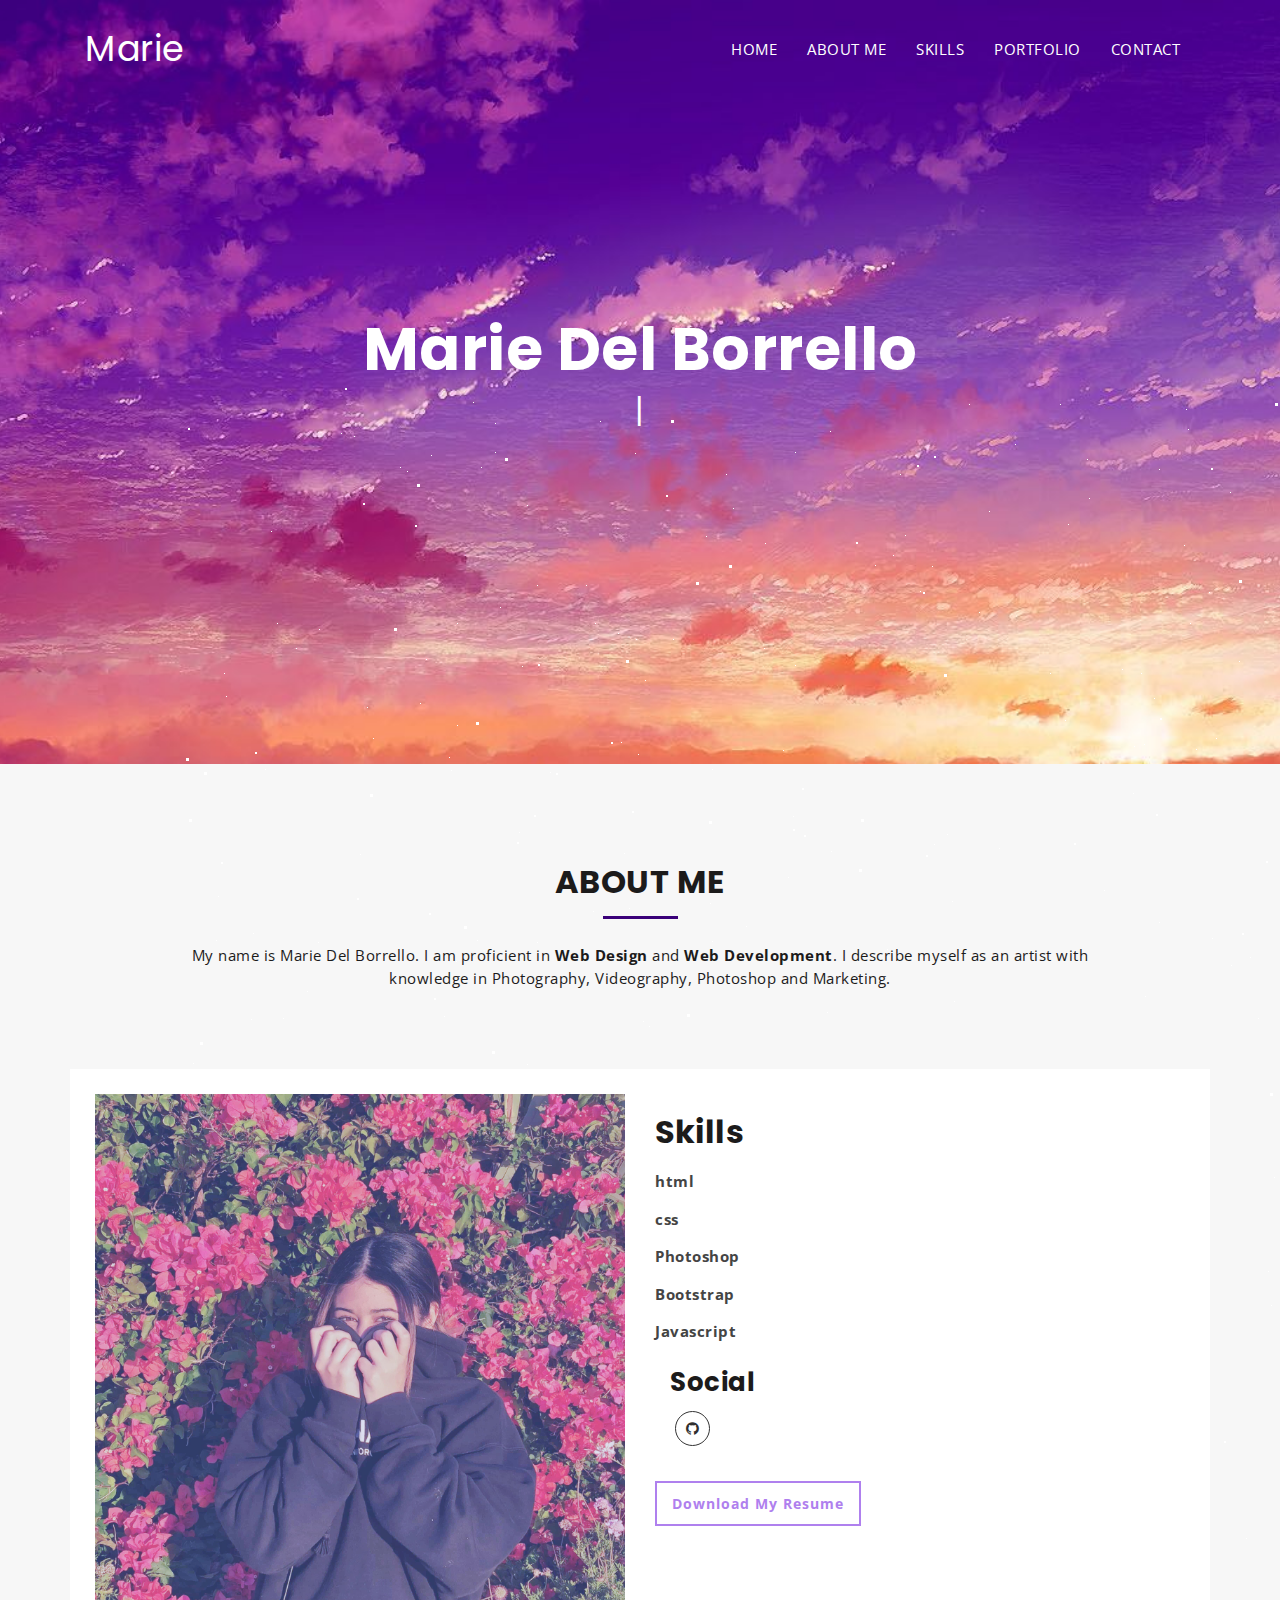
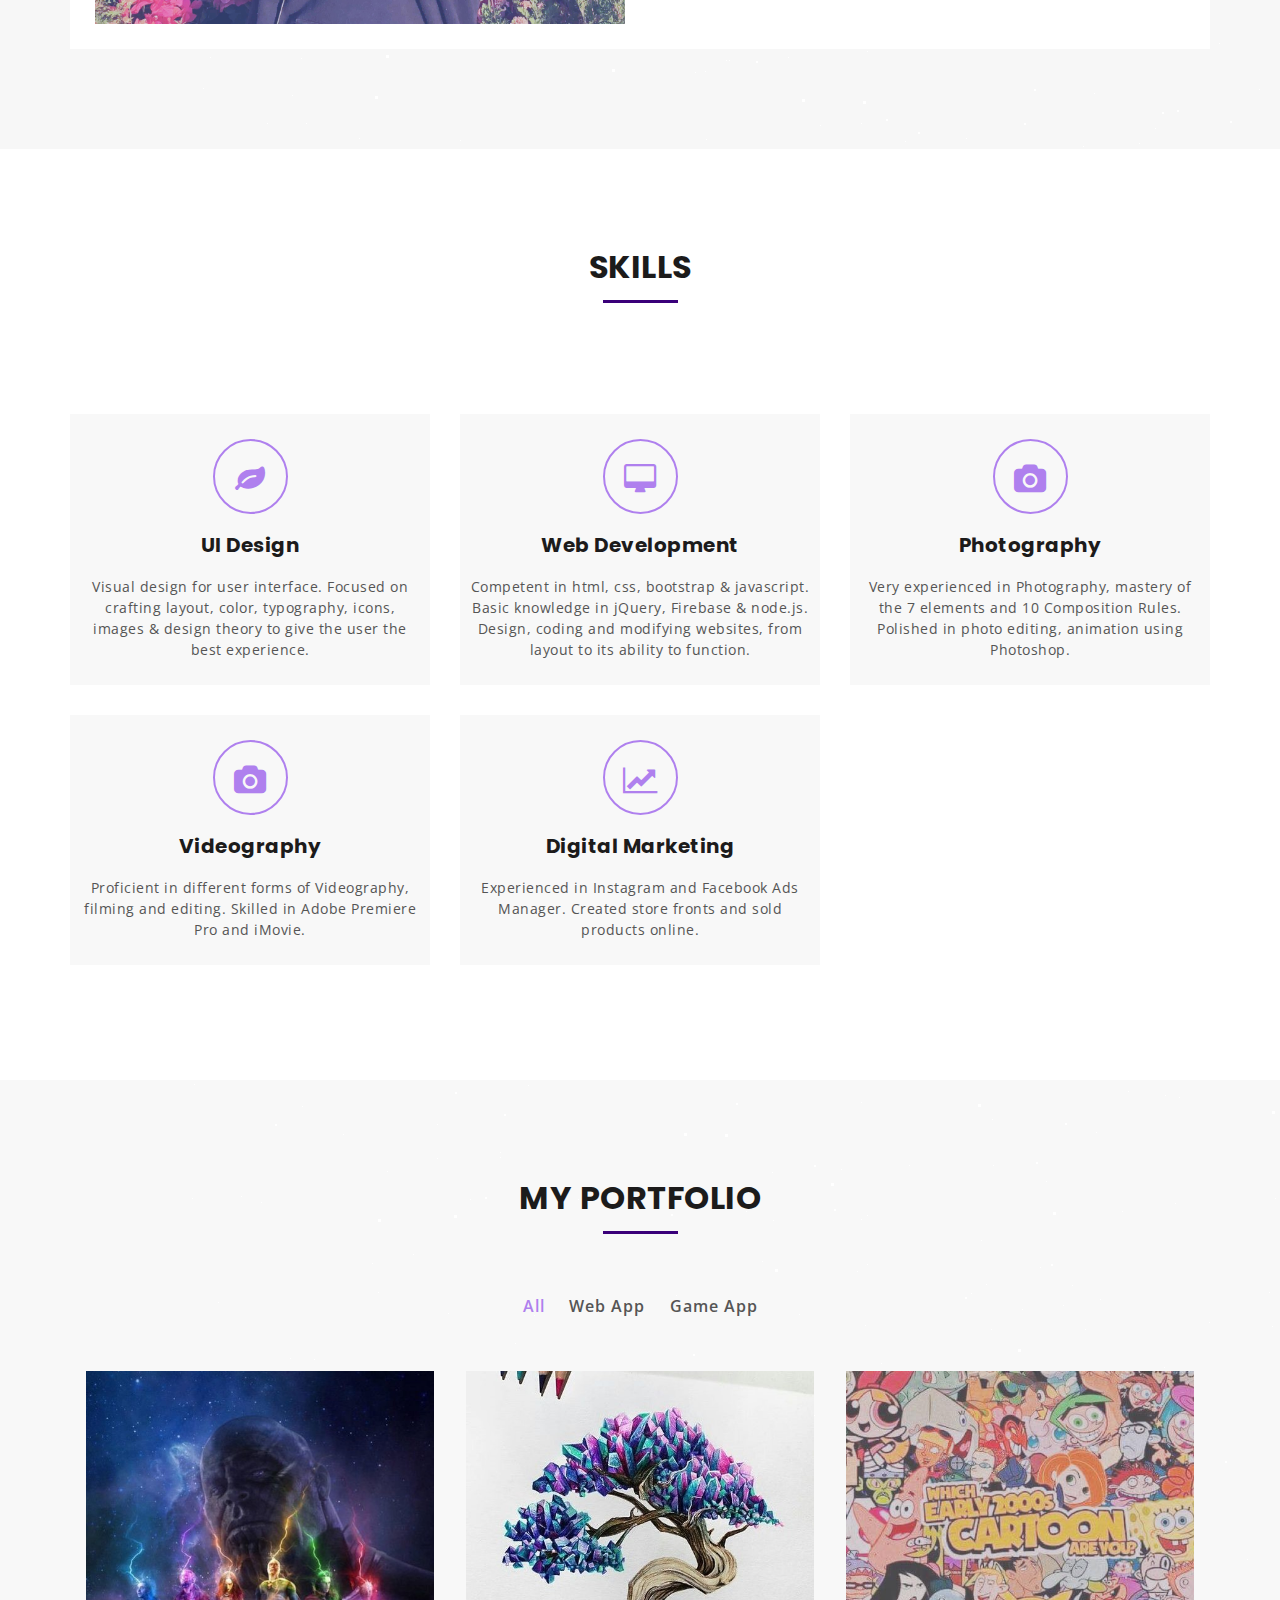
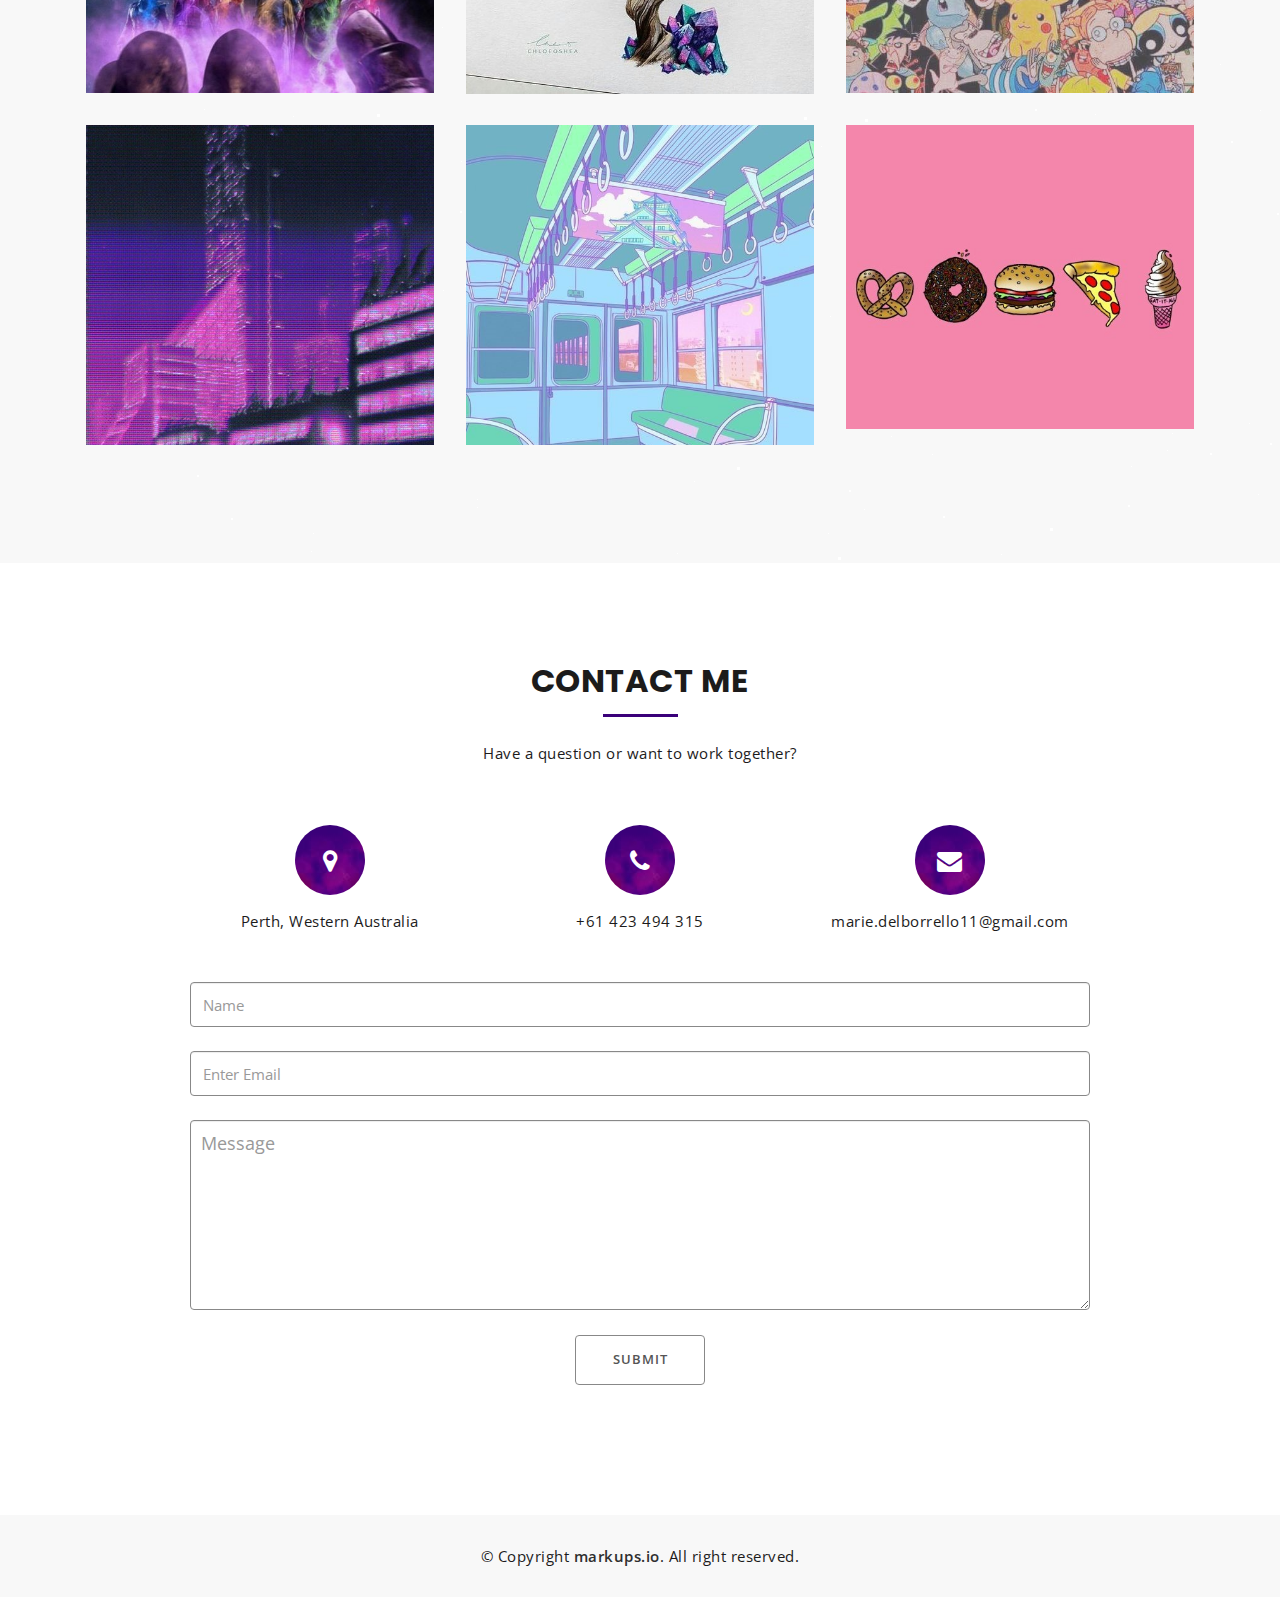
==== index.html @ 1a5622e8 "burger files" ====
<!DOCTYPE html>
<html lang="en">
  <head>
    <meta charset="utf-8">
    <meta http-equiv="X-UA-Compatible" content="IE=edge">
    <meta name="viewport" content="width=device-width, initial-scale=1">
    <!-- The above 3 meta tags *must* come first in the head; any other head content must come *after* these tags -->
    <title>Marie : Home</title>
    <!-- Favicon -->
    <link rel="shortcut icon" type="image/icon" href="assets/images/favicon.ico"/>
    <!-- Font Awesome -->
    <link href="https://maxcdn.bootstrapcdn.com/font-awesome/4.6.3/css/font-awesome.min.css" rel="stylesheet">
    <!-- Bootstrap -->
    <link href="assets/css/bootstrap.min.css" rel="stylesheet">
    <!-- Slick slider -->
    <link href="assets/css/slick.css" rel="stylesheet">
    <!-- Gallery Lightbox -->
    <link href="assets/css/magnific-popup.css" rel="stylesheet">
    <!-- Theme color -->
    <link id="switcher" href="assets/css/theme-color/pink-theme.css" rel="stylesheet">

    <!-- Main Style -->
    <link href="style.css" rel="stylesheet">

    <!-- Fonts -->

    <!-- Open Sans for body font -->
	<link href="https://fonts.googleapis.com/css?family=Open+Sans:300,400,400i,600,700,800" rel="stylesheet">
    <!-- Poppins for Title -->
  	<link href="https://fonts.googleapis.com/css?family=Poppins" rel="stylesheet">
 
 
	
    <!-- HTML5 shim and Respond.js for IE8 support of HTML5 elements and media queries -->
    <!-- WARNING: Respond.js doesn't work if you view the page via file:// -->
    <!--[if lt IE 9]>
      <script src="https://oss.maxcdn.com/html5shiv/3.7.2/html5shiv.min.js"></script>
      <script src="https://oss.maxcdn.com/respond/1.4.2/respond.min.js"></script>
    <![endif]-->
  </head>
  <body>
  	
  	<!-- Start Header -->
	<header id="mu-header" class="" role="banner">
		<div class="container">
			<nav class="navbar navbar-default mu-navbar">
		  <div class="container-fluid">
		    <!-- Brand and toggle get grouped for better mobile display -->
		    <div class="navbar-header">
		      <button type="button" class="navbar-toggle collapsed" data-toggle="collapse" data-target="#bs-example-navbar-collapse-1" aria-expanded="false">
		        <span class="sr-only">Toggle navigation</span>
		        <span class="icon-bar"></span>
		        <span class="icon-bar"></span>
		        <span class="icon-bar"></span>
		      </button>

		      <!-- Text Logo -->
		      <a class="navbar-brand" href="#">Marie</a>

		      <!-- Image Logo -->
		      <!-- <a class="navbar-brand" href="#"><img src="assets/images/logo.png"></a> -->


			</div>
			
			

		    <!-- Collect the nav links, forms, and other content for toggling -->
		    <div class="collapse navbar-collapse" id="bs-example-navbar-collapse-1">
		      	<ul class="nav navbar-nav mu-menu navbar-right">
			        <li><a href="#">HOME</a></li>
			        <li><a href="#mu-about">ABOUT ME</a></li>
			        <li><a href="#mu-service">SKILLS</a></li>
		            <li><a href="#mu-portfolio">PORTFOLIO</a></li>
		            <!-- <li><a href="#mu-testimonials">TESTIMONIALS</a></li> -->
		            <li><a href="#mu-contact">CONTACT</a></li>
		      	</ul>
		    </div><!-- /.navbar-collapse -->
		  </div><!-- /.container-fluid -->
		</nav>
		</div>
	</header>
	<!-- End Header -->

	<!-- Start Featured Slider -->

	<section id="mu-featured-slider">
		<div class="container">
			<div class="row">
				<div class="col-md-12">
					<div class="mu-featured-area">
						<h1>Marie Del Borrello</h1>

						 <!-- Background Div -->
			 <!-- <div class="lines">
				<div class="line"></div>
				<div class="line"></div>
				<div class="line"></div>
			  </div> -->
						<!-- Stars -->
			  <div id='stars'></div>
				<div id='stars2'></div>
				<div id='stars3'></div>



						<!-- Start text slide -->
						<div class="mu-featured-slider-wrapper">
							<div class="mu-featured-slider" id="typed-strings">
								<p><span>Full Stack Developer</span></p>
								<p><span>Photographer</span></p>
								   <p><span>Videographer</span></p>
								   <p><span>Digital Marketer</span></p>
							</div>
							<span id="typed"></span>
						</div>
						<!-- Start text slide -->
						
						<div class="mu-featured-content">
							<!-- <p>Lorem ipsum dolor sit amet, consectetur adipisicing elit. Facere ipsa necessitatibus voluptate. Dolores sed neque, accusantium iusto inventore harum quibusdam, aspernatur, ullam vero ea eos ipsam tenetur dolore qui voluptatibus!</p>
							<a href="#mu-portfolio" class="mu-primary-btn view-my-work-btn">VIEW MY WORK</a> -->
						</div>

					</div>
				</div>			
			</div>
		</div>
	</section>
	
	<!-- Start Featured Slider -->
	
	<!-- Start main content -->
		
	<main role="main">

		<!-- Start About -->
		<section id="mu-about">
			<div class="container">
				<div class="row">
					<div class="col-md-12">
						<div class="mu-about-area">

							<div class="mu-about-header">
								<h2 class="mu-heading-title">ABOUT ME</h2>
								<span class="mu-header-dot"></span>
								<p>My name is Marie Del Borrello. I am proficient in <strong>Web Design</strong> and <strong>Web Development</strong>. I describe myself as an artist with knowledge in Photography, Videography, Photoshop and Marketing.</p>


								

							</div>


							<!-- Start About Us Content -->
							<div class="mu-about-content">
								<div class="row">
									<div class="col-md-6">
										<div class="mu-about-content-left">
											<img class="mu-profile-img" src="assets/images/profile2.jpg" alt="Profile Image" ">
										</div>
									</div>
									<div class="col-md-6">
										<div class="mu-about-content-right">
			
											<!-- Start skills progress bar -->

						                  	<div class="mu-skill-progress-bar">
												<h2>Skills</h2>
												  
							                    <span>html</span>
							                    <div class="mu-pro-bar mu-html5-bar">
							                      
							                    </div>
							                    <span>css</span>
							                    <div class="mu-pro-bar mu-css-bar">
							                     
							                    </div>
							                    <span>Photoshop</span>
							                    <div class="mu-pro-bar mu-photoshop-bar">
												</div>
												

												<span>Bootstrap</span>
							                    <div class="mu-pro-bar mu-bootstrap-bar">
							                      
							                    </div>
							                    <span>Javascript</span>
							                    <div class="mu-pro-bar mu-javascript-bar">
							                     
							                    <!-- </div>
							                    <span>jQuery</span>
							                    <div class="mu-pro-bar mu-jquery-bar">
												</div> -->

												<!-- </div>
												<span>Bootstrap</span>
												<div class="mu-pro-bar mu-bootstrap-bar">
												</div>

							                    <span>Javascript</span>
							                    <div class="mu-pro-bar mu-javascript-bar">
							                    </div>
							                    <span>jQuery</span>
							                    <div class="mu-pro-bar mu-jquery-bar">
							                    </div> -->
						                  	</div>

											  <!-- Start Social Media -->
											
											  <div class="mu-social-media col-md-4">
												<h3>Social</h3>
												<!-- <a href="#"><i class="fa fa-facebook"></i></a>
												<a href="#"><i class="fa fa-twitter"></i></a> -->
											  <a href="https://github.com/marie1881"><i class="fa fa-github"></i></a>
												<!-- <a href="#"><i class="fa fa-linkedin"></i></a> -->
												
												
											</div>
		
											<!-- Download Ressume Button -- Taken out resume from updatedPortfolio file, add new resume in when i've updated it.-->
											<a href="../updatedPortfolio/Marie-Del-Borrello-Resume-2019.pdf" class="mu-resume-btn">Download My Resume</a>
		
									  </div>
								  </div>
							  </div>
						  </div>
		
						                  	
							<!-- End About Us Content -->

						</div>
					</div>
				</div>
			</div>
		</section>
		<!-- End About -->

		<!-- Start Service -->
		<section id="mu-service">
			<div class="container">
				<div class="row">
					<div class="col-md-12">
						<div class="mu-service-area">

							<div class="mu-service-header">
								<h2 class="mu-heading-title">SKILLS</h2>
								<span class="mu-header-dot"></span>
								<!-- <p>I have developed an array of skills over the years through university and personal hobbies.</p> -->
							</div>

							<!-- Start Service Content -->
							<div class="mu-service-content">
								<div class="row">

									<!-- Service Single Content -->
									<div class="col-md-4 col-sm-6">
										<div class="mu-service-content-single">
											<span class="mu-service-icon-box">
												<i class="fa fa-leaf"></i>
											</span>
											<h4>UI Design</h4>
											<p>Visual design for user interface. Focused on crafting layout, color, typography,  icons, images & design theory to give the user the best experience. </p>
										</div>
									</div>
									<!-- / Service Single Content -->

									<!-- Service Single Content -->
									<div class="col-md-4 col-sm-6">
										<div class="mu-service-content-single">
											<span class="mu-service-icon-box">
												<i class="fa fa-desktop"></i>
											</span>
											<h4>Web Development</h4>
											<p>Competent in html, css, bootstrap & javascript. Basic knowledge in jQuery, Firebase & node.js. Design, coding and modifying websites, from layout to its ability to function. </p>
										</div>
									</div>
									<!-- / Service Single Content -->

									<!-- Service Single Content -->
									<div class="col-md-4 col-sm-6">
										<div class="mu-service-content-single">
											<span class="mu-service-icon-box">
													<i class="fa fa-camera"></i>
											</span>
											<h4>Photography</h4>
											<p>Very experienced in Photography, mastery of the 7 elements and 10 Composition Rules. Polished in photo editing, animation using Photoshop.</p>
										</div>
									</div>
									<!-- / Service Single Content -->

									<!-- Service Single Content -->
									<div class="col-md-4 col-sm-6">
										<div class="mu-service-content-single">
											<span class="mu-service-icon-box">
												<i class="fa fa-camera"></i>
											</span>
											<h4>Videography</h4>
											<p> Proficient in different forms of Videography, filming and editing. Skilled in Adobe Premiere Pro and iMovie. </p>
										</div>
									</div>
									<!-- / Service Single Content -->

									<!-- Service Single Content -->
									<!-- <div class="col-md-4 col-sm-6">
										<div class="mu-service-content-single">
											<span class="mu-service-icon-box">
												<i class="fa fa-android"></i>
											</span>
											<h4>Apps Development</h4>
											<p>Lorem ipsum dolor sit amet, consect adipis elit minim veniam ettis inkeras.</p>
										</div>
									</div> -->
									<!-- / Service Single Content -->

									<!-- Service Single Content -->
									<div class="col-md-4 col-sm-6">
										<div class="mu-service-content-single">
											<span class="mu-service-icon-box">
												<i class="fa fa-line-chart"></i>
											</span>
											<h4>Digital Marketing</h4>
											<p>Experienced in Instagram and Facebook Ads Manager. Created store fronts and sold products online.  </p>
										</div>
									</div>
									<!-- / Service Single Content -->

								</div>
							</div>
							<!-- End Service Content -->

						</div>
					</div>
				</div>
			</div>
		</section>
		<!-- End Service -->

		<!-- Start Portfolio -->
		<section id="mu-portfolio">
			<div class="container">
				<div class="row">
					<div class="col-md-12">
						<div class="mu-portfolio-area">

							<div class="mu-portfolio-header">
								<h2 class="mu-heading-title">MY PORTFOLIO</h2>
								<span class="mu-header-dot"></span>
							</div>

							<!-- Start Portfolio Filter -->
							<div class="mu-portfolio-filter-area">
								<ul class="mu-simplefilter">
					                <li class="active" data-filter="all">All</li>
					                <li data-filter="1">Web App</li>
					                <li data-filter="2">Game App</li>
					                <!-- <li data-filter="3">Photoshop</li>
					                <li data-filter="4">Mobile App</li>
					                <li data-filter="5"></li> -->
					                <!-- <li data-filter="6">Marketing</li> -->
					            </ul>
							</div>

							<!-- Start Portfolio Content -->
							<div class="mu-portfolio-content">
								<div class="filtr-container">

					                <div class="col-xs-6 col-sm-4 col-md-4 filtr-item" data-category="2">
					                	<div class="mu-item-thumbonail" width="640" height="480">
					                		<img class="img-responsive" src="assets/images/portfolio/word guess.jpg" alt="image" width="640" height="480">
					                	</div>
					                	<div class="mu-filter-item-content">
					                    	<h4 class="mu-filter-item-title">WORD GUESS GAME</h4>
					                    	<a class="mu-filter-link" href="https://marie1881.github.io/Word-Guess-Game/"><i class="fa fa-link"></i></a>
					                    	<a class="mu-filter-imglink" href="assets/images/portfolio/avengers.jpg" title="Game App" width="640" height="480" ><i class="fa fa-search"></i></a>
					                    </div>
					                </div>

					                <div class="col-xs-6 col-sm-4 col-md-4 filtr-item" data-category="2">
					                	<div class="mu-item-thumbonail">
					                		<img class="img-responsive" src="assets/images/portfolio/crystal tree.jpg" alt="image">
					                	</div>
					                	<div class="mu-filter-item-content">
					                    	<h4 class="mu-filter-item-title">CRYSTAL COLLECTOR</h4>
					                    	<a class="mu-filter-link" href="https://marie1881.github.io/unit-4-game/"><i class="fa fa-link"></i></a>
					                    	<a class="mu-filter-imglink" href="assets/images/portfolio/crystal.jpg" title="Game App"><i class="fa fa-search"></i></a>
					                    </div>
					                </div>

					                <div class="col-xs-6 col-sm-4 col-md-4 filtr-item" data-category="2">
					                	<div class="mu-item-thumbonail">
					                		<img class="img-responsive" src="assets/images/portfolio/cartoon.jpg" alt="image">
					                	</div>
					                	<div class="mu-filter-item-content">
					                    	<h4 class="mu-filter-item-title">TRIVIA GAME</h4>
					                    	<a class="mu-filter-link" href="https://marie1881.github.io/TriviaGame/"><i class="fa fa-link"></i></a>
					                    	<a class="mu-filter-imglink" href="assets/images/portfolio/cartoon.jpg" title="Game App"><i class="fa fa-search"></i></a>
					                    </div>
					                </div>

					                <div class="col-xs-6 col-sm-4 col-md-4 filtr-item" data-category="1">
					                	<div class="mu-item-thumbonail">
					                		<img class="img-responsive" src="assets/images/portfolio/gif art.jpg" alt="image">
					                	</div>
					                	<div class="mu-filter-item-content">
					                    	<h4 class="mu-filter-item-title">GIFTASTIC</h4>
					                    	<a class="mu-filter-link" href="https://marie1881.github.io/GifTastic/"><i class="fa fa-link"></i></a>
					                    	<a class="mu-filter-imglink" href="assets/images/portfolio/gif art.jpg" title="MOBILE APP"><i class="fa fa-search"></i></a>
					                    </div>
					                </div>

					                <div class="col-xs-6 col-sm-4 col-md-4 filtr-item" data-category="1">
					                	<div class="mu-item-thumbonail">
					                		<img class="img-responsive" src="assets/images/portfolio/train2.jpg" alt="image">
					                	</div>
					                	<div class="mu-filter-item-content">
					                    	<h4 class="mu-filter-item-title">FRIEND FINDER</h4>
					                    	<a class="mu-filter-link" href="https://vast-ravine-54500.herokuapp.com/"><i class="fa fa-link"></i></a>
					                    	<a class="mu-filter-imglink" href="assets/images/portfolio/train2.jpg" title="BRANDING"><i class="fa fa-search"></i></a>
					                    </div>
					                </div>

					                <div class="col-xs-6 col-sm-4 col-md-4 filtr-item" data-category="1">
					                	<div class="mu-item-thumbonail">
					                		<img class="img-responsive" src="assets/images/portfolio/burger2.jpg" alt="image">
					                	</div>
					                	<div class="mu-filter-item-content">
					                    	<h4 class="mu-filter-item-title">EAT THE BURGER!</h4>
					                    	<a class="mu-filter-link" href="https://hidden-thicket-00898.herokuapp.com/"><i class="fa fa-link"></i></a>
					                    	<a class="mu-filter-imglink" href="assets/images/portfolio/burger2.jpg" title="MARKETING"><i class="fa fa-search"></i></a>
					                    </div>
									</div>

								
						
						
					<!-- Save this below for future development -->
					                <!-- <div class="col-xs-6 col-sm-4 col-md-4 filtr-item" data-category="1">
					                	<div class="mu-item-thumbonail">
					                		<img class="img-responsive" src="assets/images/portfolio/img-7.jpg" alt="image">
					                	</div>
					                	<div class="mu-filter-item-content">
					                    	<h4 class="mu-filter-item-title">WEB DEVELOPMENT</h4>
					                    	<a class="mu-filter-link" href="#"><i class="fa fa-link"></i></a>
					                    	<a class="mu-filter-imglink" href="assets/images/portfolio/img-7.jpg" title="WEB DEVELOPMENT"><i class="fa fa-search"></i></a>
					                    </div>
					                </div>

					                <div class="col-xs-6 col-sm-4 col-md-4 filtr-item" data-category="4">
					                	<div class="mu-item-thumbonail">
					                		<img class="img-responsive" src="assets/images/portfolio/img-8.jpeg" alt="image">
					                	</div>
					                	<div class="mu-filter-item-content">
					                    	<h4 class="mu-filter-item-title">MOBILE APP</h4>
					                    	<a class="mu-filter-link" href="#"><i class="fa fa-link"></i></a>
					                    	<a class="mu-filter-imglink" href="assets/images/portfolio/img-8.jpeg" title="MOBILE APP"><i class="fa fa-search"></i></a>
					                    </div>
					                </div>

					                <div class="col-xs-6 col-sm-4 col-md-4 filtr-item" data-category="3">
					                	<div class="mu-item-thumbonail">
					                		<img class="img-responsive" src="assets/images/portfolio/img-9.jpeg" alt="image">
					                	</div>
					                	<div class="mu-filter-item-content">
					                    	<h4 class="mu-filter-item-title">GRAPHICS DESIGN</h4>
					                    	<a class="mu-filter-link" href="#"><i class="fa fa-link"></i></a>
					                    	<a class="mu-filter-imglink" href="assets/images/portfolio/img-9.jpeg" title="GRAPHICS DESIGN"><i class="fa fa-search"></i></a>
					                    </div>
					                </div> -->

					            </div>
							</div>
							<!-- End Portfolio Content -->

						</div>
					</div>
				</div>
			</div>
		</section>
		<!-- End Portfolio -->

		<!-- Start Testimonials -->
		<!-- <section id="mu-testimonials">
			<div class="container">
				<div class="row">
					<div class="col-md-12">
						<div class="mu-testimonials-area">
							<div class="mu-testimonial-header">
								<h2 class="mu-heading-title">Client Testimonials</h2>
								<span class="mu-header-dot"></span>
							</div>

							<div class="mu-testimonials-block">
								<ul class="mu-testimonial-slide">

									<li>
										<i class="fa fa-quote-right mu-quote-icon"></i>
										<p>Lorem Ipsum is simply dummy text of the printing and typesetting industry. Lorem Ipsum has been the industry's standard dummy text ever.</p>
										<h5 class="mu-ct-name"> - Jhon Doe</h5>
										<span class="mu-ct-title">CEO, Apple Inc.</span>
									</li>

									<li>
										<i class="fa fa-quote-right mu-quote-icon"></i>
										<p>Lorem Ipsum is simply dummy text of the printing and typesetting industry. Lorem Ipsum has been the industry's standard dummy text ever.</p>
										<h5 class="mu-ct-name"> - Alice Boga</h5>
										<span class="mu-ct-title">Director, Google Inc.</span>
									</li>

									<li>
										<i class="fa fa-quote-right mu-quote-icon"></i>
										<p>Lorem Ipsum is simply dummy text of the printing and typesetting industry. Lorem Ipsum has been the industry's standard dummy text ever.</p>
										<h5 class="mu-ct-name"> - Jhon Smith</h5>
										<span class="mu-ct-title">Web Developer</span>
									</li>

								</ul>
							</div>

						</div>
					</div>
				</div>
			</div>
		</section> -->
		<!-- End Testimonials -->


		<!-- Start Contact -->
		<section id="mu-contact">
			<div class="container">
				<div class="row">
					<div class="col-md-12">
						<div class="mu-contact-area">

							<div class="mu-contact-header">
								<h2 class="mu-heading-title">CONTACT ME</h2>
								<span class="mu-header-dot"></span>
								<p>Have a question or want to work together?</p>
							</div>

							<!-- Start Contact Content -->
							<div class="mu-contact-content">
								<div class="row">

									<div class="col-md-12">
										<div class="mu-contact-top">

											<div class="row">
												<div class="col-sm-4">
													<div class="mu-contact-top-single">
														<div class="mu-icon"><i class="fa fa-map-marker"></i></div>
														<p>Perth, Western Australia</p>
													</div>
												</div>
												<div class="col-sm-4">
													<div class="mu-contact-top-single">
														<div class="mu-icon"><i class="fa fa-phone"></i></div>
														<p>+61 423 494 315</p>
														<p></p>
													</div>
												</div>
												<div class="col-sm-4">
													<div class="mu-contact-top-single">
														<div class="mu-icon"><i class="fa fa-envelope"></i></div>
														<p>marie.delborrello11@gmail.com</p>
														<p></p>
													</div>
												</div>

											</div>
										</div>
									</div>	

									<div class="col-md-12">
										<div class="mu-contact-bottom">
										<div id="form-messages"></div>
											<form id="ajax-contact" method="post" action="mailto:marie.delborrello11@gmail.com" class="mu-contact-form">
												<div class="form-group">                
													<input type="text" class="form-control" placeholder="Name" id="name" name="name" required>
												</div>
												<div class="form-group">                
													<input type="email" class="form-control" placeholder="Enter Email" id="email" name="email" required>
												</div>              
												<div class="form-group">
													<textarea class="form-control" placeholder="Message" id="message" name="message" required></textarea>
												</div>
												<button type="submit" class="mu-send-msg-btn"><span>SUBMIT</span></button>
								            </form>
										</div>
									</div>	

								</div>

								
							</div>

							

						

							
							<!-- End Contact Content -->

								

						</div>
					</div>
				</div>
			</div>
		</section>
		<!-- End Contact -->

	</main>
	
	<!-- End main content -->	
			
			
	<!-- Start footer -->
	<footer id="mu-footer" role="contentinfo">
			<div class="container">
				<div class="mu-footer-area">
					<p class="mu-copy-right">&copy; Copyright <a rel="nofollow" href="http://markups.io">markups.io</a>. All right reserved.</p>
				</div>
			</div>


			

	</footer>
	<!-- End footer -->

	
	
    <!-- jQuery library -->
    <script src="https://ajax.googleapis.com/ajax/libs/jquery/1.11.3/jquery.min.js"></script>
    <!-- Include all compiled plugins (below), or include individual files as needed -->
    <!-- Bootstrap -->
    <script src="assets/js/bootstrap.min.js"></script>
	<!-- Slick slider -->
    <script type="text/javascript" src="assets/js/slick.min.js"></script>
    <!-- Filterable Gallery js -->
    <script type="text/javascript" src="assets/js/jquery.filterizr.min.js"></script>
    <!-- Gallery Lightbox -->
    <script type="text/javascript" src="assets/js/jquery.magnific-popup.min.js"></script>
    <!-- Ajax contact form  -->
    <!-- <script type="text/javascript" src="assets/js/app.js"></script> -->
	<!-- Featured Slider -->
    <script type="text/javascript" src="assets/js/typed.min.js"></script>
    <!-- On scroll JS  -->
    <script src="assets/js/jquery.appear.js"></script>
	<!-- Progress Bar -->
    <script type="text/javascript" src="assets/js/jquery.lineProgressbar.js"></script>
    
	
    <!-- Custom js -->
	<script type="text/javascript" src="assets/js/custom.js"></script>

	
	
    
  </body>
</html>
---- assets/css/theme-color/pink-theme.css ----
/*=======================================
Template Design By MarkUps  
Author URI : http://www.markups.io/
========================================*/

.mu-primary-btn:hover,
.mu-primary-btn:focus,
.mu-filter-link:hover,
.mu-filter-imglink:hover,
.mu-filter-link:focus,
.mu-filter-imglink:focus,
.mu-simplefilter li:hover,
.mu-simplefilter li.active,
.mu-copy-right a:hover,
.mu-copy-right a:focus {
	color: #af80ee;
}

.mu-send-msg-btn:hover,
.mu-send-msg-btn:focus,
.mu-social-media a:hover,
.mu-social-media a:focus {
	border: 1px solid #af80ee;
	color: #af80ee;
}

.mu-testimonial-slide .slick-dots li button:hover,
.mu-testimonial-slide .slick-dots li button:focus,
.mu-testimonial-slide .slick-dots li.slick-active button,
.mu-resume-btn:hover,
.mu-resume-btn:focus,
.mu-header-dot,
.mu-filter-item-content,
.mu-contact-top-single .mu-icon,
.mu-skill-progress-bar .mu-pro-bar,
#mu-featured-slider,
#mu-header.mu-fixed-nav {
	background-color: #af80ee;
	background: url(../../images/background.jpg);
}

.mu-contact-form .form-control:focus {
	border: 1px solid  #af80ee;  
} 

.mu-resume-btn,
.mu-service-icon-box {
	border: 2px solid #af80ee;
	color:  #af80ee;
	
}

#mu-service {
	background-color: white;
}

.mu-pro-bar .proggress {
	background-color: #f39ae7 !important;
}
---- style.css ----
/*
Template Name: Kevin	
Author: MarkUps
Author URI: http://www.markups.io/
Version: 1.0
*/


/* Table of Content
==================================================
#BASIC TYPOGRAPHY
#HEADER	
#MENU 
#FEATURED SLIDER 
#ABOUT US
#SERVICE 
#PORTFOLIO
#TESTIMONIAL
#CONTACT US
#FOOTER
#RESPONSIVE STYLE
*/


/*--------------------*/
/* BASIC TYPOGRAPHY */
/*--------------------*/

/* Background CSS LINES from https://freefrontend.com/css-animated-backgrounds/ */
/* * {
    margin: 0;
    padding: 0;
    box-sizing: border-box !important;
  }
  
  html, body {
    height: 100%;
  }
  
  body {
    display: table;
    width: 100%;
    height: 100%;
    background-color: #e4a3ad;
    color: #000;
    line-height: 1.6;
    position: relative;
    font-family: sans-serif;
    overflow: hidden;
  }
  
  .lines {
    position: absolute;
    top: 0;
    left: 0;
    right: 0;
    height: 100%;
    margin: auto;
    width: 90vw;
  }
  .lines .line {
    position: absolute;
    width: 1px;
    height: 100%;
    top: 0;
    left: 50%;
    background: rgba(255, 255, 255, 0.1);
    overflow: hidden;
  }
  .lines .line::after {
    content: "";
    display: block;
    position: absolute;
    height: 15vh;
    width: 100%;
    top: -50%;
    left: 0;
    background: linear-gradient(to bottom, rgba(255, 255, 255, 0) 0%, #ffffff 75%, #ffffff 100%);
    -webkit-animation: run 7s 0s infinite;
            animation: run 7s 0s infinite;
    -webkit-animation-fill-mode: forwards;
            animation-fill-mode: forwards;
    -webkit-animation-timing-function: cubic-bezier(0.4, 0.26, 0, 0.97);
            animation-timing-function: cubic-bezier(0.4, 0.26, 0, 0.97);
  }
  .lines .line:nth-child(1) {
    margin-left: -25%;
  }
  .lines .line:nth-child(1)::after {
    -webkit-animation-delay: 2s;
            animation-delay: 2s;
  }
  .lines .line:nth-child(3) {
    margin-left: 25%;
  }
  .lines .line:nth-child(3)::after {
    -webkit-animation-delay: 2.5s;
            animation-delay: 2.5s;
  }
  
  @-webkit-keyframes run {
    0% {
      top: -50%;
    }
    100% {
      top: 110%;
    }
  }
  
  @keyframes run {
    0% {
      top: -50%;
    }
    100% {
      top: 110%;
    }
  }
   */
  /* Stars background codepen https://codepen.io/Suburbanno/pen/OXZrvw */
  #stars {
	width: 1px;
	height: 1px;
	background: transparent;
	box-shadow: 617px 2269px #FFF , 989px 1090px #FFF , 542px 95px #FFF , 1002px 30px #FFF , 76px 1142px #FFF , 1576px 783px #FFF , 1700px 166px #FFF , 561px 811px #FFF , 1211px 938px #FFF , 63px 1796px #FFF , 67px 1832px #FFF , 545px 1444px #FFF , 1798px 586px #FFF , 1032px 359px #FFF , 1025px 213px #FFF , 1490px 352px #FFF , 193px 892px #FFF , 1947px 155px #FFF , 1804px 958px #FFF , 549px 129px #FFF , 993px 1160px #FFF , 240px 1899px #FFF , 123px 612px #FFF , 1136px 573px #FFF , 1131px 1130px #FFF , 903px 80px #FFF , 1913px 1926px #FFF , 410px 1622px #FFF , 522px 1360px #FFF , 316px 228px #FFF , 31px 1642px #FFF , 1428px 113px #FFF , 768px 522px #FFF , 1544px 982px #FFF , 990px 803px #FFF , 1035px 1264px #FFF , 1393px 787px #FFF , 1334px 983px #FFF , 1430px 1110px #FFF , 1731px 479px #FFF , 1421px 1148px #FFF , 1795px 1868px #FFF , 1795px 1372px #FFF , 1446px 1264px #FFF , 91px 1124px #FFF , 876px 25px #FFF , 292px 1707px #FFF , 1539px 1681px #FFF , 763px 455px #FFF , 1374px 1944px #FFF , 1073px 1694px #FFF , 1585px 143px #FFF , 629px 1015px #FFF , 346px 1247px #FFF , 1391px 1003px #FFF , 1141px 241px #FFF , 1876px 1695px #FFF , 1393px 512px #FFF , 50px 1167px #FFF , 609px 437px #FFF , 1849px 75px #FFF , 1626px 1039px #FFF , 1538px 42px #FFF , 33px 902px #FFF , 750px 465px #FFF , 1499px 1260px #FFF , 1664px 200px #FFF , 1440px 762px #FFF , 1969px 374px #FFF , 795px 1772px #FFF , 904px 1943px #FFF , 338px 1229px #FFF , 721px 156px #FFF , 685px 1952px #FFF , 343px 126px #FFF , 1297px 738px #FFF , 379px 1484px #FFF , 1848px 1955px #FFF , 1989px 529px #FFF , 1538px 628px #FFF , 65px 1228px #FFF , 682px 1575px #FFF , 117px 1279px #FFF , 1713px 1136px #FFF , 706px 1636px #FFF , 40px 294px #FFF , 1158px 406px #FFF , 302px 1961px #FFF , 1328px 669px #FFF , 1438px 1368px #FFF , 795px 233px #FFF , 319px 1441px #FFF , 46px 1109px #FFF , 434px 1572px #FFF , 1681px 577px #FFF , 562px 547px #FFF , 1715px 1762px #FFF , 1209px 337px #FFF , 34px 517px #FFF , 599px 371px #FFF , 1127px 15px #FFF , 917px 1425px #FFF , 442px 1186px #FFF , 982px 1650px #FFF , 699px 1409px #FFF , 349px 915px #FFF , 636px 1346px #FFF , 1087px 926px #FFF , 1981px 360px #FFF , 1202px 1741px #FFF , 555px 1840px #FFF , 1924px 782px #FFF , 1587px 1908px #FFF , 1436px 1170px #FFF , 1634px 1390px #FFF , 1643px 651px #FFF , 81px 1420px #FFF , 709px 176px #FFF , 848px 1568px #FFF , 335px 453px #FFF , 827px 1547px #FFF , 528px 562px #FFF , 228px 854px #FFF , 202px 771px #FFF , 1229px 1971px #FFF , 1996px 626px #FFF , 93px 244px #FFF , 1462px 1557px #FFF , 1342px 1700px #FFF , 548px 1455px #FFF , 1758px 13px #FFF , 273px 346px #FFF , 139px 1531px #FFF , 112px 269px #FFF , 1811px 1843px #FFF , 1511px 1555px #FFF , 343px 685px #FFF , 1399px 1170px #FFF , 1668px 1428px #FFF , 1402px 1943px #FFF , 1667px 1436px #FFF , 1593px 120px #FFF , 1875px 1485px #FFF , 1146px 832px #FFF , 1047px 586px #FFF , 1533px 1138px #FFF , 1124px 382px #FFF , 176px 475px #FFF , 1724px 1869px #FFF , 157px 1799px #FFF , 971px 1349px #FFF , 1862px 1141px #FFF , 782px 1100px #FFF , 484px 1898px #FFF , 987px 1633px #FFF , 871px 1836px #FFF , 1337px 256px #FFF , 1170px 1628px #FFF , 200px 1206px #FFF , 617px 1599px #FFF , 1708px 1261px #FFF , 1530px 1951px #FFF , 1332px 1740px #FFF , 199px 1202px #FFF , 1046px 113px #FFF , 507px 1480px #FFF , 402px 1925px #FFF , 611px 286px #FFF , 1561px 1718px #FFF , 1682px 1904px #FFF , 1096px 603px #FFF , 1527px 1413px #FFF , 1279px 1676px #FFF , 1064px 1623px #FFF , 975px 543px #FFF , 1938px 1666px #FFF , 1929px 1194px #FFF , 370px 1905px #FFF , 511px 1293px #FFF , 451px 74px #FFF , 748px 187px #FFF , 1792px 1325px #FFF , 1754px 139px #FFF , 1981px 799px #FFF , 994px 697px #FFF , 440px 474px #FFF , 858px 1010px #FFF , 957px 294px #FFF , 525px 491px #FFF , 315px 757px #FFF , 914px 1801px #FFF , 1730px 1228px #FFF , 542px 1281px #FFF , 633px 1835px #FFF , 1297px 463px #FFF , 923px 1259px #FFF , 855px 867px #FFF , 677px 1344px #FFF , 528px 390px #FFF , 666px 1067px #FFF , 1241px 1968px #FFF , 1596px 999px #FFF , 645px 1516px #FFF , 1828px 1804px #FFF , 75px 1240px #FFF , 1639px 1484px #FFF , 338px 287px #FFF , 643px 1733px #FFF , 588px 820px #FFF , 333px 1583px #FFF , 1910px 1466px #FFF , 1244px 853px #FFF , 19px 1486px #FFF , 1355px 162px #FFF , 1157px 411px #FFF , 1289px 411px #FFF , 1506px 1678px #FFF , 1148px 437px #FFF , 522px 157px #FFF , 1125px 1532px #FFF , 1130px 493px #FFF , 1835px 421px #FFF , 1334px 1695px #FFF , 161px 1985px #FFF , 815px 469px #FFF , 270px 1772px #FFF , 187px 863px #FFF , 393px 799px #FFF , 659px 1871px #FFF , 83px 1193px #FFF , 292px 1699px #FFF , 172px 1052px #FFF , 1204px 167px #FFF , 955px 1364px #FFF , 720px 1249px #FFF , 1325px 973px #FFF , 566px 1167px #FFF , 437px 363px #FFF , 1945px 1298px #FFF , 1980px 1238px #FFF , 134px 563px #FFF , 646px 52px #FFF , 489px 1802px #FFF , 1196px 525px #FFF , 1720px 1955px #FFF , 604px 498px #FFF , 1159px 397px #FFF , 170px 57px #FFF , 1917px 1001px #FFF , 99px 639px #FFF , 1043px 1859px #FFF , 1055px 282px #FFF , 831px 65px #FFF , 680px 925px #FFF , 103px 1778px #FFF , 257px 1227px #FFF , 1254px 1707px #FFF , 861px 781px #FFF , 1933px 358px #FFF , 915px 899px #FFF , 1528px 1482px #FFF , 70px 1590px #FFF , 1572px 269px #FFF , 977px 1471px #FFF , 1620px 126px #FFF , 2000px 1503px #FFF , 1594px 377px #FFF , 878px 905px #FFF , 676px 819px #FFF , 703px 570px #FFF , 736px 212px #FFF , 965px 1042px #FFF , 1590px 1898px #FFF , 805px 132px #FFF , 9px 1507px #FFF , 554px 1066px #FFF , 45px 1247px #FFF , 1391px 979px #FFF , 1863px 186px #FFF , 1958px 849px #FFF , 1430px 883px #FFF , 283px 1101px #FFF , 1150px 497px #FFF , 313px 1372px #FFF , 1257px 218px #FFF , 1174px 154px #FFF , 1114px 979px #FFF , 879px 1111px #FFF , 620px 1851px #FFF , 943px 691px #FFF , 1920px 1810px #FFF , 1552px 1671px #FFF , 545px 1281px #FFF , 1347px 41px #FFF , 216px 88px #FFF , 1282px 366px #FFF , 20px 1873px #FFF , 1751px 566px #FFF , 126px 1751px #FFF , 465px 647px #FFF , 158px 734px #FFF , 987px 1019px #FFF , 962px 984px #FFF , 1360px 805px #FFF , 1602px 607px #FFF , 1717px 77px #FFF , 260px 637px #FFF , 911px 732px #FFF , 816px 1754px #FFF , 1732px 175px #FFF , 1408px 764px #FFF , 101px 1825px #FFF , 105px 958px #FFF , 500px 975px #FFF , 1696px 1614px #FFF , 938px 290px #FFF , 1510px 1150px #FFF , 1970px 1827px #FFF , 117px 706px #FFF , 1416px 1081px #FFF , 1599px 1385px #FFF , 1111px 1263px #FFF , 922px 1893px #FFF , 353px 563px #FFF , 476px 1941px #FFF , 1608px 662px #FFF , 1275px 722px #FFF , 886px 1560px #FFF , 1215px 1000px #FFF , 1311px 1611px #FFF , 1958px 1154px #FFF , 971px 1370px #FFF , 910px 1766px #FFF , 128px 1733px #FFF , 276px 1361px #FFF , 1592px 876px #FFF , 770px 622px #FFF , 870px 1000px #FFF , 788px 1765px #FFF , 7px 798px #FFF , 9px 684px #FFF , 1526px 946px #FFF , 1163px 10px #FFF , 349px 1520px #FFF , 1899px 223px #FFF , 724px 765px #FFF , 476px 1807px #FFF , 1448px 558px #FFF , 1113px 465px #FFF , 682px 815px #FFF , 1780px 379px #FFF , 487px 1176px #FFF , 267px 391px #FFF , 251px 1563px #FFF , 1396px 1823px #FFF , 672px 871px #FFF , 272px 582px #FFF , 366px 393px #FFF , 1296px 967px #FFF , 135px 250px #FFF , 1012px 370px #FFF , 76px 1811px #FFF , 1576px 1993px #FFF , 489px 260px #FFF , 1147px 1053px #FFF , 1997px 669px #FFF , 1951px 678px #FFF , 449px 1864px #FFF , 656px 769px #FFF , 1112px 165px #FFF , 1832px 1749px #FFF , 1741px 908px #FFF , 263px 913px #FFF , 1591px 1361px #FFF , 807px 719px #FFF , 1295px 1917px #FFF , 599px 1808px #FFF , 1382px 804px #FFF , 183px 328px #FFF , 1892px 816px #FFF , 1139px 1539px #FFF , 236px 324px #FFF , 1955px 1374px #FFF , 129px 959px #FFF , 1002px 1053px #FFF , 1629px 888px #FFF , 1960px 346px #FFF , 796px 840px #FFF , 1535px 1338px #FFF , 1390px 541px #FFF , 905px 119px #FFF , 1090px 798px #FFF , 1976px 503px #FFF , 42px 317px #FFF , 747px 1654px #FFF , 608px 1961px #FFF , 297px 88px #FFF , 1739px 123px #FFF , 786px 893px #FFF , 881px 341px #FFF , 1317px 920px #FFF , 351px 1505px #FFF , 1942px 1095px #FFF , 265px 378px #FFF , 1350px 978px #FFF , 1812px 1979px #FFF , 604px 1278px #FFF , 946px 1666px #FFF , 89px 1466px #FFF , 1181px 47px #FFF , 110px 1088px #FFF , 87px 152px #FFF , 108px 1316px #FFF , 83px 1885px #FFF , 425px 1941px #FFF , 899px 1367px #FFF , 782px 1359px #FFF , 837px 909px #FFF , 148px 1462px #FFF , 61px 1783px #FFF , 101px 1418px #FFF , 970px 319px #FFF , 409px 532px #FFF , 247px 76px #FFF , 1453px 434px #FFF , 1151px 746px #FFF , 157px 54px #FFF , 1000px 166px #FFF , 724px 1938px #FFF , 1628px 423px #FFF , 1541px 361px #FFF , 303px 1571px #FFF , 32px 1871px #FFF , 325px 1615px #FFF , 815px 1824px #FFF , 474px 1518px #FFF , 920px 511px #FFF , 1246px 1959px #FFF , 1688px 947px #FFF , 1642px 4px #FFF , 1566px 1277px #FFF , 676px 702px #FFF , 662px 1503px #FFF , 223px 92px #FFF , 1230px 809px #FFF , 1410px 1823px #FFF , 1149px 1488px #FFF , 910px 1314px #FFF , 605px 1038px #FFF , 743px 1126px #FFF , 588px 1779px #FFF , 964px 1376px #FFF , 975px 90px #FFF , 873px 1013px #FFF , 1075px 1310px #FFF , 937px 811px #FFF , 475px 1837px #FFF , 32px 561px #FFF , 302px 1862px #FFF , 492px 1753px #FFF , 1814px 841px #FFF , 808px 765px #FFF , 454px 375px #FFF , 979px 967px #FFF , 1337px 502px #FFF , 452px 260px #FFF , 187px 863px #FFF , 12px 1644px #FFF , 1767px 694px #FFF , 1791px 717px #FFF , 322px 1940px #FFF , 1287px 595px #FFF , 415px 1967px #FFF , 1808px 1129px #FFF , 1024px 922px #FFF , 1886px 1929px #FFF , 45px 1485px #FFF , 311px 73px #FFF , 749px 1890px #FFF , 1172px 288px #FFF , 572px 1566px #FFF , 1243px 1433px #FFF , 459px 642px #FFF , 238px 1630px #FFF , 83px 1344px #FFF , 1925px 1425px #FFF , 509px 1681px #FFF , 1634px 245px #FFF , 1477px 711px #FFF , 1028px 559px #FFF , 1953px 306px #FFF , 1675px 728px #FFF , 2px 1536px #FFF , 723px 1160px #FFF , 258px 1490px #FFF , 443px 1857px #FFF , 182px 1098px #FFF , 293px 561px #FFF , 491px 895px #FFF , 1812px 45px #FFF , 311px 44px #FFF , 1601px 636px #FFF , 416px 42px #FFF , 1084px 892px #FFF , 949px 414px #FFF , 289px 23px #FFF , 1337px 1057px #FFF , 1524px 188px #FFF , 1815px 208px #FFF , 801px 884px #FFF , 1624px 1406px #FFF , 252px 758px #FFF , 1794px 847px #FFF , 1367px 1933px #FFF , 806px 929px #FFF , 526px 524px #FFF , 175px 1359px #FFF , 900px 1589px #FFF , 1398px 1575px #FFF , 14px 1142px #FFF , 208px 1456px #FFF , 69px 554px #FFF , 1494px 327px #FFF , 1131px 626px #FFF , 1893px 1817px #FFF , 461px 301px #FFF , 1630px 2px #FFF , 18px 587px #FFF , 273px 244px #FFF , 1951px 653px #FFF , 1521px 1343px #FFF , 730px 1255px #FFF , 1700px 51px #FFF , 1771px 1275px #FFF , 1616px 981px #FFF , 1156px 325px #FFF , 1709px 166px #FFF , 1201px 220px #FFF , 348px 1380px #FFF , 611px 1952px #FFF , 1771px 957px #FFF , 696px 963px #FFF , 122px 1344px #FFF , 1696px 1339px #FFF , 1485px 333px #FFF , 682px 864px #FFF , 1124px 205px #FFF , 1662px 392px #FFF , 1896px 33px #FFF , 887px 885px #FFF , 1466px 928px #FFF , 1860px 949px #FFF , 961px 617px #FFF , 1592px 479px #FFF , 1964px 902px #FFF , 683px 1272px #FFF , 1403px 1406px #FFF , 1208px 71px #FFF , 1996px 1085px #FFF , 330px 943px #FFF , 286px 1032px #FFF , 1925px 216px #FFF , 170px 1510px #FFF , 1109px 1031px #FFF , 323px 1806px #FFF , 577px 861px #FFF , 1489px 1613px #FFF , 1298px 1736px #FFF , 353px 206px #FFF , 153px 1003px #FFF , 517px 1941px #FFF , 580px 269px #FFF , 102px 1547px #FFF , 1339px 717px #FFF , 1983px 294px #FFF , 611px 73px #FFF , 1105px 385px #FFF , 645px 1779px #FFF , 1529px 1101px #FFF , 1505px 1915px #FFF , 960px 365px #FFF , 1575px 255px #FFF , 81px 390px #FFF , 286px 1104px #FFF , 1175px 1892px #FFF , 26px 1278px #FFF , 1685px 132px #FFF , 1401px 441px #FFF , 241px 1261px #FFF , 1596px 1812px #FFF , 1300px 1550px #FFF , 1437px 1622px #FFF , 1772px 34px #FFF , 252px 724px #FFF , 1293px 222px #FFF , 587px 772px #FFF , 1867px 1999px #FFF , 691px 186px #FFF , 1587px 1327px #FFF , 1160px 83px #FFF , 413px 1379px #FFF , 1220px 1714px #FFF , 1388px 1846px #FFF , 1709px 1938px #FFF , 806px 1927px #FFF , 1209px 806px #FFF , 445px 529px #FFF , 123px 1493px #FFF , 1331px 319px #FFF , 1144px 354px #FFF , 1744px 381px #FFF , 1478px 289px #FFF , 581px 164px #FFF , 1062px 1159px #FFF , 19px 1309px #FFF , 558px 1186px #FFF , 1305px 754px #FFF , 67px 640px #FFF , 315px 752px #FFF , 1932px 387px #FFF , 1592px 1184px #FFF , 227px 1796px #FFF , 1930px 54px #FFF , 1486px 1676px #FFF , 1981px 1691px #FFF , 31px 1533px #FFF , 884px 145px #FFF , 452px 1781px #FFF , 866px 294px #FFF , 76px 802px #FFF , 1587px 1987px #FFF , 882px 1569px #FFF , 231px 1058px #FFF , 721px 1362px #FFF , 1291px 1326px #FFF , 1572px 1110px #FFF , 1707px 150px #FFF , 1006px 244px #FFF , 785px 25px #FFF , 1610px 823px #FFF , 1066px 578px #FFF , 482px 1026px #FFF , 614px 914px #FFF , 1930px 1484px #FFF , 1144px 1955px #FFF , 402px 206px #FFF , 924px 1996px #FFF , 1817px 516px #FFF , 1731px 851px #FFF , 192px 1802px #FFF , 308px 1521px #FFF , 1074px 639px #FFF , 158px 1630px #FFF , 1498px 352px #FFF , 56px 796px #FFF , 213px 1019px #FFF , 679px 1709px #FFF , 285px 799px #FFF , 1435px 1303px #FFF , 434px 254px #FFF , 1368px 734px #FFF , 1223px 69px #FFF , 242px 280px #FFF , 647px 472px #FFF , 1420px 1168px #FFF , 1696px 1124px #FFF , 786px 578px #FFF , 983px 1016px #FFF , 521px 1292px #FFF , 1905px 441px #FFF , 400px 1430px #FFF , 976px 1151px #FFF , 1730px 483px #FFF , 1929px 1463px #FFF , 900px 929px #FFF , 1711px 893px #FFF , 1278px 1605px #FFF , 980px 695px #FFF , 1506px 1652px #FFF , 227px 1121px #FFF , 1902px 1679px #FFF , 919px 1051px #FFF , 1827px 1783px #FFF , 253px 1577px #FFF , 950px 367px #FFF , 851px 1414px #FFF , 1895px 779px #FFF , 1743px 34px #FFF , 1102px 881px #FFF , 1514px 1987px #FFF , 1127px 1360px #FFF , 189px 359px #FFF , 1815px 1600px #FFF , 1639px 1629px #FFF , 411px 244px #FFF , 1647px 1466px #FFF , 1004px 50px #FFF , 1368px 1338px #FFF , 643px 633px #FFF , 716px 95px #FFF;
	animation: animStar 20s linear infinite;
  }
  #stars:after {
	content: " ";
	position: absolute;
	top: 2000px;
	width: 1px;
	height: 1px;
	background: transparent;
	box-shadow: 617px 2269px #FFF , 989px 1090px #FFF , 542px 95px #FFF , 1002px 30px #FFF , 76px 1142px #FFF , 1576px 783px #FFF , 1700px 166px #FFF , 561px 811px #FFF , 1211px 938px #FFF , 63px 1796px #FFF , 67px 1832px #FFF , 545px 1444px #FFF , 1798px 586px #FFF , 1032px 359px #FFF , 1025px 213px #FFF , 1490px 352px #FFF , 193px 892px #FFF , 1947px 155px #FFF , 1804px 958px #FFF , 549px 129px #FFF , 993px 1160px #FFF , 240px 1899px #FFF , 123px 612px #FFF , 1136px 573px #FFF , 1131px 1130px #FFF , 903px 80px #FFF , 1913px 1926px #FFF , 410px 1622px #FFF , 522px 1360px #FFF , 316px 228px #FFF , 31px 1642px #FFF , 1428px 113px #FFF , 768px 522px #FFF , 1544px 982px #FFF , 990px 803px #FFF , 1035px 1264px #FFF , 1393px 787px #FFF , 1334px 983px #FFF , 1430px 1110px #FFF , 1731px 479px #FFF , 1421px 1148px #FFF , 1795px 1868px #FFF , 1795px 1372px #FFF , 1446px 1264px #FFF , 91px 1124px #FFF , 876px 25px #FFF , 292px 1707px #FFF , 1539px 1681px #FFF , 763px 455px #FFF , 1374px 1944px #FFF , 1073px 1694px #FFF , 1585px 143px #FFF , 629px 1015px #FFF , 346px 1247px #FFF , 1391px 1003px #FFF , 1141px 241px #FFF , 1876px 1695px #FFF , 1393px 512px #FFF , 50px 1167px #FFF , 609px 437px #FFF , 1849px 75px #FFF , 1626px 1039px #FFF , 1538px 42px #FFF , 33px 902px #FFF , 750px 465px #FFF , 1499px 1260px #FFF , 1664px 200px #FFF , 1440px 762px #FFF , 1969px 374px #FFF , 795px 1772px #FFF , 904px 1943px #FFF , 338px 1229px #FFF , 721px 156px #FFF , 685px 1952px #FFF , 343px 126px #FFF , 1297px 738px #FFF , 379px 1484px #FFF , 1848px 1955px #FFF , 1989px 529px #FFF , 1538px 628px #FFF , 65px 1228px #FFF , 682px 1575px #FFF , 117px 1279px #FFF , 1713px 1136px #FFF , 706px 1636px #FFF , 40px 294px #FFF , 1158px 406px #FFF , 302px 1961px #FFF , 1328px 669px #FFF , 1438px 1368px #FFF , 795px 233px #FFF , 319px 1441px #FFF , 46px 1109px #FFF , 434px 1572px #FFF , 1681px 577px #FFF , 562px 547px #FFF , 1715px 1762px #FFF , 1209px 337px #FFF , 34px 517px #FFF , 599px 371px #FFF , 1127px 15px #FFF , 917px 1425px #FFF , 442px 1186px #FFF , 982px 1650px #FFF , 699px 1409px #FFF , 349px 915px #FFF , 636px 1346px #FFF , 1087px 926px #FFF , 1981px 360px #FFF , 1202px 1741px #FFF , 555px 1840px #FFF , 1924px 782px #FFF , 1587px 1908px #FFF , 1436px 1170px #FFF , 1634px 1390px #FFF , 1643px 651px #FFF , 81px 1420px #FFF , 709px 176px #FFF , 848px 1568px #FFF , 335px 453px #FFF , 827px 1547px #FFF , 528px 562px #FFF , 228px 854px #FFF , 202px 771px #FFF , 1229px 1971px #FFF , 1996px 626px #FFF , 93px 244px #FFF , 1462px 1557px #FFF , 1342px 1700px #FFF , 548px 1455px #FFF , 1758px 13px #FFF , 273px 346px #FFF , 139px 1531px #FFF , 112px 269px #FFF , 1811px 1843px #FFF , 1511px 1555px #FFF , 343px 685px #FFF , 1399px 1170px #FFF , 1668px 1428px #FFF , 1402px 1943px #FFF , 1667px 1436px #FFF , 1593px 120px #FFF , 1875px 1485px #FFF , 1146px 832px #FFF , 1047px 586px #FFF , 1533px 1138px #FFF , 1124px 382px #FFF , 176px 475px #FFF , 1724px 1869px #FFF , 157px 1799px #FFF , 971px 1349px #FFF , 1862px 1141px #FFF , 782px 1100px #FFF , 484px 1898px #FFF , 987px 1633px #FFF , 871px 1836px #FFF , 1337px 256px #FFF , 1170px 1628px #FFF , 200px 1206px #FFF , 617px 1599px #FFF , 1708px 1261px #FFF , 1530px 1951px #FFF , 1332px 1740px #FFF , 199px 1202px #FFF , 1046px 113px #FFF , 507px 1480px #FFF , 402px 1925px #FFF , 611px 286px #FFF , 1561px 1718px #FFF , 1682px 1904px #FFF , 1096px 603px #FFF , 1527px 1413px #FFF , 1279px 1676px #FFF , 1064px 1623px #FFF , 975px 543px #FFF , 1938px 1666px #FFF , 1929px 1194px #FFF , 370px 1905px #FFF , 511px 1293px #FFF , 451px 74px #FFF , 748px 187px #FFF , 1792px 1325px #FFF , 1754px 139px #FFF , 1981px 799px #FFF , 994px 697px #FFF , 440px 474px #FFF , 858px 1010px #FFF , 957px 294px #FFF , 525px 491px #FFF , 315px 757px #FFF , 914px 1801px #FFF , 1730px 1228px #FFF , 542px 1281px #FFF , 633px 1835px #FFF , 1297px 463px #FFF , 923px 1259px #FFF , 855px 867px #FFF , 677px 1344px #FFF , 528px 390px #FFF , 666px 1067px #FFF , 1241px 1968px #FFF , 1596px 999px #FFF , 645px 1516px #FFF , 1828px 1804px #FFF , 75px 1240px #FFF , 1639px 1484px #FFF , 338px 287px #FFF , 643px 1733px #FFF , 588px 820px #FFF , 333px 1583px #FFF , 1910px 1466px #FFF , 1244px 853px #FFF , 19px 1486px #FFF , 1355px 162px #FFF , 1157px 411px #FFF , 1289px 411px #FFF , 1506px 1678px #FFF , 1148px 437px #FFF , 522px 157px #FFF , 1125px 1532px #FFF , 1130px 493px #FFF , 1835px 421px #FFF , 1334px 1695px #FFF , 161px 1985px #FFF , 815px 469px #FFF , 270px 1772px #FFF , 187px 863px #FFF , 393px 799px #FFF , 659px 1871px #FFF , 83px 1193px #FFF , 292px 1699px #FFF , 172px 1052px #FFF , 1204px 167px #FFF , 955px 1364px #FFF , 720px 1249px #FFF , 1325px 973px #FFF , 566px 1167px #FFF , 437px 363px #FFF , 1945px 1298px #FFF , 1980px 1238px #FFF , 134px 563px #FFF , 646px 52px #FFF , 489px 1802px #FFF , 1196px 525px #FFF , 1720px 1955px #FFF , 604px 498px #FFF , 1159px 397px #FFF , 170px 57px #FFF , 1917px 1001px #FFF , 99px 639px #FFF , 1043px 1859px #FFF , 1055px 282px #FFF , 831px 65px #FFF , 680px 925px #FFF , 103px 1778px #FFF , 257px 1227px #FFF , 1254px 1707px #FFF , 861px 781px #FFF , 1933px 358px #FFF , 915px 899px #FFF , 1528px 1482px #FFF , 70px 1590px #FFF , 1572px 269px #FFF , 977px 1471px #FFF , 1620px 126px #FFF , 2000px 1503px #FFF , 1594px 377px #FFF , 878px 905px #FFF , 676px 819px #FFF , 703px 570px #FFF , 736px 212px #FFF , 965px 1042px #FFF , 1590px 1898px #FFF , 805px 132px #FFF , 9px 1507px #FFF , 554px 1066px #FFF , 45px 1247px #FFF , 1391px 979px #FFF , 1863px 186px #FFF , 1958px 849px #FFF , 1430px 883px #FFF , 283px 1101px #FFF , 1150px 497px #FFF , 313px 1372px #FFF , 1257px 218px #FFF , 1174px 154px #FFF , 1114px 979px #FFF , 879px 1111px #FFF , 620px 1851px #FFF , 943px 691px #FFF , 1920px 1810px #FFF , 1552px 1671px #FFF , 545px 1281px #FFF , 1347px 41px #FFF , 216px 88px #FFF , 1282px 366px #FFF , 20px 1873px #FFF , 1751px 566px #FFF , 126px 1751px #FFF , 465px 647px #FFF , 158px 734px #FFF , 987px 1019px #FFF , 962px 984px #FFF , 1360px 805px #FFF , 1602px 607px #FFF , 1717px 77px #FFF , 260px 637px #FFF , 911px 732px #FFF , 816px 1754px #FFF , 1732px 175px #FFF , 1408px 764px #FFF , 101px 1825px #FFF , 105px 958px #FFF , 500px 975px #FFF , 1696px 1614px #FFF , 938px 290px #FFF , 1510px 1150px #FFF , 1970px 1827px #FFF , 117px 706px #FFF , 1416px 1081px #FFF , 1599px 1385px #FFF , 1111px 1263px #FFF , 922px 1893px #FFF , 353px 563px #FFF , 476px 1941px #FFF , 1608px 662px #FFF , 1275px 722px #FFF , 886px 1560px #FFF , 1215px 1000px #FFF , 1311px 1611px #FFF , 1958px 1154px #FFF , 971px 1370px #FFF , 910px 1766px #FFF , 128px 1733px #FFF , 276px 1361px #FFF , 1592px 876px #FFF , 770px 622px #FFF , 870px 1000px #FFF , 788px 1765px #FFF , 7px 798px #FFF , 9px 684px #FFF , 1526px 946px #FFF , 1163px 10px #FFF , 349px 1520px #FFF , 1899px 223px #FFF , 724px 765px #FFF , 476px 1807px #FFF , 1448px 558px #FFF , 1113px 465px #FFF , 682px 815px #FFF , 1780px 379px #FFF , 487px 1176px #FFF , 267px 391px #FFF , 251px 1563px #FFF , 1396px 1823px #FFF , 672px 871px #FFF , 272px 582px #FFF , 366px 393px #FFF , 1296px 967px #FFF , 135px 250px #FFF , 1012px 370px #FFF , 76px 1811px #FFF , 1576px 1993px #FFF , 489px 260px #FFF , 1147px 1053px #FFF , 1997px 669px #FFF , 1951px 678px #FFF , 449px 1864px #FFF , 656px 769px #FFF , 1112px 165px #FFF , 1832px 1749px #FFF , 1741px 908px #FFF , 263px 913px #FFF , 1591px 1361px #FFF , 807px 719px #FFF , 1295px 1917px #FFF , 599px 1808px #FFF , 1382px 804px #FFF , 183px 328px #FFF , 1892px 816px #FFF , 1139px 1539px #FFF , 236px 324px #FFF , 1955px 1374px #FFF , 129px 959px #FFF , 1002px 1053px #FFF , 1629px 888px #FFF , 1960px 346px #FFF , 796px 840px #FFF , 1535px 1338px #FFF , 1390px 541px #FFF , 905px 119px #FFF , 1090px 798px #FFF , 1976px 503px #FFF , 42px 317px #FFF , 747px 1654px #FFF , 608px 1961px #FFF , 297px 88px #FFF , 1739px 123px #FFF , 786px 893px #FFF , 881px 341px #FFF , 1317px 920px #FFF , 351px 1505px #FFF , 1942px 1095px #FFF , 265px 378px #FFF , 1350px 978px #FFF , 1812px 1979px #FFF , 604px 1278px #FFF , 946px 1666px #FFF , 89px 1466px #FFF , 1181px 47px #FFF , 110px 1088px #FFF , 87px 152px #FFF , 108px 1316px #FFF , 83px 1885px #FFF , 425px 1941px #FFF , 899px 1367px #FFF , 782px 1359px #FFF , 837px 909px #FFF , 148px 1462px #FFF , 61px 1783px #FFF , 101px 1418px #FFF , 970px 319px #FFF , 409px 532px #FFF , 247px 76px #FFF , 1453px 434px #FFF , 1151px 746px #FFF , 157px 54px #FFF , 1000px 166px #FFF , 724px 1938px #FFF , 1628px 423px #FFF , 1541px 361px #FFF , 303px 1571px #FFF , 32px 1871px #FFF , 325px 1615px #FFF , 815px 1824px #FFF , 474px 1518px #FFF , 920px 511px #FFF , 1246px 1959px #FFF , 1688px 947px #FFF , 1642px 4px #FFF , 1566px 1277px #FFF , 676px 702px #FFF , 662px 1503px #FFF , 223px 92px #FFF , 1230px 809px #FFF , 1410px 1823px #FFF , 1149px 1488px #FFF , 910px 1314px #FFF , 605px 1038px #FFF , 743px 1126px #FFF , 588px 1779px #FFF , 964px 1376px #FFF , 975px 90px #FFF , 873px 1013px #FFF , 1075px 1310px #FFF , 937px 811px #FFF , 475px 1837px #FFF , 32px 561px #FFF , 302px 1862px #FFF , 492px 1753px #FFF , 1814px 841px #FFF , 808px 765px #FFF , 454px 375px #FFF , 979px 967px #FFF , 1337px 502px #FFF , 452px 260px #FFF , 187px 863px #FFF , 12px 1644px #FFF , 1767px 694px #FFF , 1791px 717px #FFF , 322px 1940px #FFF , 1287px 595px #FFF , 415px 1967px #FFF , 1808px 1129px #FFF , 1024px 922px #FFF , 1886px 1929px #FFF , 45px 1485px #FFF , 311px 73px #FFF , 749px 1890px #FFF , 1172px 288px #FFF , 572px 1566px #FFF , 1243px 1433px #FFF , 459px 642px #FFF , 238px 1630px #FFF , 83px 1344px #FFF , 1925px 1425px #FFF , 509px 1681px #FFF , 1634px 245px #FFF , 1477px 711px #FFF , 1028px 559px #FFF , 1953px 306px #FFF , 1675px 728px #FFF , 2px 1536px #FFF , 723px 1160px #FFF , 258px 1490px #FFF , 443px 1857px #FFF , 182px 1098px #FFF , 293px 561px #FFF , 491px 895px #FFF , 1812px 45px #FFF , 311px 44px #FFF , 1601px 636px #FFF , 416px 42px #FFF , 1084px 892px #FFF , 949px 414px #FFF , 289px 23px #FFF , 1337px 1057px #FFF , 1524px 188px #FFF , 1815px 208px #FFF , 801px 884px #FFF , 1624px 1406px #FFF , 252px 758px #FFF , 1794px 847px #FFF , 1367px 1933px #FFF , 806px 929px #FFF , 526px 524px #FFF , 175px 1359px #FFF , 900px 1589px #FFF , 1398px 1575px #FFF , 14px 1142px #FFF , 208px 1456px #FFF , 69px 554px #FFF , 1494px 327px #FFF , 1131px 626px #FFF , 1893px 1817px #FFF , 461px 301px #FFF , 1630px 2px #FFF , 18px 587px #FFF , 273px 244px #FFF , 1951px 653px #FFF , 1521px 1343px #FFF , 730px 1255px #FFF , 1700px 51px #FFF , 1771px 1275px #FFF , 1616px 981px #FFF , 1156px 325px #FFF , 1709px 166px #FFF , 1201px 220px #FFF , 348px 1380px #FFF , 611px 1952px #FFF , 1771px 957px #FFF , 696px 963px #FFF , 122px 1344px #FFF , 1696px 1339px #FFF , 1485px 333px #FFF , 682px 864px #FFF , 1124px 205px #FFF , 1662px 392px #FFF , 1896px 33px #FFF , 887px 885px #FFF , 1466px 928px #FFF , 1860px 949px #FFF , 961px 617px #FFF , 1592px 479px #FFF , 1964px 902px #FFF , 683px 1272px #FFF , 1403px 1406px #FFF , 1208px 71px #FFF , 1996px 1085px #FFF , 330px 943px #FFF , 286px 1032px #FFF , 1925px 216px #FFF , 170px 1510px #FFF , 1109px 1031px #FFF , 323px 1806px #FFF , 577px 861px #FFF , 1489px 1613px #FFF , 1298px 1736px #FFF , 353px 206px #FFF , 153px 1003px #FFF , 517px 1941px #FFF , 580px 269px #FFF , 102px 1547px #FFF , 1339px 717px #FFF , 1983px 294px #FFF , 611px 73px #FFF , 1105px 385px #FFF , 645px 1779px #FFF , 1529px 1101px #FFF , 1505px 1915px #FFF , 960px 365px #FFF , 1575px 255px #FFF , 81px 390px #FFF , 286px 1104px #FFF , 1175px 1892px #FFF , 26px 1278px #FFF , 1685px 132px #FFF , 1401px 441px #FFF , 241px 1261px #FFF , 1596px 1812px #FFF , 1300px 1550px #FFF , 1437px 1622px #FFF , 1772px 34px #FFF , 252px 724px #FFF , 1293px 222px #FFF , 587px 772px #FFF , 1867px 1999px #FFF , 691px 186px #FFF , 1587px 1327px #FFF , 1160px 83px #FFF , 413px 1379px #FFF , 1220px 1714px #FFF , 1388px 1846px #FFF , 1709px 1938px #FFF , 806px 1927px #FFF , 1209px 806px #FFF , 445px 529px #FFF , 123px 1493px #FFF , 1331px 319px #FFF , 1144px 354px #FFF , 1744px 381px #FFF , 1478px 289px #FFF , 581px 164px #FFF , 1062px 1159px #FFF , 19px 1309px #FFF , 558px 1186px #FFF , 1305px 754px #FFF , 67px 640px #FFF , 315px 752px #FFF , 1932px 387px #FFF , 1592px 1184px #FFF , 227px 1796px #FFF , 1930px 54px #FFF , 1486px 1676px #FFF , 1981px 1691px #FFF , 31px 1533px #FFF , 884px 145px #FFF , 452px 1781px #FFF , 866px 294px #FFF , 76px 802px #FFF , 1587px 1987px #FFF , 882px 1569px #FFF , 231px 1058px #FFF , 721px 1362px #FFF , 1291px 1326px #FFF , 1572px 1110px #FFF , 1707px 150px #FFF , 1006px 244px #FFF , 785px 25px #FFF , 1610px 823px #FFF , 1066px 578px #FFF , 482px 1026px #FFF , 614px 914px #FFF , 1930px 1484px #FFF , 1144px 1955px #FFF , 402px 206px #FFF , 924px 1996px #FFF , 1817px 516px #FFF , 1731px 851px #FFF , 192px 1802px #FFF , 308px 1521px #FFF , 1074px 639px #FFF , 158px 1630px #FFF , 1498px 352px #FFF , 56px 796px #FFF , 213px 1019px #FFF , 679px 1709px #FFF , 285px 799px #FFF , 1435px 1303px #FFF , 434px 254px #FFF , 1368px 734px #FFF , 1223px 69px #FFF , 242px 280px #FFF , 647px 472px #FFF , 1420px 1168px #FFF , 1696px 1124px #FFF , 786px 578px #FFF , 983px 1016px #FFF , 521px 1292px #FFF , 1905px 441px #FFF , 400px 1430px #FFF , 976px 1151px #FFF , 1730px 483px #FFF , 1929px 1463px #FFF , 900px 929px #FFF , 1711px 893px #FFF , 1278px 1605px #FFF , 980px 695px #FFF , 1506px 1652px #FFF , 227px 1121px #FFF , 1902px 1679px #FFF , 919px 1051px #FFF , 1827px 1783px #FFF , 253px 1577px #FFF , 950px 367px #FFF , 851px 1414px #FFF , 1895px 779px #FFF , 1743px 34px #FFF , 1102px 881px #FFF , 1514px 1987px #FFF , 1127px 1360px #FFF , 189px 359px #FFF , 1815px 1600px #FFF , 1639px 1629px #FFF , 411px 244px #FFF , 1647px 1466px #FFF , 1004px 50px #FFF , 1368px 1338px #FFF , 643px 633px #FFF , 716px 95px #FFF;
  }
  
  #stars2 {
	width: 2px;
	height: 2px;
	background: transparent;
	box-shadow: 1217px 12822px #FFF , 1403px 1474px #FFF , 880px 723px #FFF , 1236px 1396px #FFF , 1271px 1459px #FFF , 299px 1156px #FFF , 1116px 577px #FFF , 1878px 94px #FFF , 896px 982px #FFF , 250px 618px #FFF , 930px 1400px #FFF , 1393px 1309px #FFF , 1317px 1681px #FFF , 890px 463px #FFF , 12px 1675px #FFF , 1384px 48px #FFF , 1328px 1655px #FFF , 1986px 1091px #FFF , 700px 1843px #FFF , 1932px 608px #FFF , 1473px 1965px #FFF , 538px 1900px #FFF , 1892px 1577px #FFF , 411px 1589px #FFF , 1194px 231px #FFF , 850px 1309px #FFF , 978px 1332px #FFF , 322px 1144px #FFF , 866px 864px #FFF , 1869px 1223px #FFF , 990px 1458px #FFF , 427px 362px #FFF , 780px 897px #FFF , 943px 1705px #FFF , 4px 1486px #FFF , 742px 475px #FFF , 1043px 1917px #FFF , 135px 1820px #FFF , 161px 8px #FFF , 616px 1170px #FFF , 1661px 645px #FFF , 209px 1447px #FFF , 448px 431px #FFF , 1343px 1004px #FFF , 333px 462px #FFF , 366px 1619px #FFF , 1873px 1986px #FFF , 1596px 1305px #FFF , 939px 1944px #FFF , 1970px 1483px #FFF , 1430px 1385px #FFF , 304px 1247px #FFF , 1223px 1954px #FFF , 486px 814px #FFF , 526px 1074px #FFF , 809px 1011px #FFF , 1687px 805px #FFF , 1264px 357px #FFF , 1569px 1755px #FFF , 231px 145px #FFF , 1290px 1942px #FFF , 1374px 1589px #FFF , 702px 1339px #FFF , 399px 1113px #FFF , 1092px 1413px #FFF , 1759px 1142px #FFF , 1168px 1752px #FFF , 1812px 1040px #FFF , 1985px 345px #FFF , 1433px 214px #FFF , 972px 434px #FFF , 354px 284px #FFF , 1995px 450px #FFF , 1276px 607px #FFF , 1085px 1643px #FFF , 1532px 1635px #FFF , 1873px 1843px #FFF , 672px 162px #FFF , 400px 1380px #FFF , 863px 1026px #FFF , 1623px 609px #FFF , 604px 986px #FFF , 739px 212px #FFF , 1859px 38px #FFF , 976px 338px #FFF , 1925px 63px #FFF , 1992px 537px #FFF , 1414px 1332px #FFF , 390px 1385px #FFF , 482px 115px #FFF , 840px 1343px #FFF , 4px 48px #FFF , 1598px 1679px #FFF , 1370px 425px #FFF , 851px 762px #FFF , 572px 1281px #FFF , 734px 1352px #FFF , 1082px 481px #FFF , 270px 692px #FFF , 1406px 1611px #FFF , 609px 449px #FFF , 1790px 644px #FFF , 275px 1411px #FFF , 733px 85px #FFF , 1508px 1057px #FFF , 1803px 1427px #FFF , 1115px 1290px #FFF , 618px 408px #FFF , 1489px 1999px #FFF , 1628px 992px #FFF , 1025px 1653px #FFF , 970px 1871px #FFF , 1423px 1804px #FFF , 375px 1049px #FFF , 1801px 1010px #FFF , 1664px 444px #FFF , 1964px 787px #FFF , 1413px 1749px #FFF , 118px 1381px #FFF , 1596px 1636px #FFF , 1440px 1710px #FFF , 71px 372px #FFF , 245px 533px #FFF , 620px 455px #FFF , 1768px 1829px #FFF , 1916px 1695px #FFF , 37px 482px #FFF , 1848px 1857px #FFF , 1046px 1341px #FFF , 993px 1330px #FFF , 218px 1045px #FFF , 1474px 1075px #FFF , 190px 1058px #FFF , 243px 1951px #FFF , 735px 1266px #FFF , 629px 765px #FFF , 319px 714px #FFF , 1212px 1194px #FFF , 90px 724px #FFF , 1554px 964px #FFF , 1143px 1671px #FFF , 1434px 1791px #FFF , 1249px 707px #FFF , 1191px 750px #FFF , 1302px 110px #FFF , 1961px 408px #FFF , 1660px 385px #FFF , 1337px 1488px #FFF , 267px 1994px #FFF , 1845px 1609px #FFF , 555px 1581px #FFF , 1466px 1732px #FFF , 173px 518px #FFF , 1748px 1387px #FFF , 372px 393px #FFF , 179px 123px #FFF , 664px 1690px #FFF , 1465px 1305px #FFF , 1132px 884px #FFF , 700px 1076px #FFF , 1522px 1794px #FFF , 1139px 988px #FFF , 1434px 897px #FFF , 1984px 1271px #FFF , 2000px 646px #FFF , 843px 1056px #FFF , 1410px 825px #FFF , 1802px 639px #FFF , 46px 1718px #FFF , 1974px 1562px #FFF , 1027px 88px #FFF , 961px 1209px #FFF , 1725px 513px #FFF , 1283px 111px #FFF , 1607px 919px #FFF , 750px 76px #FFF , 508px 954px #FFF , 1798px 19px #FFF , 649px 809px #FFF , 461px 1966px #FFF , 1142px 1671px #FFF , 1845px 241px #FFF , 6px 1178px #FFF , 1562px 171px #FFF , 1006px 1795px #FFF , 1908px 604px #FFF , 1270px 563px #FFF , 1831px 1627px #FFF , 758px 1716px #FFF , 1506px 844px #FFF , 1343px 1095px #FFF , 1932px 1799px #FFF , 1973px 1147px #FFF , 1551px 278px #FFF , 1058px 553px #FFF , 551px 703px #FFF , 350px 435px #FFF , 812px 1018px #FFF , 1040px 1061px #FFF , 300px 797px #FFF;
	animation: animStar 30s linear infinite;
  }
  #stars2:after {
	content: " ";
	position: absolute;
	top: 2000px;
	width: 2px;
	height: 2px;
	background: transparent;
	box-shadow: 1217px 12822px #FFF , 1403px 1474px #FFF , 880px 723px #FFF , 1236px 1396px #FFF , 1271px 1459px #FFF , 299px 1156px #FFF , 1116px 577px #FFF , 1878px 94px #FFF , 896px 982px #FFF , 250px 618px #FFF , 930px 1400px #FFF , 1393px 1309px #FFF , 1317px 1681px #FFF , 890px 463px #FFF , 12px 1675px #FFF , 1384px 48px #FFF , 1328px 1655px #FFF , 1986px 1091px #FFF , 700px 1843px #FFF , 1932px 608px #FFF , 1473px 1965px #FFF , 538px 1900px #FFF , 1892px 1577px #FFF , 411px 1589px #FFF , 1194px 231px #FFF , 850px 1309px #FFF , 978px 1332px #FFF , 322px 1144px #FFF , 866px 864px #FFF , 1869px 1223px #FFF , 990px 1458px #FFF , 427px 362px #FFF , 780px 897px #FFF , 943px 1705px #FFF , 4px 1486px #FFF , 742px 475px #FFF , 1043px 1917px #FFF , 135px 1820px #FFF , 161px 8px #FFF , 616px 1170px #FFF , 1661px 645px #FFF , 209px 1447px #FFF , 448px 431px #FFF , 1343px 1004px #FFF , 333px 462px #FFF , 366px 1619px #FFF , 1873px 1986px #FFF , 1596px 1305px #FFF , 939px 1944px #FFF , 1970px 1483px #FFF , 1430px 1385px #FFF , 304px 1247px #FFF , 1223px 1954px #FFF , 486px 814px #FFF , 526px 1074px #FFF , 809px 1011px #FFF , 1687px 805px #FFF , 1264px 357px #FFF , 1569px 1755px #FFF , 231px 145px #FFF , 1290px 1942px #FFF , 1374px 1589px #FFF , 702px 1339px #FFF , 399px 1113px #FFF , 1092px 1413px #FFF , 1759px 1142px #FFF , 1168px 1752px #FFF , 1812px 1040px #FFF , 1985px 345px #FFF , 1433px 214px #FFF , 972px 434px #FFF , 354px 284px #FFF , 1995px 450px #FFF , 1276px 607px #FFF , 1085px 1643px #FFF , 1532px 1635px #FFF , 1873px 1843px #FFF , 672px 162px #FFF , 400px 1380px #FFF , 863px 1026px #FFF , 1623px 609px #FFF , 604px 986px #FFF , 739px 212px #FFF , 1859px 38px #FFF , 976px 338px #FFF , 1925px 63px #FFF , 1992px 537px #FFF , 1414px 1332px #FFF , 390px 1385px #FFF , 482px 115px #FFF , 840px 1343px #FFF , 4px 48px #FFF , 1598px 1679px #FFF , 1370px 425px #FFF , 851px 762px #FFF , 572px 1281px #FFF , 734px 1352px #FFF , 1082px 481px #FFF , 270px 692px #FFF , 1406px 1611px #FFF , 609px 449px #FFF , 1790px 644px #FFF , 275px 1411px #FFF , 733px 85px #FFF , 1508px 1057px #FFF , 1803px 1427px #FFF , 1115px 1290px #FFF , 618px 408px #FFF , 1489px 1999px #FFF , 1628px 992px #FFF , 1025px 1653px #FFF , 970px 1871px #FFF , 1423px 1804px #FFF , 375px 1049px #FFF , 1801px 1010px #FFF , 1664px 444px #FFF , 1964px 787px #FFF , 1413px 1749px #FFF , 118px 1381px #FFF , 1596px 1636px #FFF , 1440px 1710px #FFF , 71px 372px #FFF , 245px 533px #FFF , 620px 455px #FFF , 1768px 1829px #FFF , 1916px 1695px #FFF , 37px 482px #FFF , 1848px 1857px #FFF , 1046px 1341px #FFF , 993px 1330px #FFF , 218px 1045px #FFF , 1474px 1075px #FFF , 190px 1058px #FFF , 243px 1951px #FFF , 735px 1266px #FFF , 629px 765px #FFF , 319px 714px #FFF , 1212px 1194px #FFF , 90px 724px #FFF , 1554px 964px #FFF , 1143px 1671px #FFF , 1434px 1791px #FFF , 1249px 707px #FFF , 1191px 750px #FFF , 1302px 110px #FFF , 1961px 408px #FFF , 1660px 385px #FFF , 1337px 1488px #FFF , 267px 1994px #FFF , 1845px 1609px #FFF , 555px 1581px #FFF , 1466px 1732px #FFF , 173px 518px #FFF , 1748px 1387px #FFF , 372px 393px #FFF , 179px 123px #FFF , 664px 1690px #FFF , 1465px 1305px #FFF , 1132px 884px #FFF , 700px 1076px #FFF , 1522px 1794px #FFF , 1139px 988px #FFF , 1434px 897px #FFF , 1984px 1271px #FFF , 2000px 646px #FFF , 843px 1056px #FFF , 1410px 825px #FFF , 1802px 639px #FFF , 46px 1718px #FFF , 1974px 1562px #FFF , 1027px 88px #FFF , 961px 1209px #FFF , 1725px 513px #FFF , 1283px 111px #FFF , 1607px 919px #FFF , 750px 76px #FFF , 508px 954px #FFF , 1798px 19px #FFF , 649px 809px #FFF , 461px 1966px #FFF , 1142px 1671px #FFF , 1845px 241px #FFF , 6px 1178px #FFF , 1562px 171px #FFF , 1006px 1795px #FFF , 1908px 604px #FFF , 1270px 563px #FFF , 1831px 1627px #FFF , 758px 1716px #FFF , 1506px 844px #FFF , 1343px 1095px #FFF , 1932px 1799px #FFF , 1973px 1147px #FFF , 1551px 278px #FFF , 1058px 553px #FFF , 551px 703px #FFF , 350px 435px #FFF , 812px 1018px #FFF , 1040px 1061px #FFF , 300px 797px #FFF;
  }
  
  #stars3 {
	width: 3px;
	height: 3px;
	background: transparent;
	box-shadow: 1774px 11545px #FFF , 308px 669px #FFF , 503px 632px #FFF , 1091px 21px #FFF , 292px 340px #FFF , 1899px 461px #FFF , 652px 1757px #FFF , 1787px 1563px #FFF , 525px 439px #FFF , 539px 734px #FFF , 1280px 1088px #FFF , 345px 1460px #FFF , 1143px 1537px #FFF , 1944px 909px #FFF , 1922px 1091px #FFF , 279px 1484px #FFF , 752px 1542px #FFF , 1243px 266px #FFF , 1522px 973px #FFF , 397px 1588px #FFF , 1625px 1165px #FFF , 1277px 231px #FFF , 545px 183px #FFF , 1055px 198px #FFF , 54px 1623px #FFF , 321px 76px #FFF , 759px 1150px #FFF , 1856px 1632px #FFF , 5px 437px #FFF , 1399px 480px #FFF , 1511px 561px #FFF , 192px 819px #FFF , 1645px 1689px #FFF , 512px 200px #FFF , 675px 487px #FFF , 1710px 1308px #FFF , 645px 783px #FFF , 1773px 995px #FFF , 1443px 1535px #FFF , 549px 1926px #FFF , 611px 1559px #FFF , 1768px 1399px #FFF , 210px 246px #FFF , 1209px 1268px #FFF , 1675px 951px #FFF , 280px 544px #FFF , 1416px 9px #FFF , 589px 869px #FFF , 202px 1273px #FFF , 1260px 316px #FFF , 233px 102px #FFF , 760px 292px #FFF , 870px 1240px #FFF , 487px 38px #FFF , 1157px 839px #FFF , 1772px 1065px #FFF , 832px 949px #FFF , 551px 1667px #FFF , 638px 1947px #FFF , 1086px 711px #FFF , 1184px 97px #FFF , 428px 1287px #FFF , 2px 376px #FFF , 493px 1185px #FFF , 442px 278px #FFF , 722px 1409px #FFF , 1160px 1870px #FFF , 1686px 1953px #FFF , 1600px 214px #FFF , 1623px 1849px #FFF , 440px 1565px #FFF , 1136px 530px #FFF , 191px 1893px #FFF , 426px 1482px #FFF , 824px 1021px #FFF , 679px 1319px #FFF , 677px 437px #FFF , 16px 660px #FFF , 191px 1314px #FFF , 938px 1008px #FFF , 1744px 1503px #FFF , 186px 412px #FFF , 1439px 1385px #FFF , 1982px 407px #FFF , 1201px 1035px #FFF , 1670px 1588px #FFF , 332px 1902px #FFF , 864px 1728px #FFF , 618px 1317px #FFF , 867px 812px #FFF , 20px 390px #FFF , 1689px 1063px #FFF , 1825px 1483px #FFF , 1555px 1415px #FFF , 498px 733px #FFF , 1619px 123px #FFF , 1789px 842px #FFF , 268px 815px #FFF , 162px 975px #FFF , 792px 704px #FFF;
	animation: animStar 40s linear infinite;
  }
  #stars3:after {
	content: " ";
	position: absolute;
	top: 2000px;
	width: 3px;
	height: 3px;
	background: transparent;
	box-shadow: 1774px 11545px #FFF , 308px 669px #FFF , 503px 632px #FFF , 1091px 21px #FFF , 292px 340px #FFF , 1899px 461px #FFF , 652px 1757px #FFF , 1787px 1563px #FFF , 525px 439px #FFF , 539px 734px #FFF , 1280px 1088px #FFF , 345px 1460px #FFF , 1143px 1537px #FFF , 1944px 909px #FFF , 1922px 1091px #FFF , 279px 1484px #FFF , 752px 1542px #FFF , 1243px 266px #FFF , 1522px 973px #FFF , 397px 1588px #FFF , 1625px 1165px #FFF , 1277px 231px #FFF , 545px 183px #FFF , 1055px 198px #FFF , 54px 1623px #FFF , 321px 76px #FFF , 759px 1150px #FFF , 1856px 1632px #FFF , 5px 437px #FFF , 1399px 480px #FFF , 1511px 561px #FFF , 192px 819px #FFF , 1645px 1689px #FFF , 512px 200px #FFF , 675px 487px #FFF , 1710px 1308px #FFF , 645px 783px #FFF , 1773px 995px #FFF , 1443px 1535px #FFF , 549px 1926px #FFF , 611px 1559px #FFF , 1768px 1399px #FFF , 210px 246px #FFF , 1209px 1268px #FFF , 1675px 951px #FFF , 280px 544px #FFF , 1416px 9px #FFF , 589px 869px #FFF , 202px 1273px #FFF , 1260px 316px #FFF , 233px 102px #FFF , 760px 292px #FFF , 870px 1240px #FFF , 487px 38px #FFF , 1157px 839px #FFF , 1772px 1065px #FFF , 832px 949px #FFF , 551px 1667px #FFF , 638px 1947px #FFF , 1086px 711px #FFF , 1184px 97px #FFF , 428px 1287px #FFF , 2px 376px #FFF , 493px 1185px #FFF , 442px 278px #FFF , 722px 1409px #FFF , 1160px 1870px #FFF , 1686px 1953px #FFF , 1600px 214px #FFF , 1623px 1849px #FFF , 440px 1565px #FFF , 1136px 530px #FFF , 191px 1893px #FFF , 426px 1482px #FFF , 824px 1021px #FFF , 679px 1319px #FFF , 677px 437px #FFF , 16px 660px #FFF , 191px 1314px #FFF , 938px 1008px #FFF , 1744px 1503px #FFF , 186px 412px #FFF , 1439px 1385px #FFF , 1982px 407px #FFF , 1201px 1035px #FFF , 1670px 1588px #FFF , 332px 1902px #FFF , 864px 1728px #FFF , 618px 1317px #FFF , 867px 812px #FFF , 20px 390px #FFF , 1689px 1063px #FFF , 1825px 1483px #FFF , 1555px 1415px #FFF , 498px 733px #FFF , 1619px 123px #FFF , 1789px 842px #FFF , 268px 815px #FFF , 162px 975px #FFF , 792px 704px #FFF;
  }
  
  @keyframes animStar {
	from {
	  transform: translateY(0px);
	}
	to {
	  transform: translateY(-2000px);
	}
  }
   

/* Navbar from https://colorlib.com/wp/bootstrap-menu/  */

.nav-link {
margin-right: 15px;
display: inline-block;
}


.pipe-navbar .navbar-nav-scroll {
    max-width: 100%;
    height: 2.4rem;

    overflow: hidden;
  }


@media (max-width: 991.98px) {


  .pipe-navbar .navbar-nav-scroll .navbar-nav {
    padding-bottom: 2rem;
    overflow-x: auto;
    white-space: nowrap;
    -webkit-overflow-scrolling: touch;
  }
}

@media (min-width: 768px) {
  @supports ((position: -webkit-sticky) or (position:sticky)) {
    .pipe-navbar {
      position: -webkit-sticky;
      position: sticky;
      top: 0;
      z-index: 1071;

    }
  }
}

@media (max-width: 576px) {
  .navbar-nav-scroll {
    overflow-x: auto;
    white-space: nowrap;
    overflow: hidden;
    font-size: 0.875rem;
    -webkit-overflow-scrolling: touch;
    -webkit-box-orient: horizontal;
    -webkit-box-direction: normal;
  }
}

body,
html {
	overflow-x:hidden;
}

body {
	font-family: 'Open Sans', sans-serif;
	font-size: 15px;
	letter-spacing: 0.5px;
	line-height: 1.5;
	color: #1c1b1b;
}

ul {
	padding: 0;
	margin: 0;
}

ul li {
	list-style: disc;
	font-size: 17px;
	line-height: 1.59;
}

a { 
	text-decoration: none;
	color: #2f2f2f;  
}



a:hover,
a:focus {
	outline: none;
	text-decoration: none;
}

h1,
h2,
h3,
h4,
h5,
h6 {
	font-family: 'Poppins', sans-serif;
	font-weight: 700;
	margin-top: 0;
}


h1 {
	font-size: 38px;
}

h2 {  
	font-size: 32px; 
	line-height: 1.13; 
	margin-bottom: 20px;
}

h3 {  
	font-size: 26px;  
}

h4 {  
	font-size: 22px;  
}

h5 {  
	font-size: 20px;  
}

h6 {  
	font-size: 18px;  
}

img {
	border: none;
	max-width: 100%;
}

code {
	background-color: #ee6e73;
	border-radius: 2px;
	color: #fff;
	padding: 2px 4px;
}

pre {
	background-color: #f8f8f8;
	border: 1px solid #eee;
	border-radius: 4px;
	padding: 10px;
}

pre code {
	background-color: transparent;
	color: #333;
}

del{
	text-decoration-color: #ee6e73;
}

kbd {
	background-color: #ddd;
	padding: 4px 6px;
	border-radius: 2px;
	color: ;
}

address {
	line-height: 1.5;
	padding-left: 10px;
}

dl dt {
	font-weight: 700;
}

dl dd {
	margin-left: 0;
}

blockquote {
	background-color: #f8f8f8;
	border-radius: 0 4px 4px 0;
	padding: 5px 15px;
	
}

blockquote p {
	margin-top: 10px;
}

button {
	padding: 5px 15px;
	border: none;
}

button:focus {
	outline: none;
	border: none;
}

/*Wordpress default class*/

.alignleft {
	float:left;
	margin-right:8px;
}

.aligncenter {
	display:block;
	margin:10px auto;
}

.alignright {
	float:right;
	margin-left:8px;
}		

.alignnone {
	max-width: 100%;
}

.wp-caption-text {
	font-size: 12px;
	font-style: italic;
	text-align: center;
}

/* ========= BUTTON =========*/

.mu-primary-btn {
	background-color: transparent;
	border-radius: 4px;
	border: 2px solid #ffffff;
	color: #fff;
	display: inline-block;
	font-size: 14px;
	font-weight: 700;
	letter-spacing: 1.5px;
	padding: 12px 35px;
	-webkit-transition: all 0.5s;
	transition: all 0.5s;
}

.mu-primary-btn:hover,
.mu-primary-btn:focus {
	background-color: #fff;
}

.mu-send-msg-btn {
	border-radius: 4px;
	margin-bottom: 30px;
	border: 1px solid #888;
	background-color: transparent;
	color: #555;
	font-size: 13px;
	font-weight: 600;
	letter-spacing: 1px;
	text-align: center;
	padding: 14px 24px;
	margin-top: 10px;
	-webkit-transition: all 0.5s;
	transition: all 0.5s;
	width: 130px;
}

.mu-send-msg-btn:hover,
.mu-send-msg-btn:focus {
	background-color: #fff;
}



/*--------------------*/
/* HEADER */
/*--------------------*/

#mu-header {
	display: inline;
	float: left;
	width: 100%;
	position: absolute;
	left: 0;
	right: 0;
	top: 0;
	padding: 25px 0;
	z-index: 999;
	transition: all 0.5s;
}

.navbar-default .navbar-brand, 
.navbar-default .navbar-brand:hover, 
.navbar-default .navbar-brand:focus {
	color: #fff;
	font-size: 35px;
	font-family: 'Poppins', sans-serif;
	margin-top: 0;
	width: 120px;
	line-height: 18px;
}

.navbar-brand img {
	margin-top: -7px;
}

#mu-header.mu-fixed-nav {
	width: 100%;
	position: fixed;
	padding: 15px 0;
}


/*--------------------*/
/* MENU */
/*--------------------*/

.mu-navbar {
	background-color: transparent;
	border: none;
	border-radius: 0;
	margin-bottom: 0;

}

.mu-menu {
	margin-top: 4px;
}

.navbar-default .mu-menu li a {
	color: #fff;
	font-size: 15px;
	font-weight: 400;
	padding: 0;
	margin: 10px 15px;
	transition: all 0.5s;
	position: relative;
}

.navbar-default .mu-menu li a::after {
	background-color: #fff;
	content: '';
	height: 2px;
	width: 100%;
	position: absolute;
	bottom: -5px;
	left: 0;
	transform: scale(0);
	transition: all 0.5s;
}

.navbar-default .mu-menu li a:hover,
.navbar-default .mu-menu li a:focus,
.navbar-default .navbar-nav > .active > a, 
.navbar-default .navbar-nav > .active > a:focus, 
.navbar-default .navbar-nav > .active > a:hover {
	background-color: transparent;
	color: #fff;
}

.navbar-default .mu-menu li a:hover::after,
.navbar-default .mu-menu li a:focus::after,
.navbar-default .navbar-nav > .active > a:focus::after, 
.navbar-default .navbar-nav > .active > a:hover::after {
	transform: scale(1);
}


/*--------------------*/
/* FEATURED SLIDER */
/*--------------------*/

#mu-featured-slider {
	background-attachment: fixed;
	background-size: cover;
	background-position: center center;
	display: inline;
	float: left;
	width: 100%;
}


.mu-featured-area {
	display: inline;
	float: left;
	width: 100%;
	padding: 28% 10%;
	text-align: center;
}

.mu-featured-area h1 {
	font-size: 60px;
	color: #fff;
	font-weight: 700;
	margin-bottom: 0;
	line-height: 1;
}

.mu-featured-slider-wrapper {
	display: inline;
	float: left;
	width: 100%;
}

.mu-featured-slider {
	display: inline;
	float: left;
	width: 100%;
}

.mu-featured-slider p,
#typed {
	color: #fff;
	font-size: 30px;
	font-weight: 300;
}

.mu-featured-slider span,
#typed span,
.typed-cursor {
	color: #fff;
	font-size: 30px;
	font-weight: 600;
}

.mu-featured-content {
	margin-top: 15px;
	display: inline;
	float: left;
	width: 100%;
}

.mu-featured-content p{
	color: #fff;
}

.mu-featured-content a{
	margin-top: 35px;
}


/*--------------------*/
/* ABOUT US */
/*--------------------*/


#mu-about {
	background-color: #f7f7f7;
	display: inline;
	float: left;
	width: 100%;
}

.mu-about-area {
	display: inline;
	float: left;
	padding: 100px 0;
	width: 100%;
}

.mu-about-header {
	display: inline;
	float: left;
	text-align: center;
	padding: 0 120px;
	width: 100%;
}

.mu-heading-title {
	color: #1c1b1b;
	margin-bottom: 15px;
	position: relative;
}

.mu-about-content {
	background-color: #fff;
	display: inline;
	float: left;
	margin-top: 70px;
	padding: 25px;
	width: 100%;
	
}

.mu-about-content-left {
	display: inline;
	float: left;
	width: 100%;
}

.mu-about-content-right {
	display: inline;
	float: left;
	margin-top: 20px;
	width: 100%;
}

.mu-skill-progress-bar {
	display: inline;
	float: left;
	width: 100%;
}

.mu-skill-progress-bar h3 {
	margin-top: 20px;
}

.mu-skill-progress-bar>span {
	display: block;
	margin-bottom: 5px;
	font-size: 15px;
	font-weight: 700;
	color: #444;
}

.mu-skill-progress-bar .mu-pro-bar {
	width: 100%;
	margin-bottom: 15px;
	text-align: center;
}

.mu-pro-percentage {
	display: inline-block;
	padding: 5px 0;
	color: #fff;
}

.mu-pro-bar .progressbar {
	position: relative;
}

.mu-pro-bar .proggress {
	height: 24px !important;
	width: 10px;
}

.mu-pro-bar .percentCount {
	position: absolute;
	top: 0;
	left: 48%;
	color: #fff;
}

.mu-social-media{
	display: inline;
	float: left;
	width: 100%;
}

.mu-social-media h3 {
	margin-top: 10px;
}

.mu-social-media a {
	border-radius: 50%;
	display: inline-block;
	font-size: 15px;
	border: 1px solid #333;
	width: 35px;
	height: 35px;
	line-height: 32px;
	text-align: center;
	margin: 5px 5px;
	-webkit-transition: all 0.5s;
	transition: all 0.5s;
	
}

.mu-resume-btn {
	margin-top: 30px;
	display: inline-block;
	padding: 10px 15px;
	font-size: 14px;
	font-weight: 700;
	letter-spacing: 1px;
	-webkit-transition: all 0.5s;
	transition: all 0.5s;
}

.mu-resume-btn:hover,
.mu-resume-btn:focus {
	color: #fff;
}


/*--------------------*/
/* SERVICE */
/*--------------------*/


#mu-service {
	display: inline;
	float: left;
	width: 100%;
}

.mu-service-area {
	display: inline;
	float: left;
	padding: 100px 0;
	width: 100%;
}

.mu-service-header {
	display: inline;
	float: left;
	text-align: center;
	padding: 0 120px;
	width: 100%;
}

.mu-heading-title {
	color: #1c1b1b;
	margin-bottom: 15px;
	position: relative;
}

.mu-service-content{
	display: inline;
	float: left;
	margin-top: 70px;
	width: 100%;
}

.mu-service-content-single {
	background-color: #f8f8f8;
	display: inline;
	float: left;
	text-align: center;
	margin-top: 15px;
	margin-bottom: 15px;
	padding: 25px 10px;
	width: 100%;
}

.mu-service-icon-box {
	font-size: 30px;
	margin-bottom: 20px;
	display: inline-block;
	border-radius: 50%;
	width: 75px;
	height: 75px;
	line-height: 75px;
}

.mu-service-content-single h4{
	margin-bottom: 20px;
	font-size: 20px;
}

.mu-service-content-single p {
	font-size: 14px;
	margin-bottom: 0;
	color: #555;
	letter-spacing: 0.5px;
}


/*--------------------*/
/* PORTFOLIO */
/*--------------------*/


#mu-portfolio {
	background-color: #f8f8f8;
	display: inline;
	float: left;
	width: 100%;
}

.mu-portfolio-area {
	display: inline;
	float: left;
	padding: 100px 0;
	width: 100%;
}

.mu-portfolio-header {
	display: inline;
	float: left;
	text-align: center;
	width: 100%;
}

.mu-heading-title {
	color: #1c1b1b;
	margin-bottom: 15px;
	position: relative;
}

.mu-header-dot {
	border-radius: 0;
	height: 3px;
	width: 75px;
	display: inline-block;
	margin-bottom: 20px;
}

.mu-portfolio-content{
	display: inline;
	float: left;
	margin-top: 30px;
	width: 100%;
}

.mu-portfolio-filter-area{
	display: inline;
	float: left;
	width: 100%;
	margin-top: 30px;
}

.filtr-item {
	margin-bottom: 0px;
	padding: 16px;
}

.filtr-item h4 {
	font-size: 18px;
	letter-spacing: 1px;
}

.mu-filter-item-content {
	position: absolute;
	left: 16px;
	top: 16px;
	right: 16px;
	bottom: 16px;
	color: #fff;
	padding-top: 25%;
	text-align: center;
	-webkit-transition: all 0.5s;
	transition: all 0.5s;
	opacity: 0;
}

.mu-item-thumbonail{
	display: inline;
	float: left;
	overflow: hidden;
	width: 100%;
}

.mu-item-thumbonail img{
	-webkit-transform: scale(1);
	        transform: scale(1);
	-webkit-transition: all 0.5s;
	transition: all 0.5s;
}

.filtr-item:hover .mu-item-thumbonail img {
	-webkit-transform: scale(1.1);
	        transform: scale(1.1);
}

.filtr-item:hover .mu-filter-item-content{
	opacity: 0.94;
}

.mu-filter-link,
.mu-filter-imglink {
	border-radius: 50%;
    background: #1b1c29;
    color: #fff;
    height: 35px;
    padding: 0 6px;
    width: 35px;
    line-height: 35px;
    display: inline-block;
    font-size: 15px;
    margin-right: 10px;
    margin-top: 5px;
    -webkit-transition: all 0.5s;
    -o-transition: all 0.5s;
    transition: all 0.5s;
	
}

.mu-filter-link:hover,
.mu-filter-imglink:hover,
.mu-filter-link:focus,
.mu-filter-imglink:focus {
	background-color: #fff;
} 


/* Filter controls */

.mu-simplefilter {
	text-align: center;
	align-items: center;
	
}

.mu-simplefilter li {
	color: #555;
	cursor: pointer;
	display: inline-block;
	padding: 5px;
	margin: 0 5px;
	-webkit-transition: all 0.5s;
	transition: all 0.5s;
	font-size: 16px;
	font-weight: 600;
	letter-spacing: 1px;
	text-align: center;
	align-items: center;
}

.mu-simplefilter li:hover,
.mu-simplefilter li.active {
    border-color: #fff;
}


/*--------------------*/
/* CLIENT TESTIMONIALS */
/*--------------------*/

#mu-testimonials {
	background-image: url("assets/images/testimonials-bg.jpeg");
	background-position: center center;
	background-size: cover;
	background-attachment: fixed;
	display: inline;
	float: left;
	position: relative;
	width: 100%;
}

#mu-testimonials::before {
	background: rgba(0,0,0,0.9);
	bottom: 0;
	content: '';
	left: 0;
	top: 0;
	right: 0;
	position: absolute;
	opacity: 0.84;
}

.mu-testimonials-area {
	display: inline;
	float: left;
	padding: 150px 0 210px;
	width: 100%;
}

.mu-testimonial-header {
	display: inline;
	float: left;
	text-align: center;
	width: 100%;
}

.mu-testimonials-area h2 {
	color: #fff;
	text-align: center;
}

.mu-testimonials-block {
	display: inline;
	float: left;
	margin-top: 60px;
	width: 100%;
}

.mu-testimonial-slide li{
	list-style: none;
	text-align: center;
}

.mu-testimonial-slide li.slick-slide {
	padding: 0 100px;
}

.mu-testimonial-slide li .mu-quote-icon {
	color: #fff;
	font-size: 16px;
	border: 1px solid #fff;
	border-radius: 50%;
	margin-bottom: 20px;
	width: 40px;
	height: 40px;
	line-height: 40px;
}

.mu-testimonial-slide li p{
	color: #fff;
	font-size: 16px;
}

.mu-ct-name {
	 margin-bottom: 5px; 
	color: #fff;
	line-height: 1;
	text-transform: uppercase;
	margin-top: 30px;
}

.mu-ct-title {
	color: #fff;
	font-size: 14px;
}

.mu-testimonial-slide .slick-dots {
    bottom: -70px;
}

.mu-testimonial-slide .slick-dots li {
	height: 12px;
	width: 12px;
}

.mu-testimonial-slide .slick-dots li button {
	background-color: #fff;
	border-radius: 50%;
	height: 10px;
	padding: 0;
	width: 10px;
	-webkit-transition: all 0.5s;
	-o-transition: all 0.5s;
	transition: all 0.5s;

}

.mu-testimonial-slide .slick-dots li button:hover,
.mu-testimonial-slide .slick-dots li button:focus,
.mu-testimonial-slide .slick-dots li.slick-active button {
	height: 12px;
	width: 12px;
}


.mu-testimonial-slide .slick-dots li button::before {
	display: none;
}


/*--------------------*/
/* CONTACT US */
/*--------------------*/

#mu-contact {
	background-color: #fff;
	display: inline;
	float: left;
	width: 100%;
}

.mu-contact-area {
	display: inline;
	float: left;
	padding: 100px 0;
	width: 100%;
}

.mu-contact-header {
	display: inline;
	float: left;
	text-align: center;
	width: 100%;
	padding: 0 120px;
}

.mu-contact-content{
	display: inline;
	float: left;
	margin-top: 50px;
	padding: 0 120px;
	width: 100%;
}

.mu-contact-top {
	display: inline;
	float: left;
	width: 100%;
	margin-bottom: 40px;
}

.mu-contact-top-single {
	display: inline;
	float: left;
	text-align: center;
	width: 100%;
}

.mu-contact-top-single .mu-icon {
	font-size: 25px;
	display: inline-block;
	width: 70px;
	height: 70px;
	line-height: 70px;
	border-radius: 50%;
	margin-bottom: 15px;
	color: #fff;
}

.mu-contact-top-single p{
	margin-bottom: 0;
}


.mu-contact-bottom {
	display: inline;
	float: left;
	width: 100%;
}

.mu-contact-form {
	text-align: center;
}

.mu-contact-form .form-group input {
	background: transparent;
	border-radius: 4px;
	color: #333;
	font-size: 15px;
	border: 1px solid #888;
	height: 45px;
	margin-bottom: 24px;
}

.mu-contact-form .form-group textarea {
	background: transparent;
	border: 1px solid #888;
	border-radius: 4px;
	color: #333;
	font-size: 18px;
	padding: 10px;
	height: 190px;
}

.mu-contact-form .form-control:focus {
	background-color: #fff;
    outline: 0;
    box-shadow: none;    
} ©

.mu-contact-form .form-control::-webkit-input-placeholder {
	color: #888;
	font-size: 15px;
}

.mu-contact-form .form-control:-moz-placeholder { /* Firefox 18- */
	color: #888;
	font-size: 15px; 
}

.mu-contact-form .form-control::-moz-placeholder {  /* Firefox 19+ */
	color: #888;
	font-size: 15px;
}

.mu-contact-form .form-control:-ms-input-placeholder {  
	color: #888;
	font-size: 15px;
}

.mu-contact-form .button-default::after,
.mu-contact-form .button-default > span {
	padding: 12px 40px;  
}

.mu-social-media {
	display: inline;
	float: left;
	width: 100%;
}

#form-messages {
	margin-bottom: 10px;
    background-color: #fff;
}

.success {
	padding: 1em;
	margin-bottom: 0.75rem;
	text-shadow: 0 1px 0 rgba(255, 255, 255, 0.5);
	color: #468847;
	background-color: #dff0d8;
	border: 1px solid #d6e9c6;
	-webkit-border-radius: 4px;
	 -moz-border-radius: 4px;
	      border-radius: 4px;
}

.error {
	 padding: 1em;
	margin-bottom: 0.75rem;
	text-shadow: 0 1px 0 rgba(255, 255, 255, 0.5);
	color: #b94a48;
	background-color: #f2dede;
	border: 1px solid rgba(185, 74, 72, 0.3);
	-webkit-border-radius: 4px;
	 -moz-border-radius: 4px;
	      border-radius: 4px;
}



/*--------------------*/
/* FOOTER */
/*--------------------*/


#mu-footer {
	background-color: #f8f8f8;
	display: inline;
	float: left;
	width: 100%;
}

.mu-footer-area{
	display: inline;
	float: left;
	padding: 30px 0;
	text-align: center;
	width: 100%;
}

.mu-copy-right {
	margin-bottom: 0;
}

.mu-copy-right a {
	font-weight: 600;
	-webkit-transition: all 0.5s;
	-o-transition: all 0.5s;
	transition: all 0.5s;
}



/*--------------------*/
/* RESPONSIVE STYLE */
/*--------------------*/

@media (max-width: 1199px) {

	.navbar-brand img {
		width: 145px;
		margin-top: -10px;
	}

	.navbar-default .mu-menu li a {
		margin: 10px 12px 5px;
	}

	.mu-about-content-right {
		margin-top: 0;
	}

	.mu-skill-progress-bar h3 {
		margin-top: 0;
	}

	
}

@media (max-width: 991px) {
	
	.navbar-default .mu-menu li a {
		font-size: 14px;
		margin: 10px 5px;
	}	

	.mu-primary-btn {
		font-size: 14px;
		padding: 12px 22px;
	}

	.mu-simplefilter li{
		margin-bottom: 10px;
	}

	.mu-about-header,
	.mu-service-header,
	.mu-contact-header {
		padding: 0;
	}
	 
	.mu-featured-area {
		padding: 28% 5%;
	}

	.mu-about-content-left img{
		width: 100%;
	}

	.mu-about-content-right {
		margin-top: 50px;
	}

	.mu-filter-item-content {
		padding-top: 18%;
	}

	.filtr-item h4 {
		font-size: 16px;
	}

	.mu-testimonial-slide li.slick-slide,
	.mu-contact-content {
		padding: 0 50px;
	}

		
}

@media (max-width: 767px) {
	.navbar-default .navbar-toggle {
		border-color: #fff;
	}

	.navbar-default .navbar-toggle:hover,
	.navbar-default .navbar-toggle:focus{
		background-color: transparent;
	}

	.navbar-default .navbar-toggle .icon-bar {
		background-color: #fff;
	}

	.navbar-default .navbar-collapse, 
	.navbar-default .navbar-form {
		background-color: rgba(0,0,0,0.8);
		text-align: center;
	}

	.navbar-default .mu-menu li a {
		display: inline-block;
	}

	.mu-team-content .row > div {
		width: 49.5%;
		float: left;
	}

	.mu-testimonial-slide li {
		padding: 0 15px;
	}

	.mu-filter-item-content {
		padding-top: 25%;
	}

	.mu-contact-top-single {
		margin-bottom: 25px;
	}
	
		
}


@media (max-width: 640px){

	#mu-header.mu-fixed-nav {
		padding: 10px 0;
	}
	
	.mu-featured-slider-content {
		left: 0;
		right: 0;
		bottom: 0;
		top: 30%;
		padding: 0 10px;
	}

	.mu-featured-slider-content h2 {
		font-size: 20px;
		margin-bottom: 5px;
	}

	.mu-featured-slider-content p {
		font-size: 12px;
	}

	.mu-primary-btn {
		font-size: 12px;
		padding: 10px 12px;
		margin-top: 15px;
	}

	.slick-dots {
		bottom: 15px;
	}
			

}


@media (max-width: 480px) {

	#mu-header {
		padding: 10px 0;
	}

	.navbar-default .navbar-brand, 
	.navbar-default .navbar-brand:hover, 
	.navbar-default .navbar-brand:focus {
		font-size: 25px;
		margin-top: 0px;
	}

	.navbar-toggle {
		padding: 7px 8px;
	}

	.navbar-toggle .icon-bar {
		width: 18px;
	}

	h2{
		font-size: 25px;
		
	}

	.mu-heading-title {
		margin-bottom: 10px;
	}

	.mu-about-content-single h4 {
		margin-bottom: 18px;
	}

	.mu-simplefilter li {
		padding: 1rem 1.3rem;
		font-size: 14px;
	}

	.mu-team-social-info a {
		width: 35px;
		height: 35px;
		font-size: 16px;
		line-height: 35px;
	}

	.mu-contact-form button {
		width: 100%;
	}

	.filtr-item h4 {
		font-size: 14px;
	}

	.mu-featured-area h1 {
		font-size: 40px;
	}

	.mu-featured-slider p, 
	#typed,
	#typed span {
		font-size: 18px;
	}

	.mu-featured-content p {
		font-size: 14px;
	}

	.mu-filter-item-content {
		padding-top: 20%;
	}

	.mu-featured-area {
		padding: 20% 5%;
	}

				
	
}


@media (max-width: 360px){

	.mu-featured-slider-content {
		top: 49%;
	}

	.mu-featured-slider-content p,
	.mu-featured-slider-content .mu-primary-btn {
		display: none;
	}

	.mu-featured-slider-content h2 {
		font-size: 18px;
		margin-bottom: 0;
	}

	.mu-filter-item-content {
		padding-top: 25%;
		padding-left: 5px;
		padding-right: 5px;
	}

	.filtr-item h4 {
		font-size: 12px;
	}

	.mu-team-content .row > div {
		width: 100%;
	}

	.mu-simplefilter li {
		padding: 1rem 1rem;
		font-size: 12px;
	}

	.mu-portfolio-content .col-xs-6 {
		width: 100%;
	}

	.mu-testimonial-slide li.slick-slide, 
	.mu-contact-content {
		padding: 0;
	}
	
}



@media (max-width: 320px){
	
	
	
	
	
}
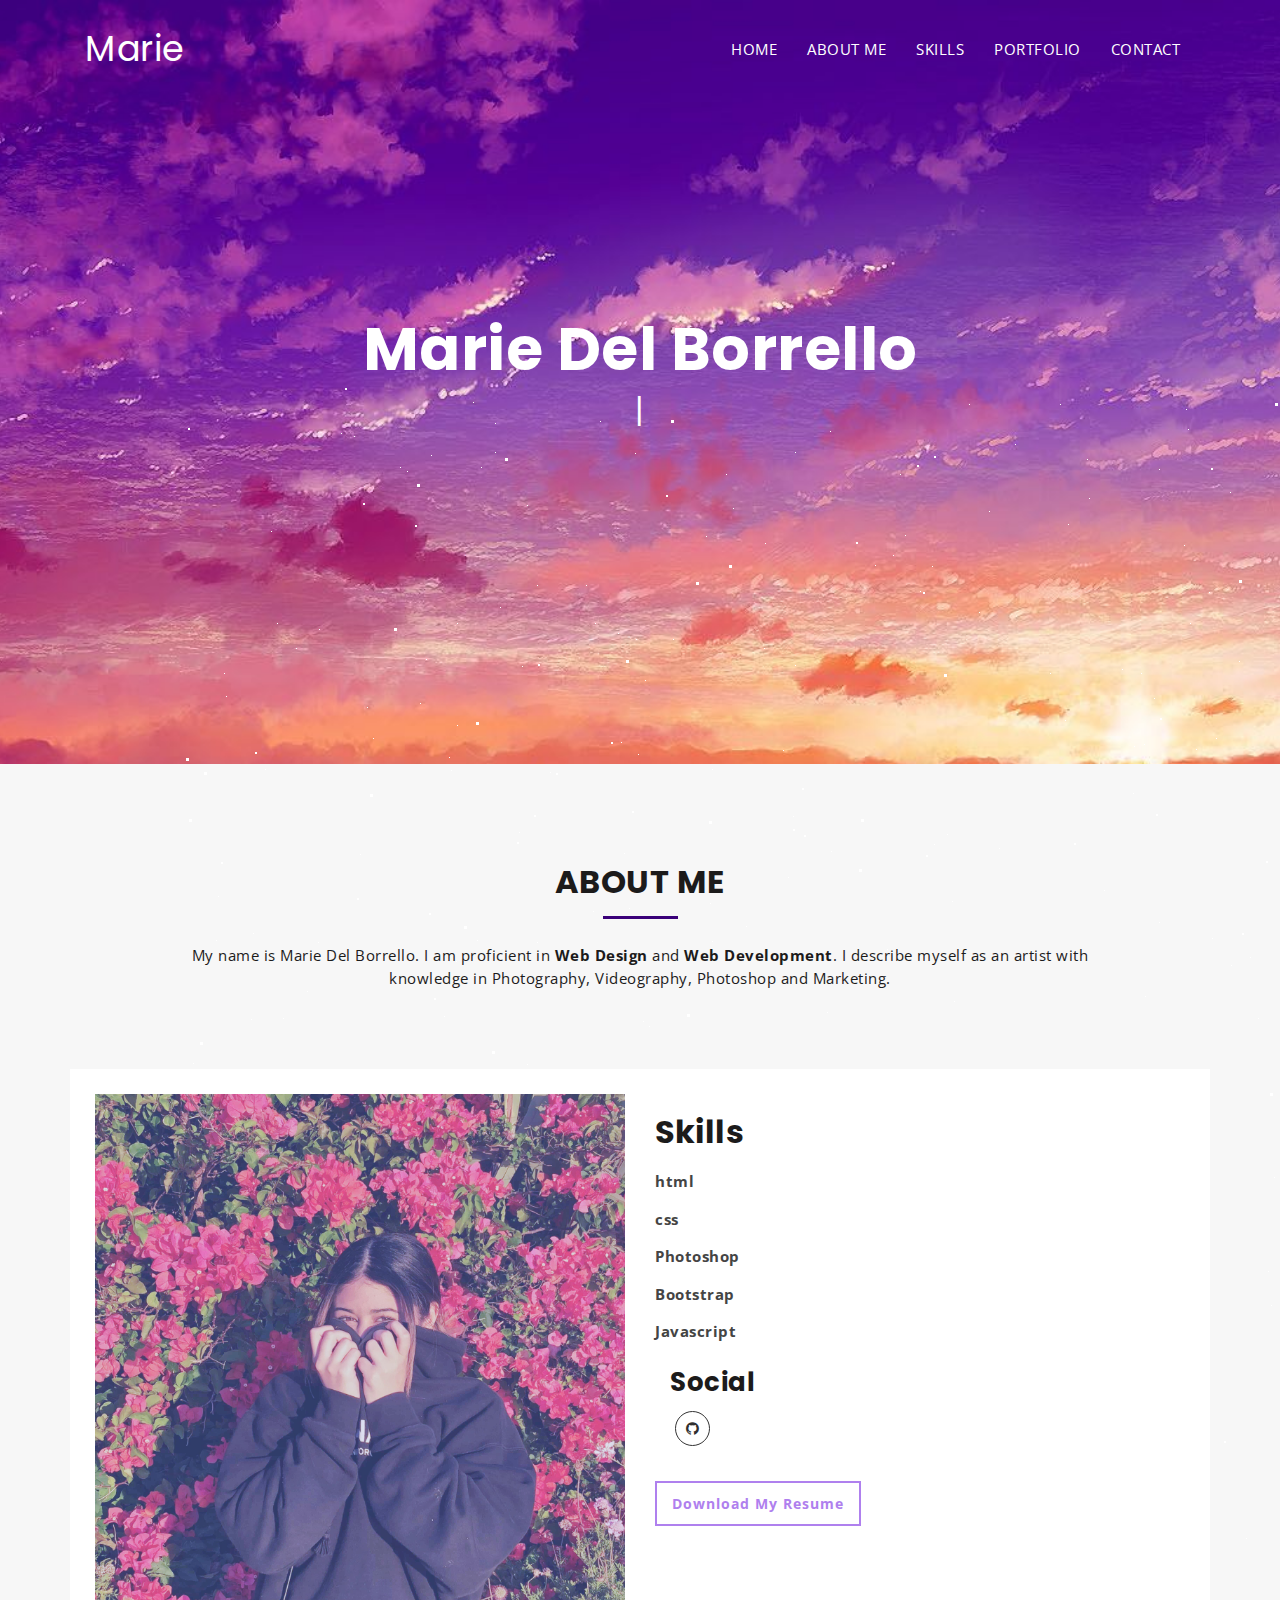
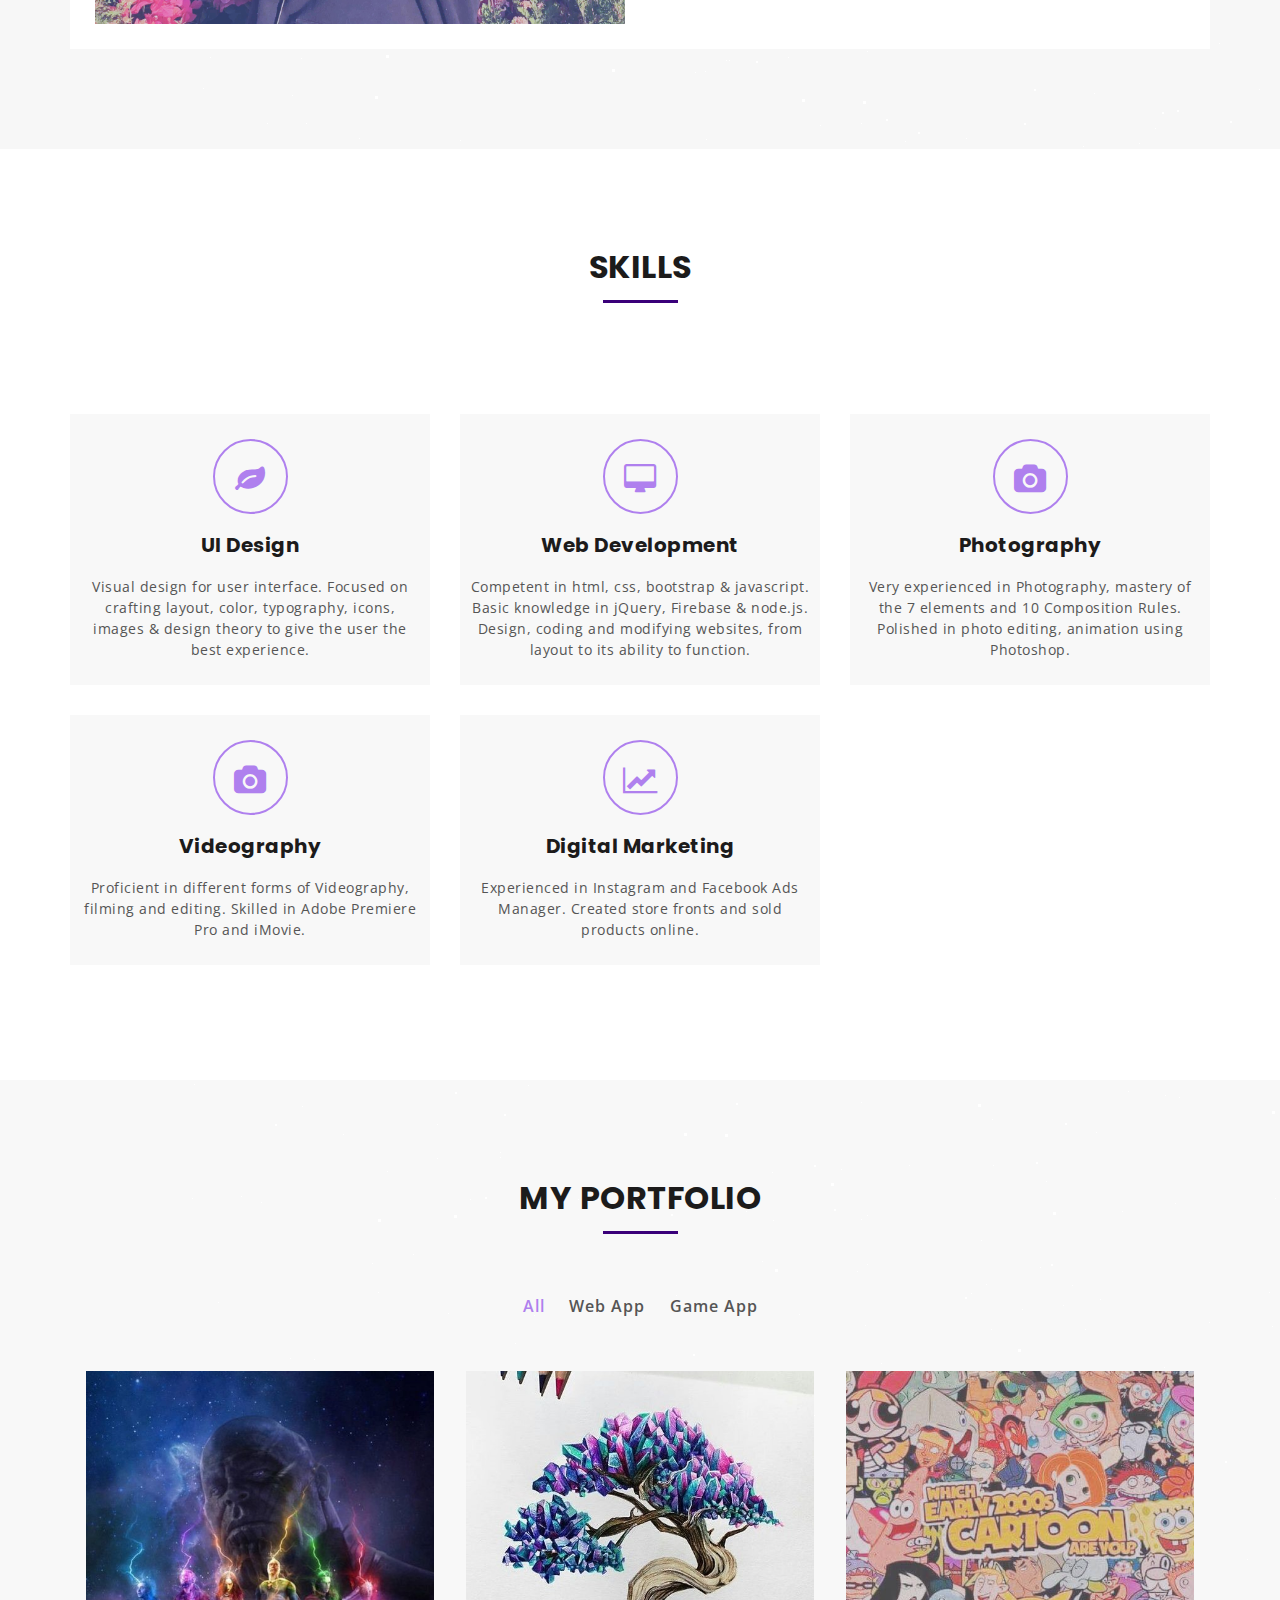
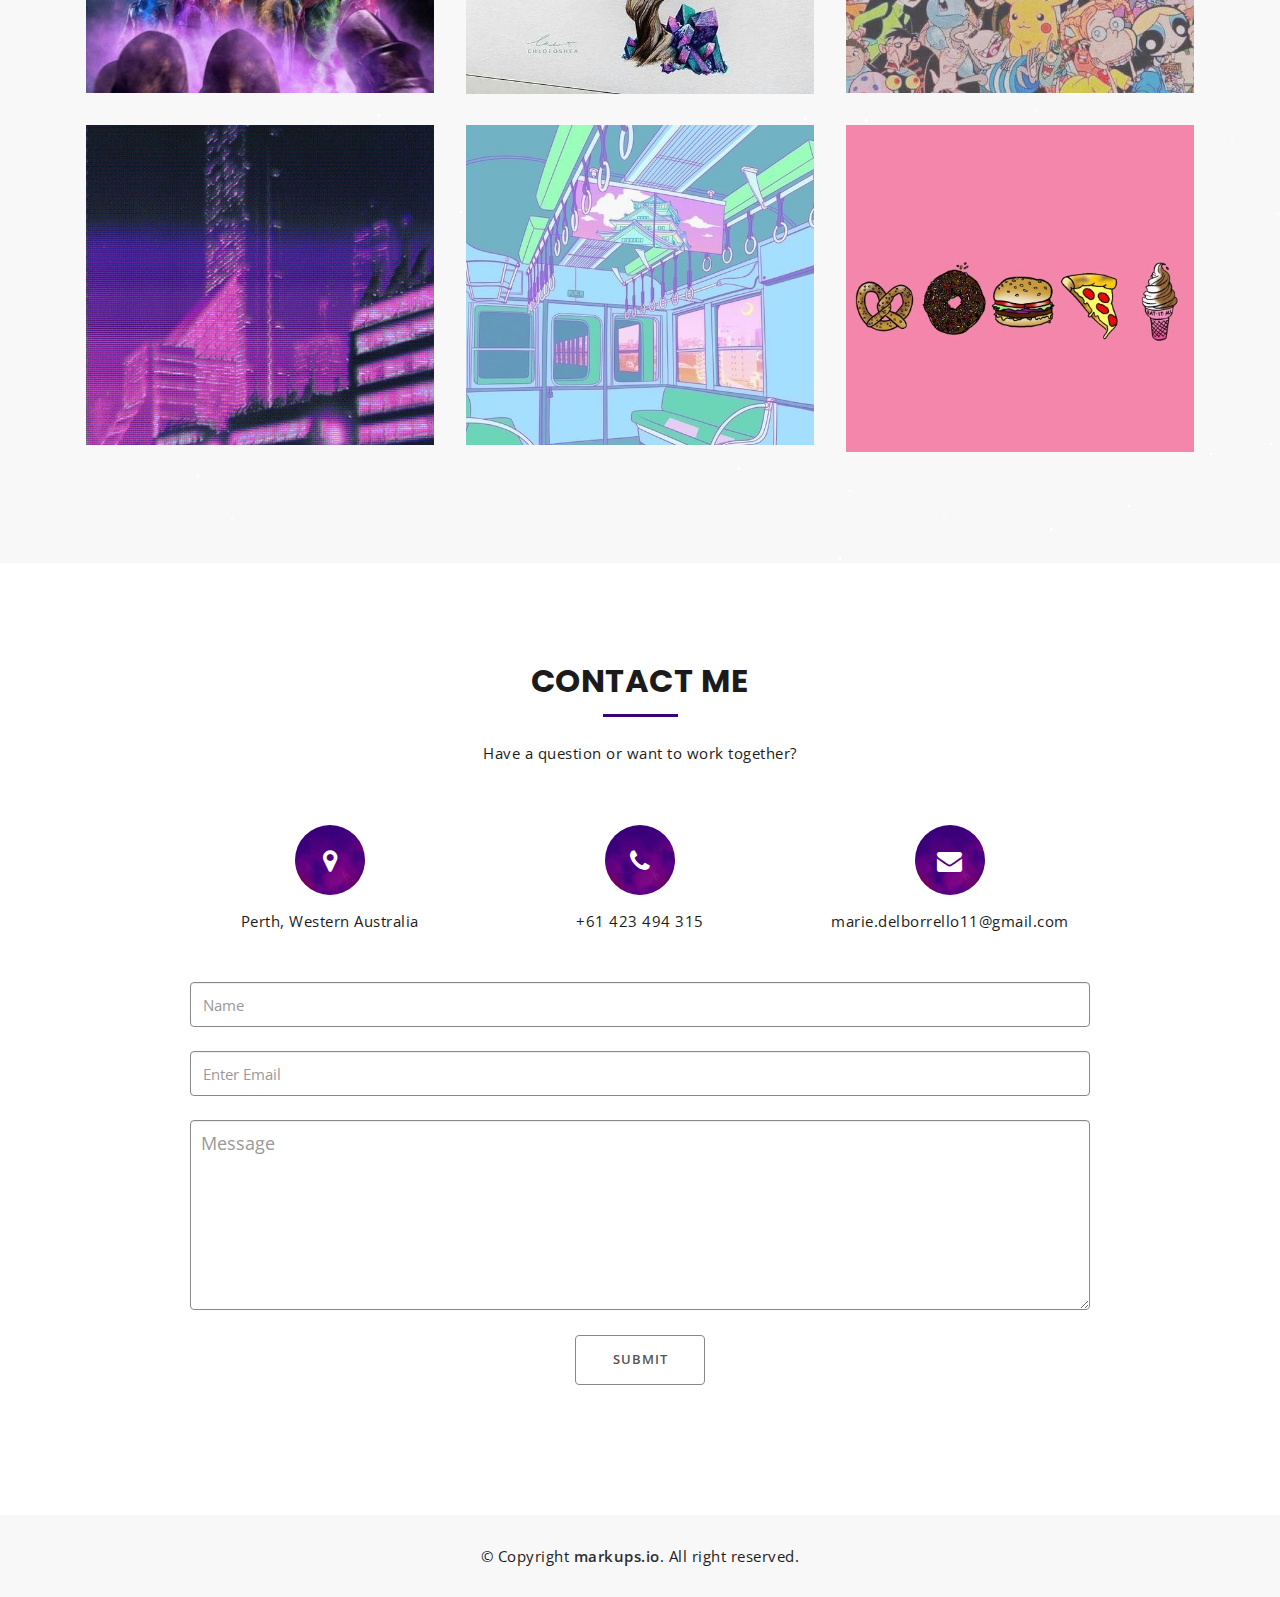
==== commit 3a81b1f4: "burger files" ====
--- a/index.html
+++ b/index.html
@@ -421,12 +421,12 @@
 
 					                <div class="col-xs-6 col-sm-4 col-md-4 filtr-item" data-category="1">
 					                	<div class="mu-item-thumbonail">
-					                		<img class="img-responsive" src="assets/images/portfolio/burger2.jpg" alt="image">
-					                	</div>
-					                	<div class="mu-filter-item-content">
-					                    	<h4 class="mu-filter-item-title">EAT THE BURGER!</h4>
+					                		<img class="img-responsive" src="assets/images/portfolio/pink2.jpg" alt="image">
+					                	</div>
+					                	<div class="mu-filter-item-content">
+					                    	<h4 class="mu-filter-item-title">EAT THE BURGER</h4>
 					                    	<a class="mu-filter-link" href="https://hidden-thicket-00898.herokuapp.com/"><i class="fa fa-link"></i></a>
-					                    	<a class="mu-filter-imglink" href="assets/images/portfolio/burger2.jpg" title="MARKETING"><i class="fa fa-search"></i></a>
+					                    	<a class="mu-filter-imglink" href="assets/images/portfolio/pink2.jpg" title="MARKETING"><i class="fa fa-search"></i></a>
 					                    </div>
 									</div>
 
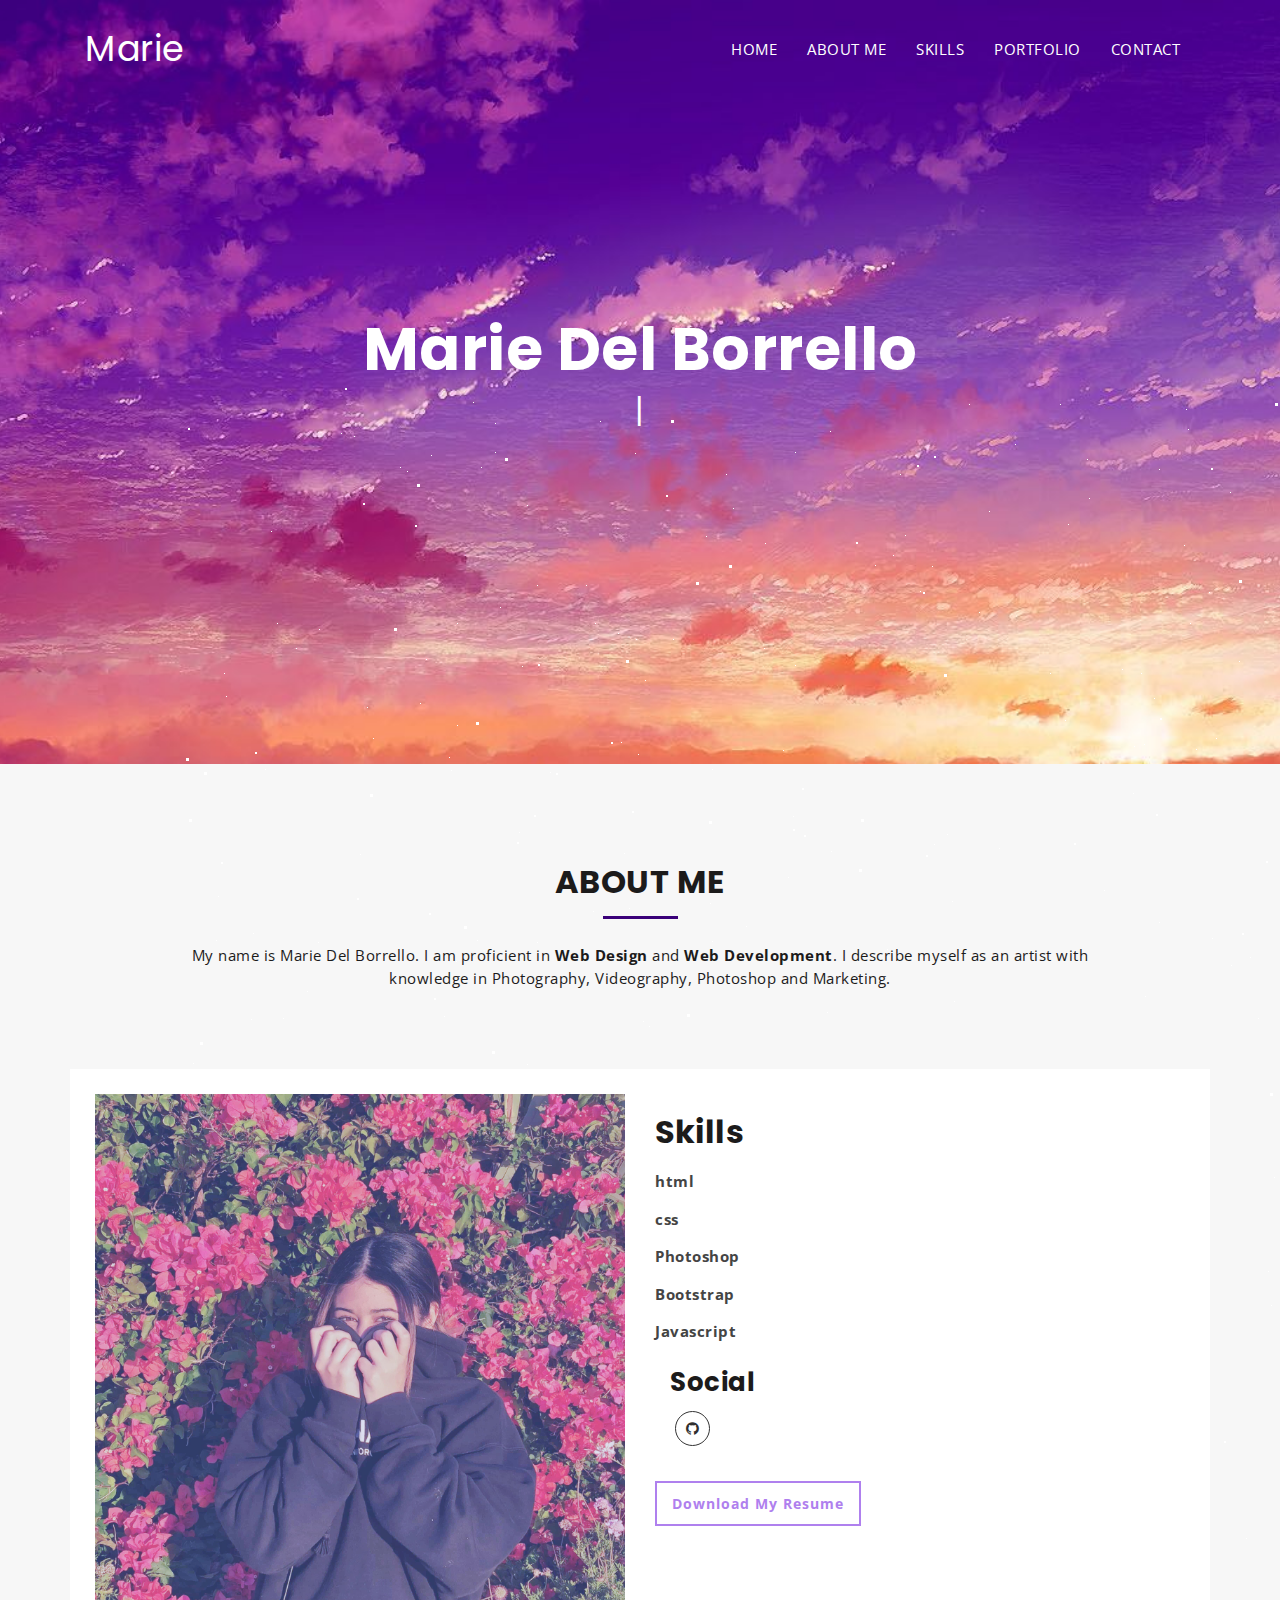
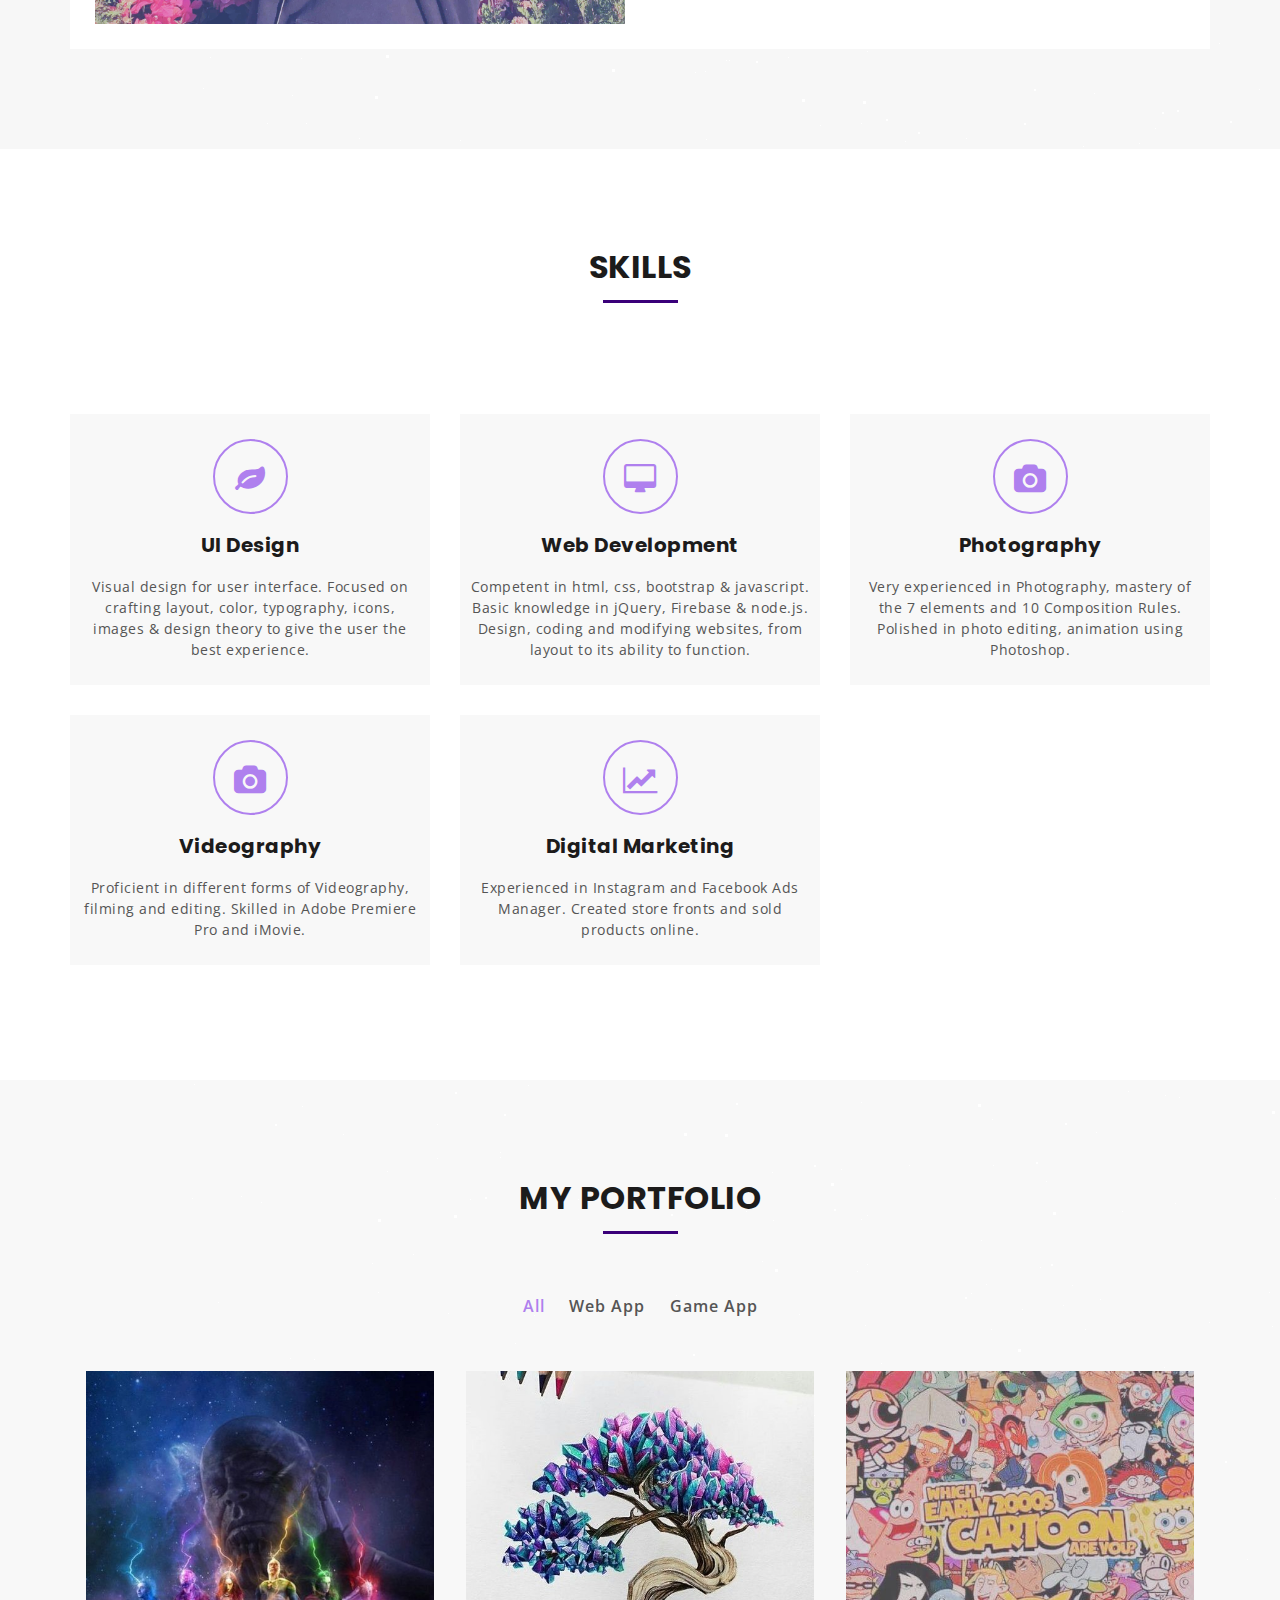
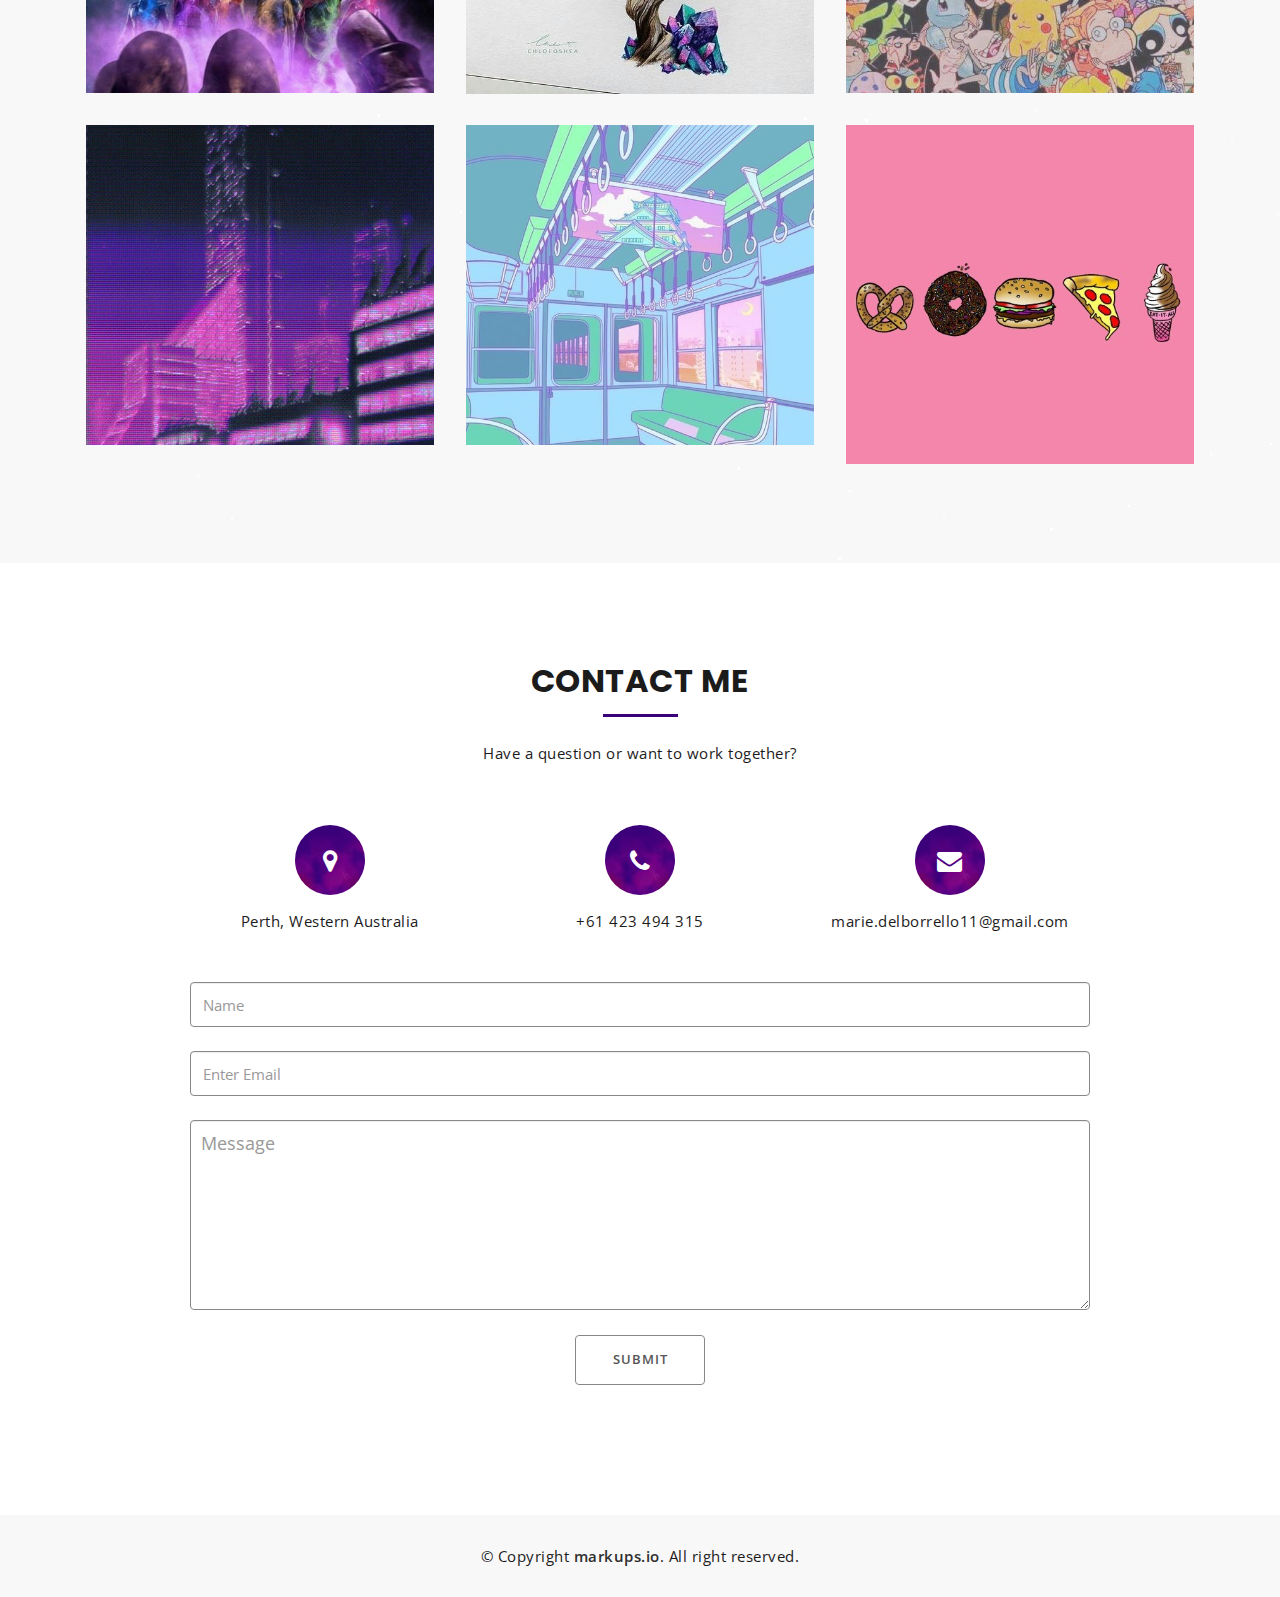
==== commit 61a05b7d: "index.html" ====
--- a/index.html
+++ b/index.html
@@ -421,12 +421,12 @@
 
 					                <div class="col-xs-6 col-sm-4 col-md-4 filtr-item" data-category="1">
 					                	<div class="mu-item-thumbonail">
-					                		<img class="img-responsive" src="assets/images/portfolio/pink2.jpg" alt="image">
-					                	</div>
-					                	<div class="mu-filter-item-content">
-					                    	<h4 class="mu-filter-item-title">EAT THE BURGER</h4>
+					                		<img class="img-responsive" src="assets/images/portfolio/pink1.jpg" alt="image">
+					                	</div>
+					                	<div class="mu-filter-item-content">
+					                    	<h4 class="mu-filter-item-title">EAT DA BURGER!</h4>
 					                    	<a class="mu-filter-link" href="https://hidden-thicket-00898.herokuapp.com/"><i class="fa fa-link"></i></a>
-					                    	<a class="mu-filter-imglink" href="assets/images/portfolio/pink2.jpg" title="MARKETING"><i class="fa fa-search"></i></a>
+					                    	<a class="mu-filter-imglink" href="assets/images/portfolio/pink1.jpg" title="MARKETING"><i class="fa fa-search"></i></a>
 					                    </div>
 									</div>
 
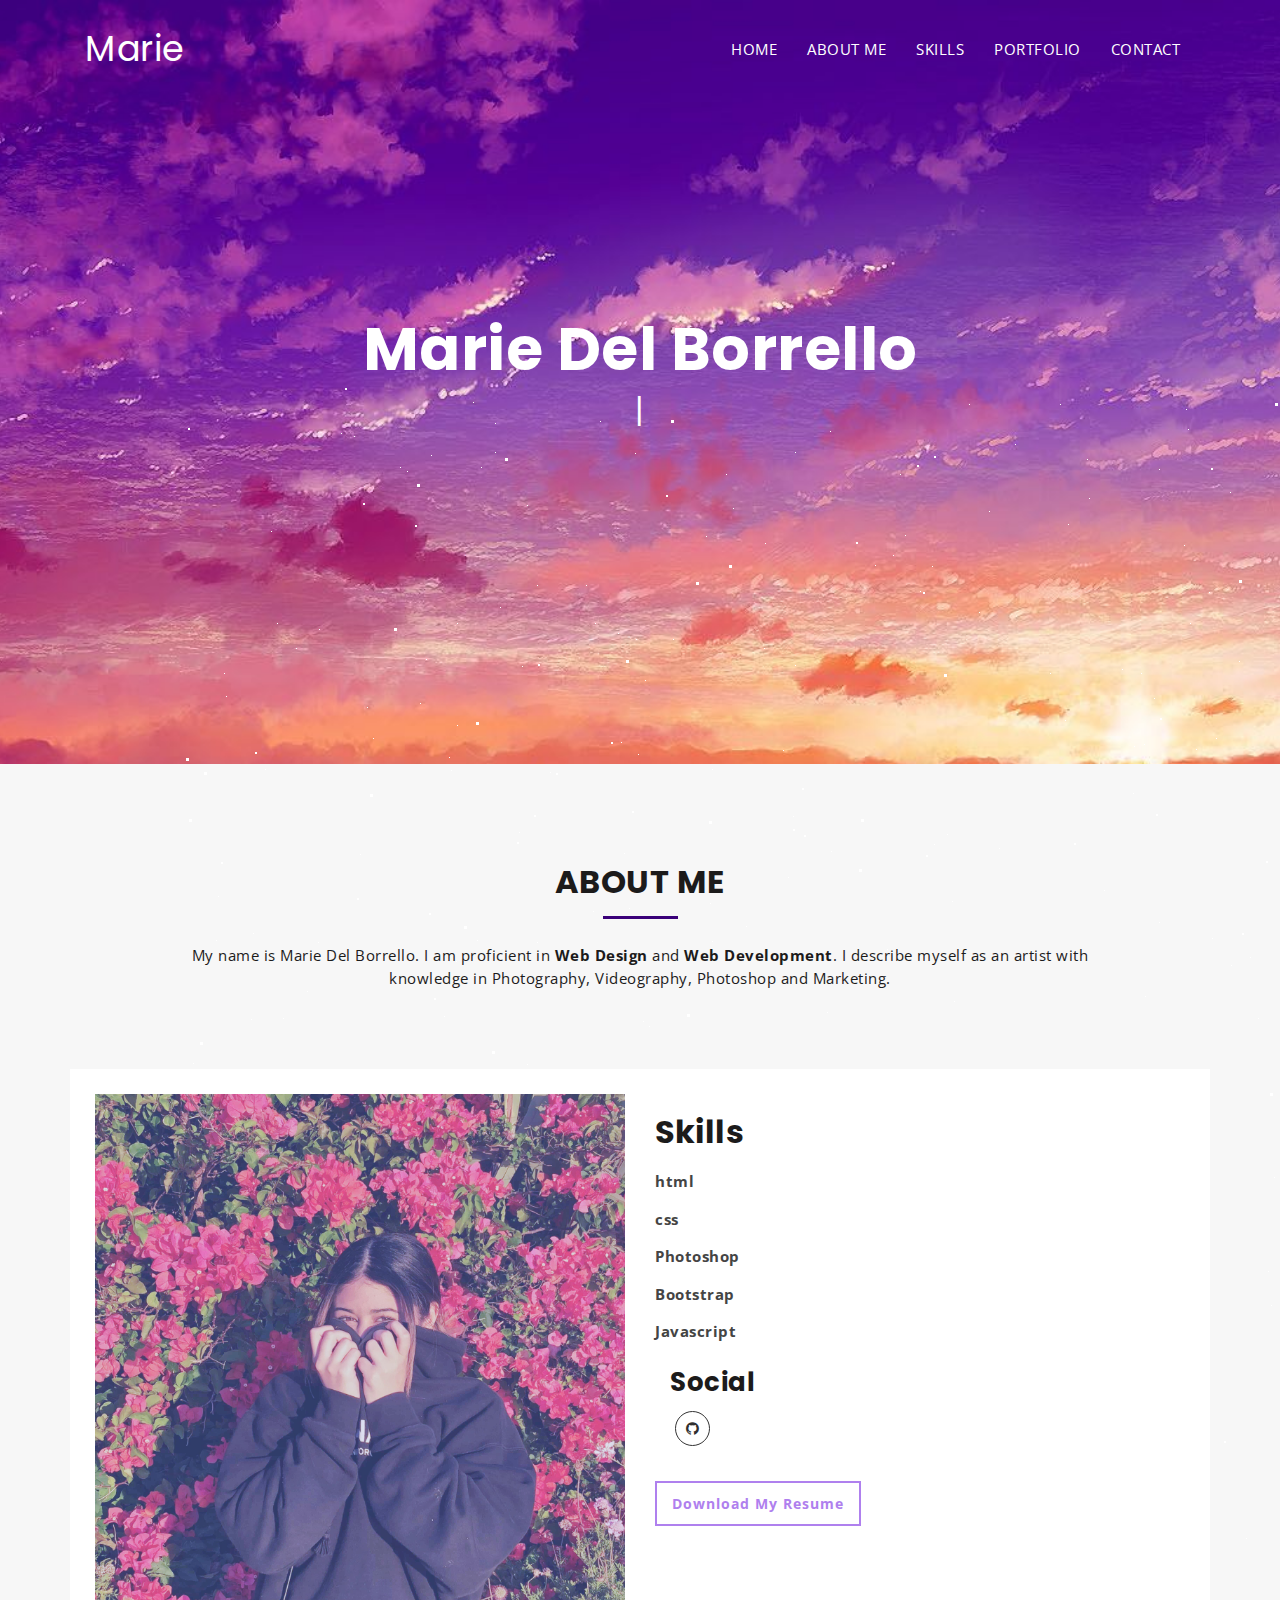
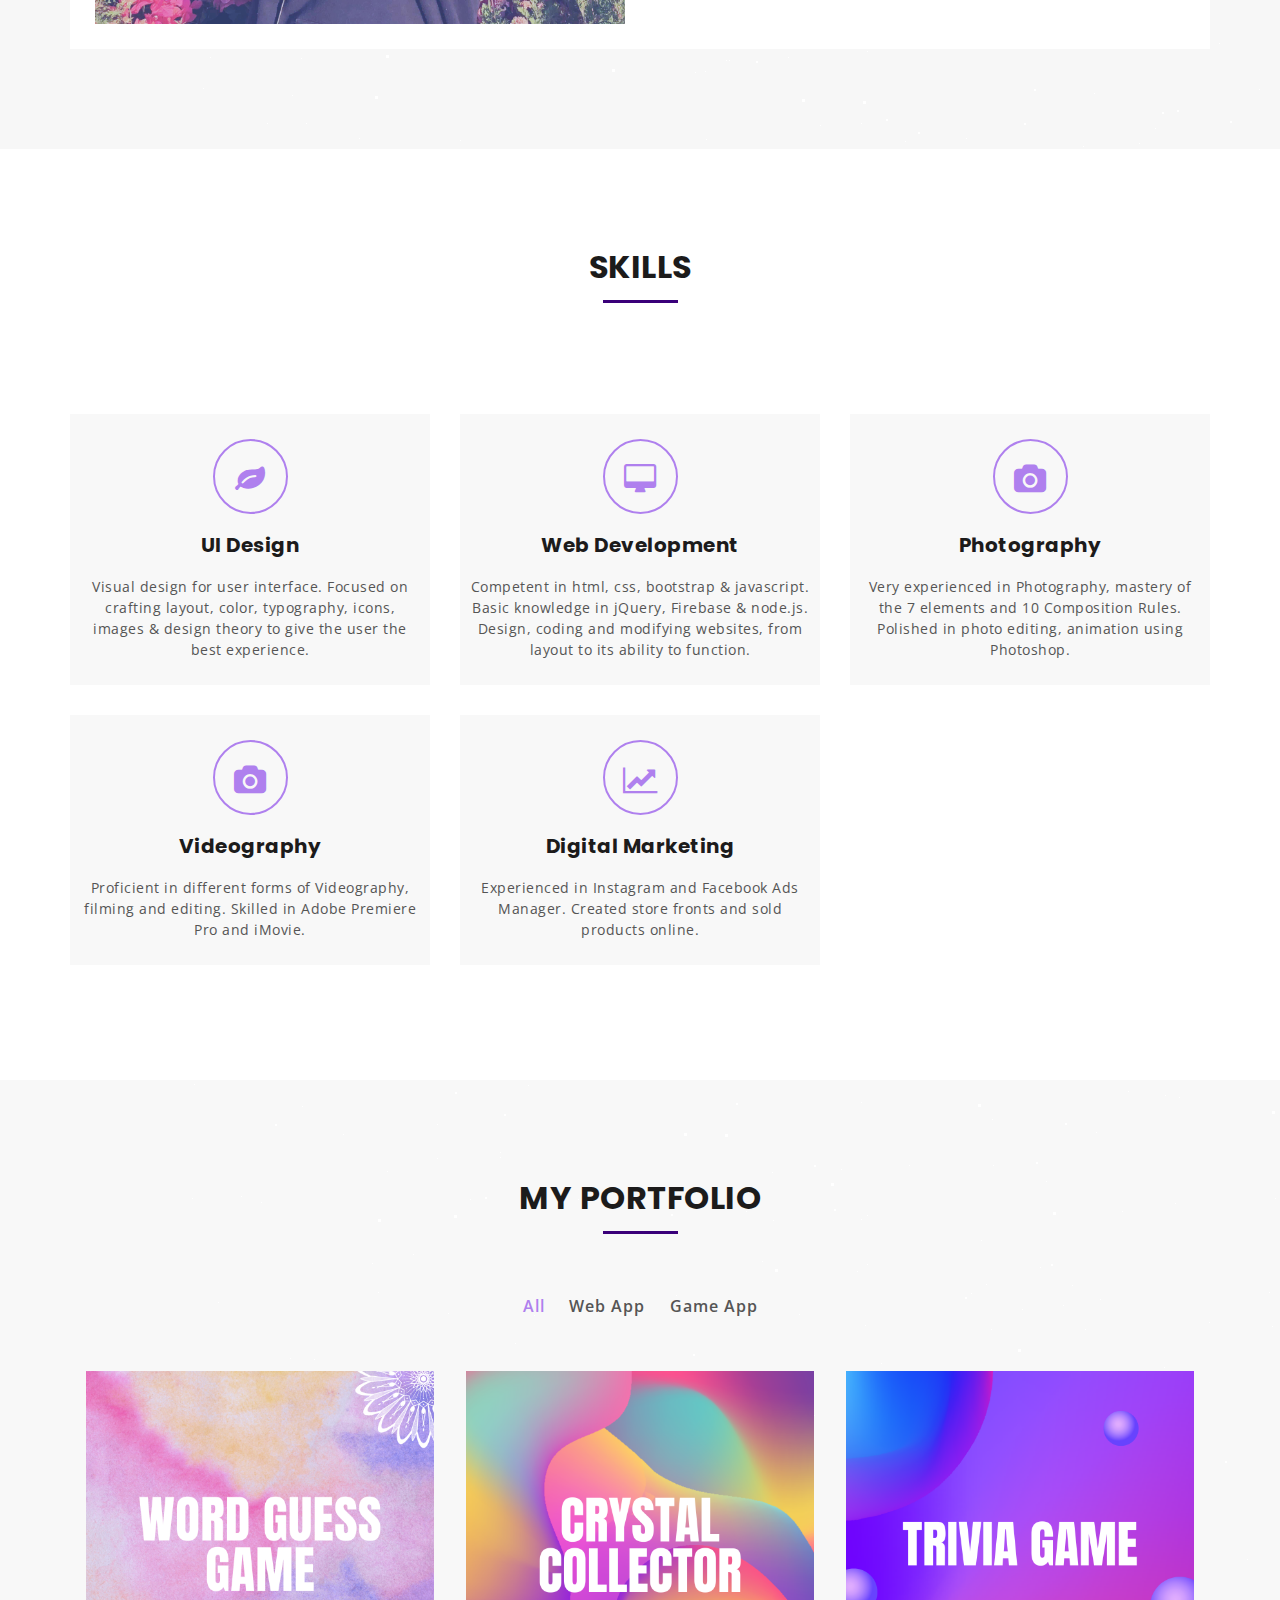
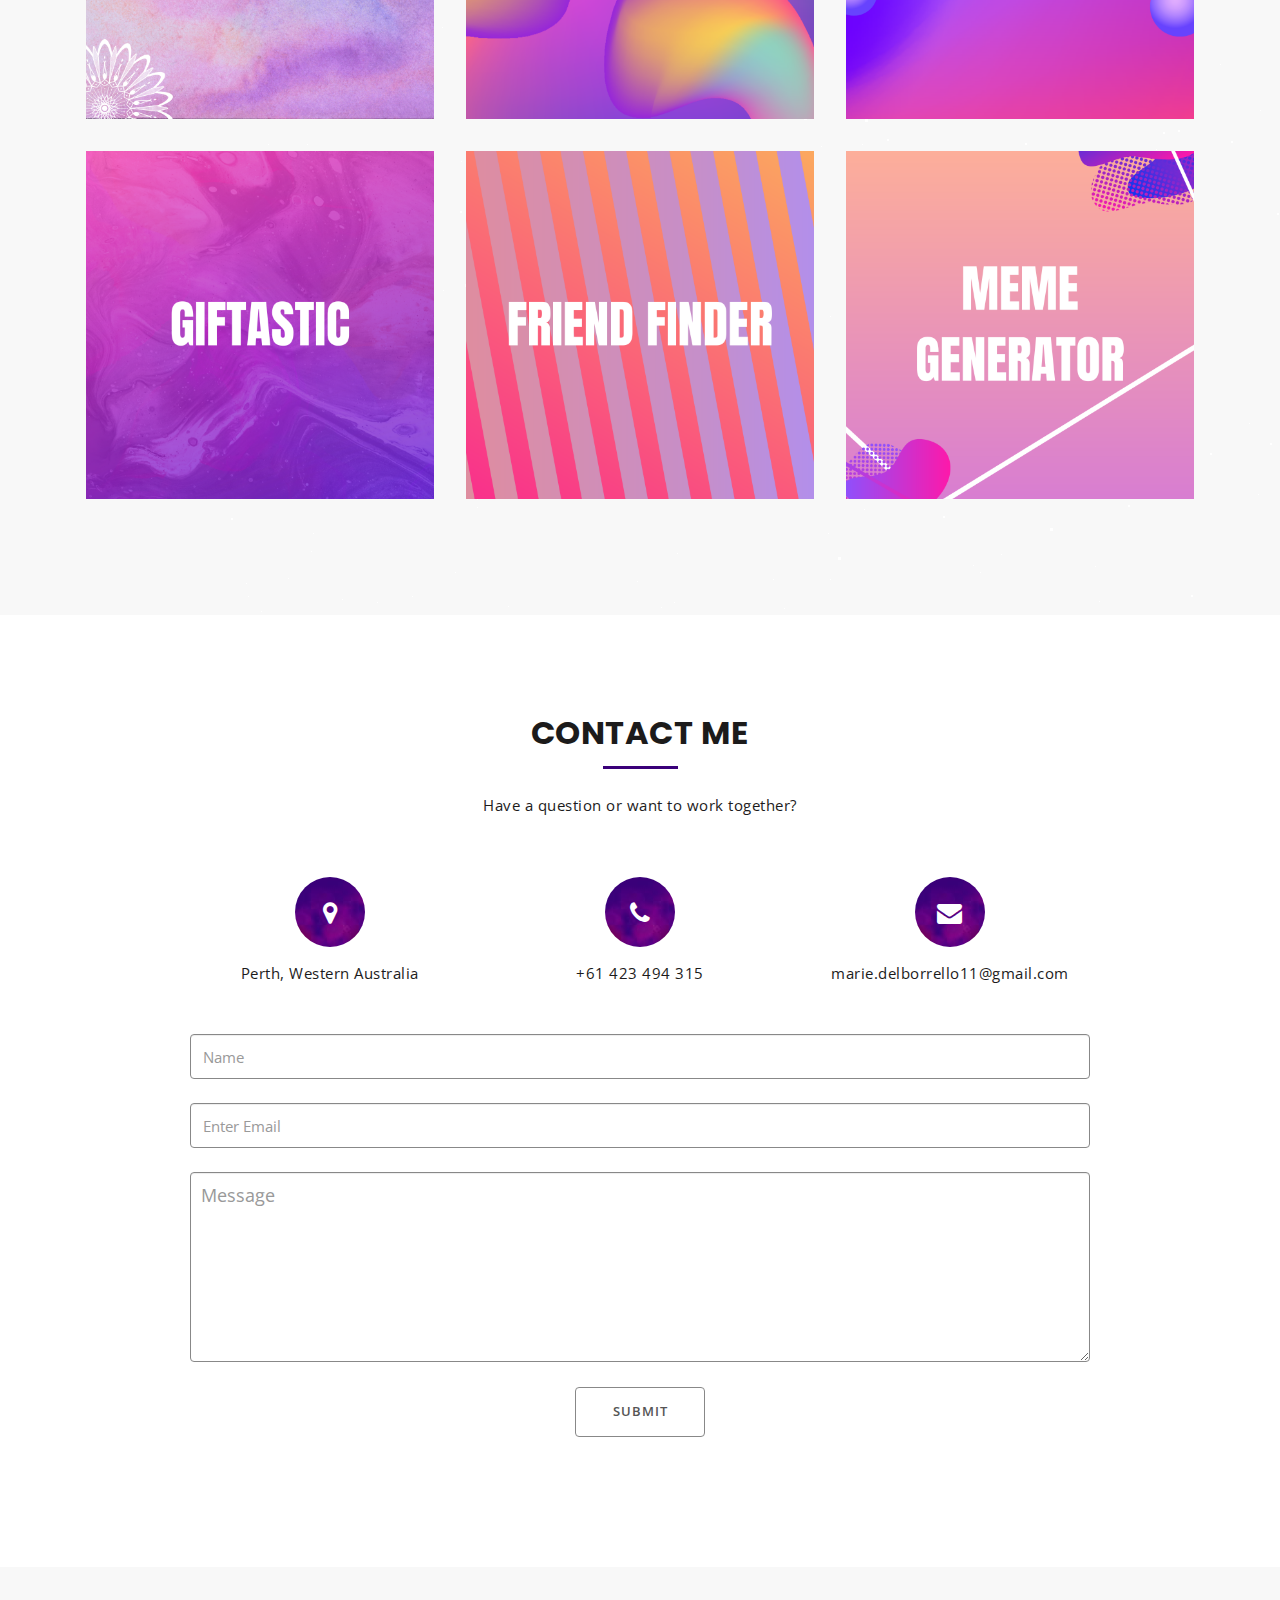
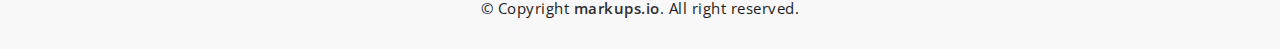
==== commit 78217e4b: "all files" ====
--- a/index.html
+++ b/index.html
@@ -364,74 +364,95 @@
 							<div class="mu-portfolio-content">
 								<div class="filtr-container">
 
+									<!-- Word Guess Game -->
+
 					                <div class="col-xs-6 col-sm-4 col-md-4 filtr-item" data-category="2">
 					                	<div class="mu-item-thumbonail" width="640" height="480">
-					                		<img class="img-responsive" src="assets/images/portfolio/word guess.jpg" alt="image" width="640" height="480">
+					                		<img class="img-responsive" src="assets/images/portfolio/WORD GUESS GAME (1).png" alt="image" width="640" height="480">
 					                	</div>
 					                	<div class="mu-filter-item-content">
 					                    	<h4 class="mu-filter-item-title">WORD GUESS GAME</h4>
 					                    	<a class="mu-filter-link" href="https://marie1881.github.io/Word-Guess-Game/"><i class="fa fa-link"></i></a>
-					                    	<a class="mu-filter-imglink" href="assets/images/portfolio/avengers.jpg" title="Game App" width="640" height="480" ><i class="fa fa-search"></i></a>
-					                    </div>
-					                </div>
+					                    	<a class="mu-filter-imglink" href="assets/images/portfolio/WORD GUESS GAME (1).png" title="Game App" width="640" height="480" ><i class="fa fa-search"></i></a>
+					                    </div>
+									</div>
+									
+									<!-- Crystal Collector -->
 
 					                <div class="col-xs-6 col-sm-4 col-md-4 filtr-item" data-category="2">
 					                	<div class="mu-item-thumbonail">
-					                		<img class="img-responsive" src="assets/images/portfolio/crystal tree.jpg" alt="image">
+					                		<img class="img-responsive" src="assets/images/portfolio/CYRSTAL COLLECTOR (1).png" alt="image">
 					                	</div>
 					                	<div class="mu-filter-item-content">
 					                    	<h4 class="mu-filter-item-title">CRYSTAL COLLECTOR</h4>
 					                    	<a class="mu-filter-link" href="https://marie1881.github.io/unit-4-game/"><i class="fa fa-link"></i></a>
-					                    	<a class="mu-filter-imglink" href="assets/images/portfolio/crystal.jpg" title="Game App"><i class="fa fa-search"></i></a>
-					                    </div>
-					                </div>
+					                    	<a class="mu-filter-imglink" href="assets/images/portfolio/CYRSTAL COLLECTOR (1).png" title="Game App"><i class="fa fa-search"></i></a>
+					                    </div>
+									</div>
+									
+									<!-- Trivia Game -->
 
 					                <div class="col-xs-6 col-sm-4 col-md-4 filtr-item" data-category="2">
 					                	<div class="mu-item-thumbonail">
-					                		<img class="img-responsive" src="assets/images/portfolio/cartoon.jpg" alt="image">
+					                		<img class="img-responsive" src="assets/images/portfolio/TRIVIA GAME.png" alt="image">
 					                	</div>
 					                	<div class="mu-filter-item-content">
 					                    	<h4 class="mu-filter-item-title">TRIVIA GAME</h4>
 					                    	<a class="mu-filter-link" href="https://marie1881.github.io/TriviaGame/"><i class="fa fa-link"></i></a>
-					                    	<a class="mu-filter-imglink" href="assets/images/portfolio/cartoon.jpg" title="Game App"><i class="fa fa-search"></i></a>
-					                    </div>
-					                </div>
+					                    	<a class="mu-filter-imglink" href="assets/images/portfolio/TRIVIA GAME.png" title="Game App"><i class="fa fa-search"></i></a>
+					                    </div>
+									</div>
+
+									<!-- Giftastic -->
 
 					                <div class="col-xs-6 col-sm-4 col-md-4 filtr-item" data-category="1">
 					                	<div class="mu-item-thumbonail">
-					                		<img class="img-responsive" src="assets/images/portfolio/gif art.jpg" alt="image">
+					                		<img class="img-responsive" src="assets/images/portfolio/GIFTASTIC.png" alt="image">
 					                	</div>
 					                	<div class="mu-filter-item-content">
 					                    	<h4 class="mu-filter-item-title">GIFTASTIC</h4>
 					                    	<a class="mu-filter-link" href="https://marie1881.github.io/GifTastic/"><i class="fa fa-link"></i></a>
-					                    	<a class="mu-filter-imglink" href="assets/images/portfolio/gif art.jpg" title="MOBILE APP"><i class="fa fa-search"></i></a>
-					                    </div>
-					                </div>
-
+					                    	<a class="mu-filter-imglink" href="assets/images/portfolio/GIFTASTIC.png" title="MOBILE APP"><i class="fa fa-search"></i></a>
+					                    </div>
+									</div>
+
+									<!-- Train Scheduler -->
+
+					                <!-- <div class="col-xs-6 col-sm-4 col-md-4 filtr-item" data-category="1">
+					                	<div class="mu-item-thumbonail">
+					                		<img class="img-responsive" src="assets/images/portfolio/train2.jpg" alt="image">
+					                	</div>
+					                	<div class="mu-filter-item-content">
+					                    	<h4 class="mu-filter-item-title">Train Scheduler</h4>
+					                    	<a class="mu-filter-link" href="https://marie1881.github.io/trainScheduler/"><i class="fa fa-link"></i></a>
+					                    	<a class="mu-filter-imglink" href="assets/images/portfolio/train2.jpg" title="BRANDING"><i class="fa fa-search"></i></a>
+					                    </div>
+					                </div> -->
+
+									<!-- Friend finder -->
 					                <div class="col-xs-6 col-sm-4 col-md-4 filtr-item" data-category="1">
 					                	<div class="mu-item-thumbonail">
-					                		<img class="img-responsive" src="assets/images/portfolio/train2.jpg" alt="image">
-					                	</div>
-					                	<div class="mu-filter-item-content">
-					                    	<h4 class="mu-filter-item-title">FRIEND FINDER</h4>
-					                    	<a class="mu-filter-link" href="https://vast-ravine-54500.herokuapp.com/"><i class="fa fa-link"></i></a>
-					                    	<a class="mu-filter-imglink" href="assets/images/portfolio/train2.jpg" title="BRANDING"><i class="fa fa-search"></i></a>
-					                    </div>
-					                </div>
-
-					                <div class="col-xs-6 col-sm-4 col-md-4 filtr-item" data-category="1">
-					                	<div class="mu-item-thumbonail">
-					                		<img class="img-responsive" src="assets/images/portfolio/pink1.jpg" alt="image">
-					                	</div>
-					                	<div class="mu-filter-item-content">
-					                    	<h4 class="mu-filter-item-title">EAT DA BURGER!</h4>
+					                		<img class="img-responsive" src="assets/images/portfolio/or brunch.png" alt="image">
+					                	</div>
+					                	<div class="mu-filter-item-content">
+					                    	<h4 class="mu-filter-item-title">Friend Finder</h4>
 					                    	<a class="mu-filter-link" href="https://hidden-thicket-00898.herokuapp.com/"><i class="fa fa-link"></i></a>
-					                    	<a class="mu-filter-imglink" href="assets/images/portfolio/pink1.jpg" title="MARKETING"><i class="fa fa-search"></i></a>
-					                    </div>
-									</div>
-
-								
-						
+					                    	<a class="mu-filter-imglink" href="assets/images/portfolio/or brunch.png" title="MARKETING"><i class="fa fa-search"></i></a>
+					                    </div>
+									</div>
+
+									<!-- Meme Generator -->
+									<div class="col-xs-6 col-sm-4 col-md-4 filtr-item" data-category="1">
+					                	<div class="mu-item-thumbonail">
+					                		<img class="img-responsive" src="assets/images/portfolio/Grab your mas! Everyone's coming from the world over..png" alt="image">
+					                	</div>
+					                	<div class="mu-filter-item-content">
+					                    	<h4 class="mu-filter-item-title">Meme Generator</h4>
+					                    	<a class="mu-filter-link" href="https://memegen1.herokuapp.com/"><i class="fa fa-link"></i></a>
+					                    	<a class="mu-filter-imglink" href="assets/images/portfolio/Grab your mas! Everyone's coming from the world over..png" title="BRANDING"><i class="fa fa-search"></i></a>
+					                    </div>
+									</div>
+									
 						
 					<!-- Save this below for future development -->
 					                <!-- <div class="col-xs-6 col-sm-4 col-md-4 filtr-item" data-category="1">
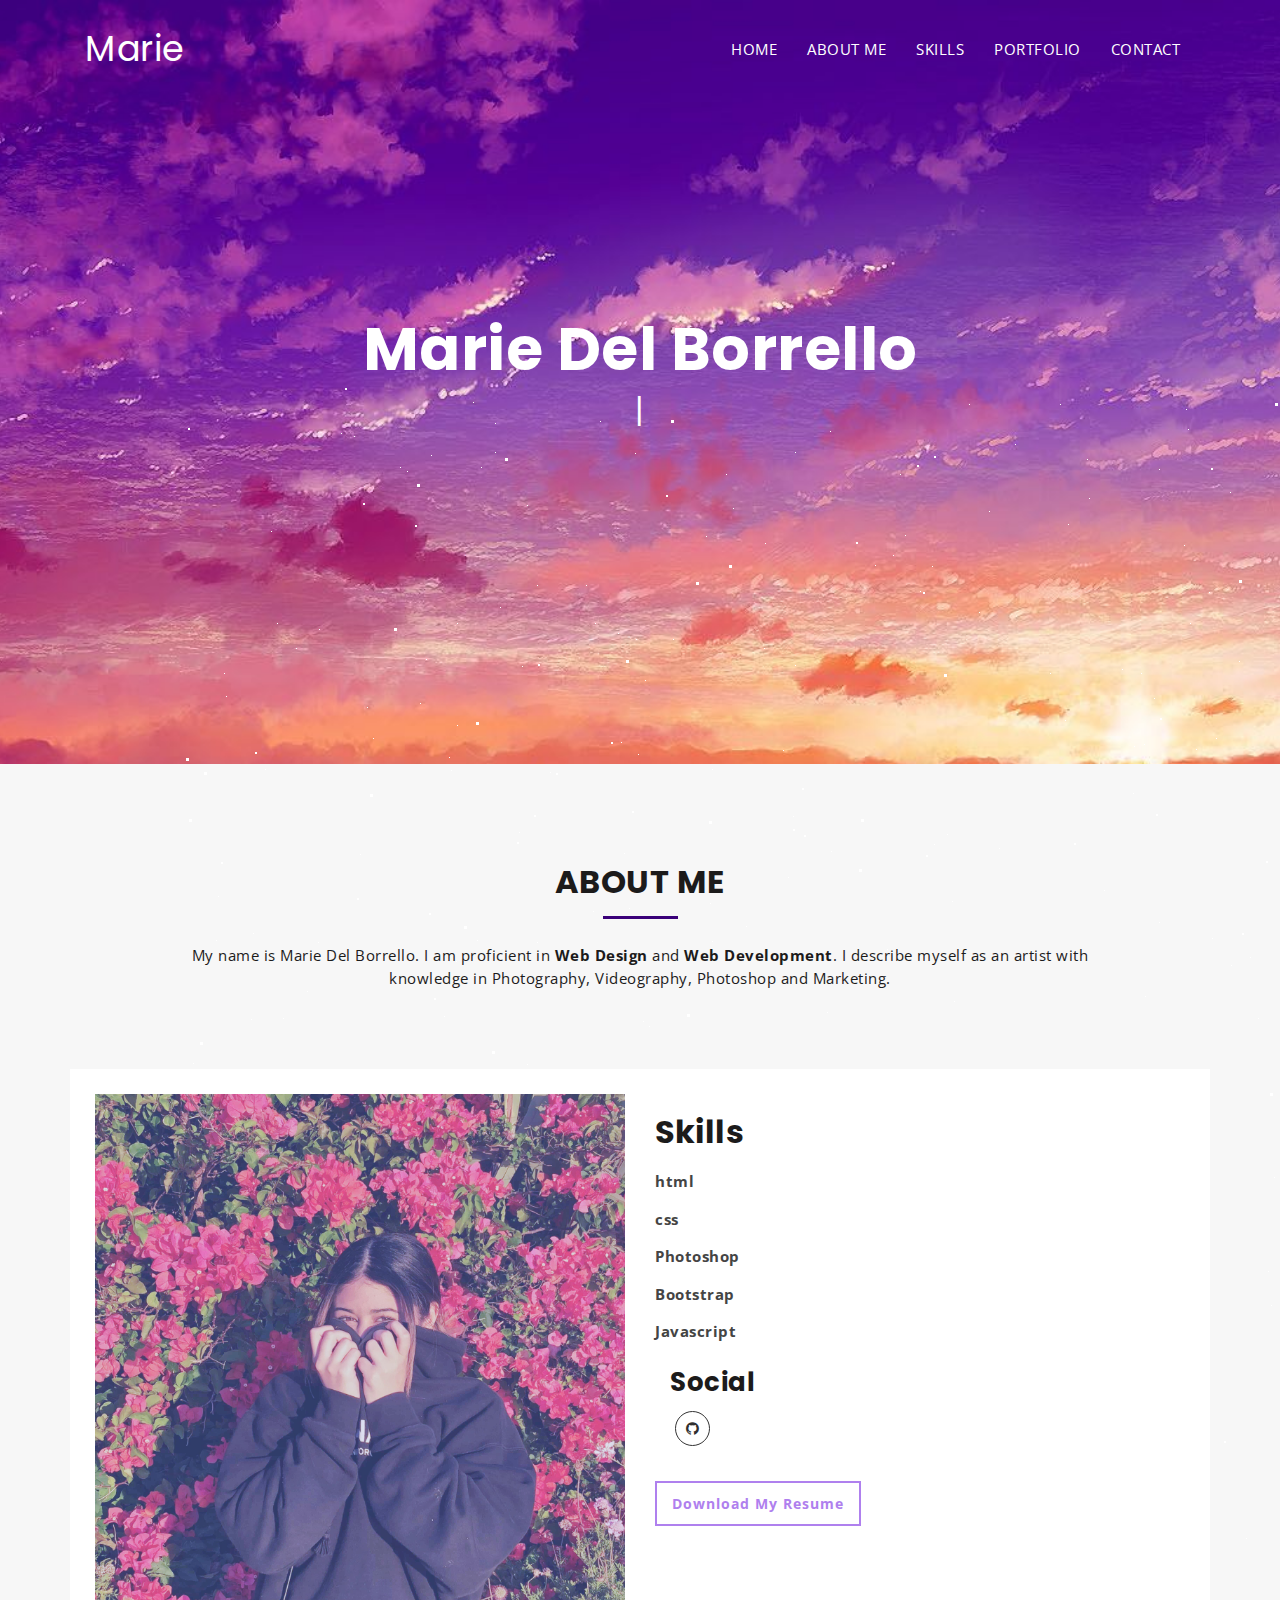
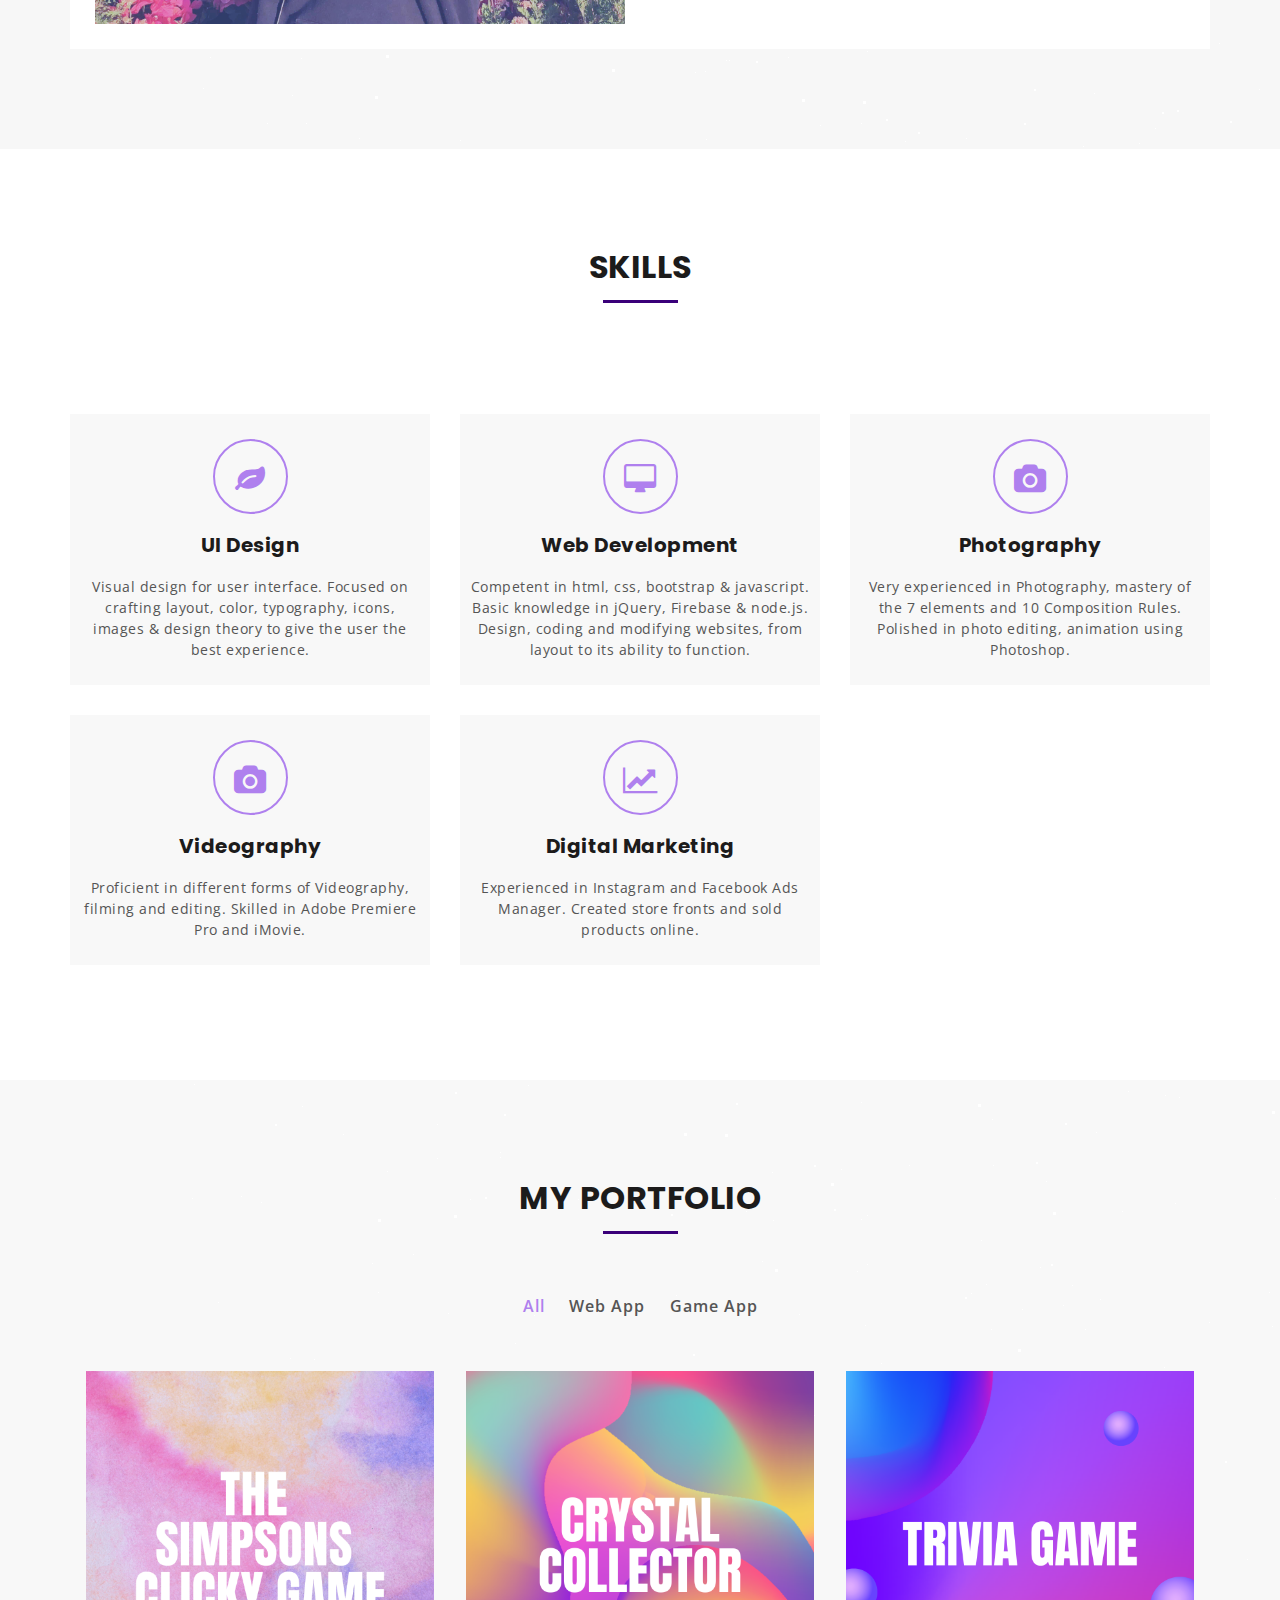
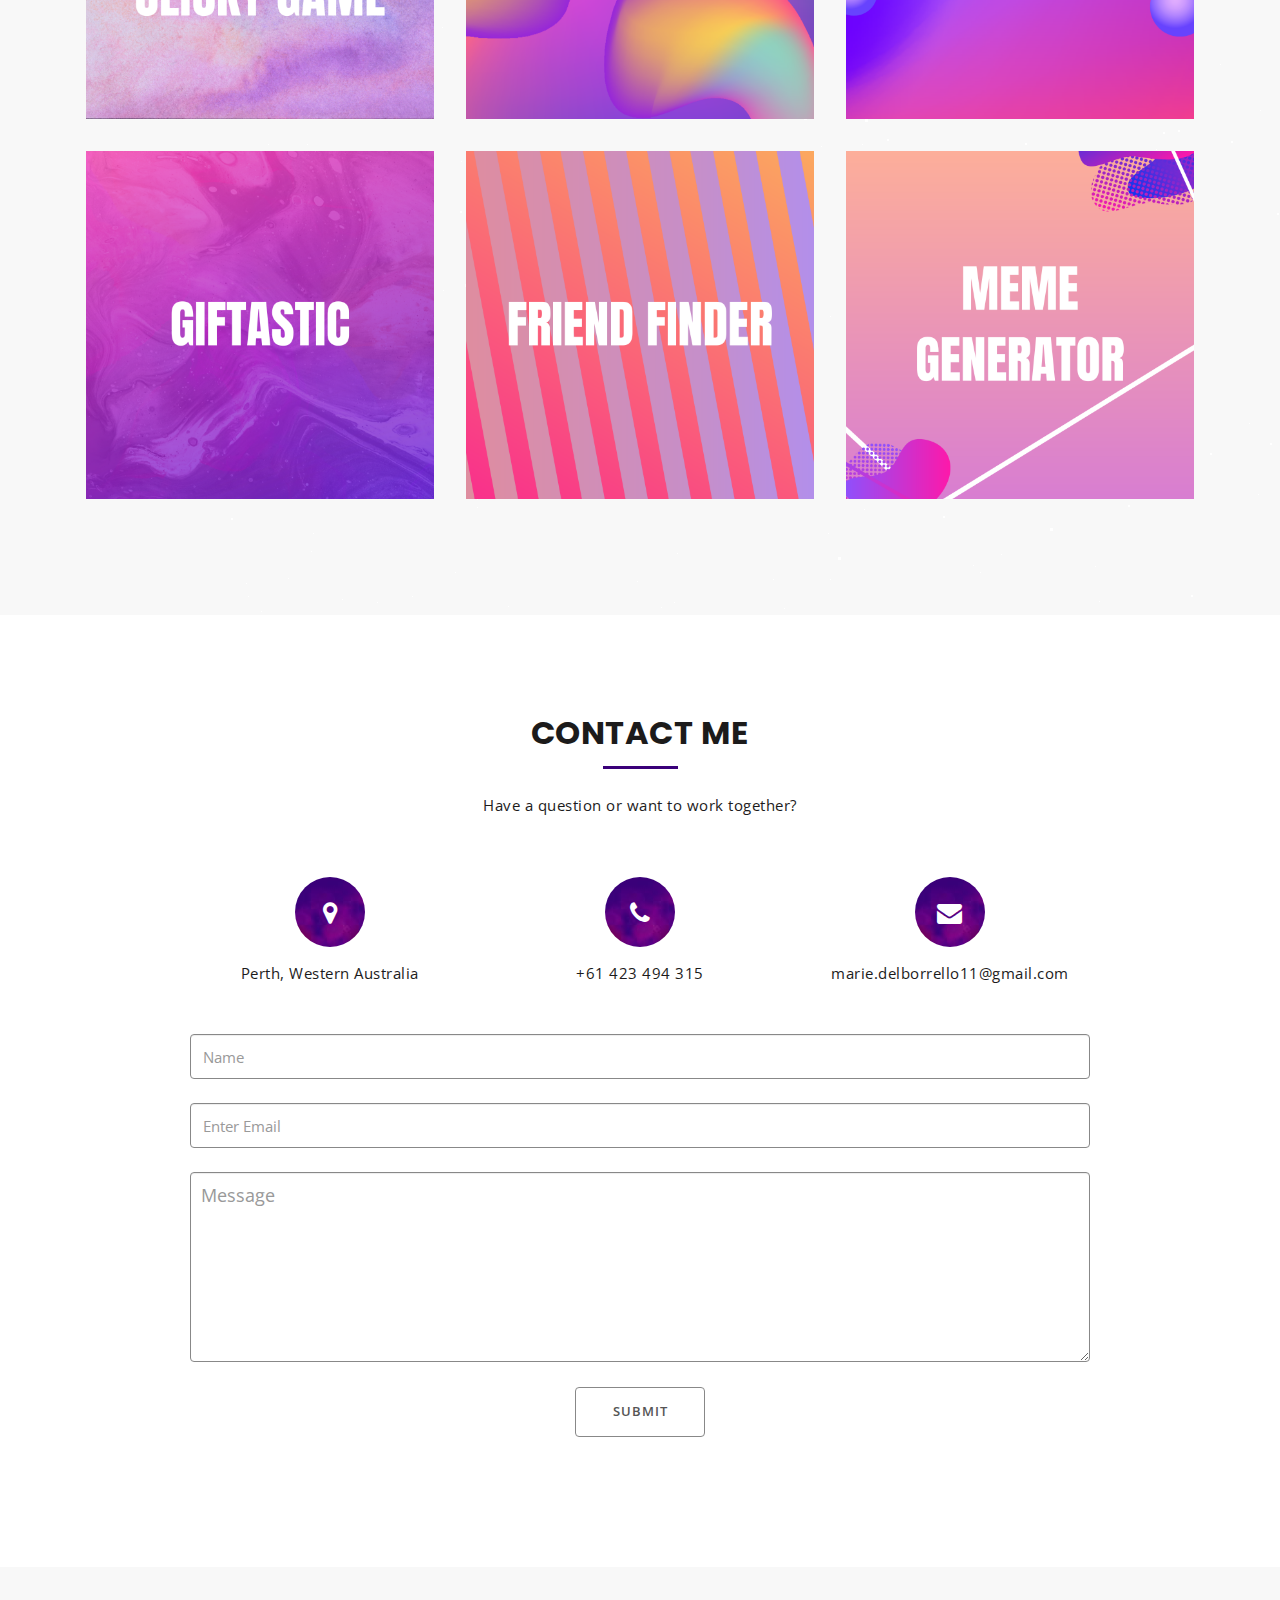
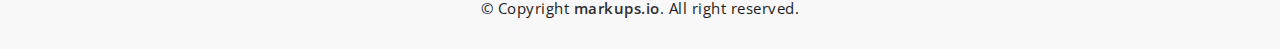
==== commit b7851961: "add on" ====
--- a/index.html
+++ b/index.html
@@ -368,12 +368,12 @@
 
 					                <div class="col-xs-6 col-sm-4 col-md-4 filtr-item" data-category="2">
 					                	<div class="mu-item-thumbonail" width="640" height="480">
-					                		<img class="img-responsive" src="assets/images/portfolio/WORD GUESS GAME (1).png" alt="image" width="640" height="480">
+					                		<img class="img-responsive" src="assets/images/portfolio/Simpsons.png" alt="image" width="640" height="480">
 					                	</div>
 					                	<div class="mu-filter-item-content">
 					                    	<h4 class="mu-filter-item-title">WORD GUESS GAME</h4>
-					                    	<a class="mu-filter-link" href="https://marie1881.github.io/Word-Guess-Game/"><i class="fa fa-link"></i></a>
-					                    	<a class="mu-filter-imglink" href="assets/images/portfolio/WORD GUESS GAME (1).png" title="Game App" width="640" height="480" ><i class="fa fa-search"></i></a>
+					                    	<a class="mu-filter-link" href="https://marie1881.github.io/Clicky-Game/"><i class="fa fa-link"></i></a>
+					                    	<a class="mu-filter-imglink" href="assets/images/portfolio/Simpsons.png" title="Game App" width="640" height="480" ><i class="fa fa-search"></i></a>
 					                    </div>
 									</div>
 									
